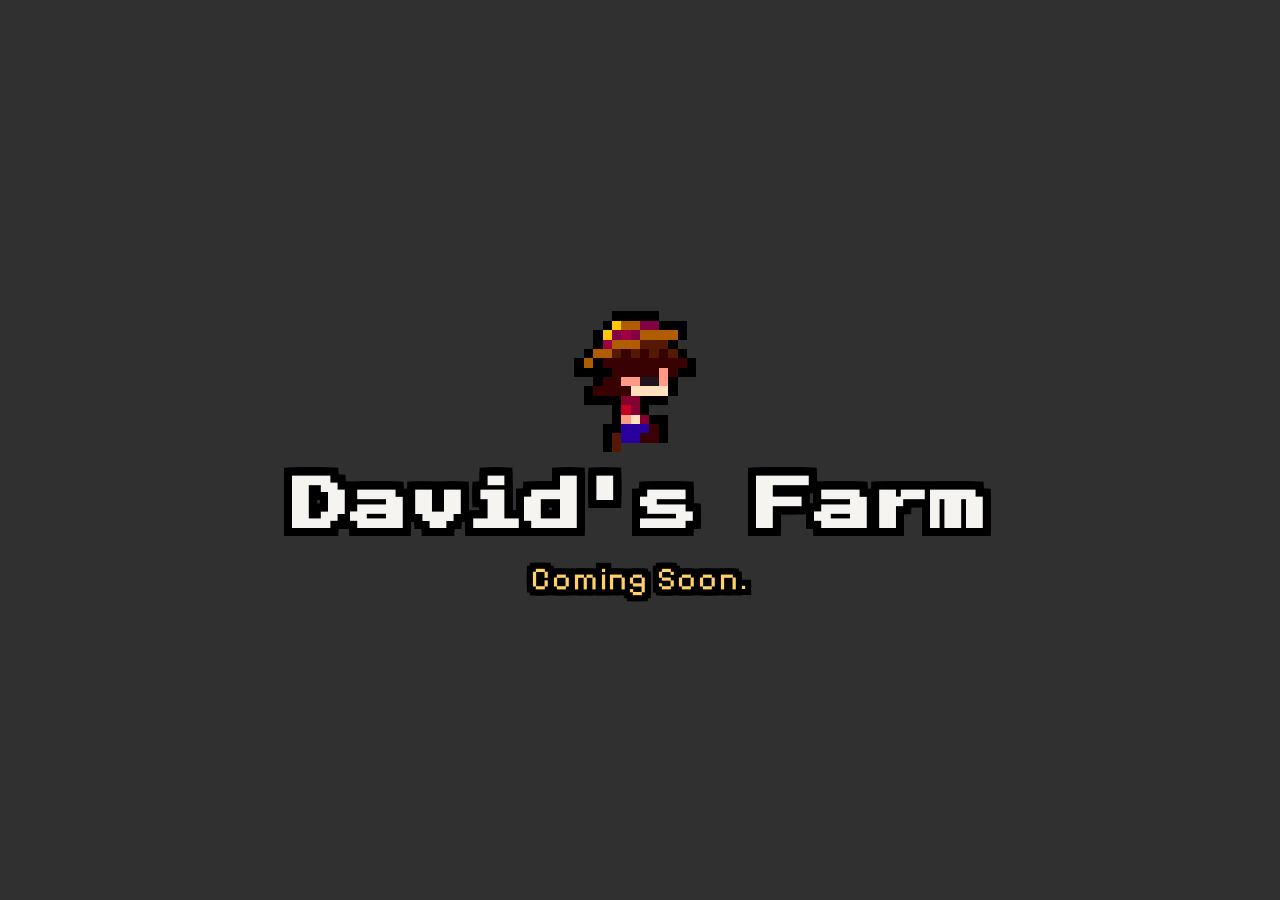
==== index.html @ 4a8867a7 "feat: base structure for David's Farm website" ====
<!DOCTYPE html>
<html lang="pt-BR">
<head>
    <meta charset="UTF-8">
    <meta name="viewport" content="width=device-width, initial-scale=1.0">
    <title>David's Farm - Coming Soon</title>
    <link rel="preconnect" href="https://fonts.googleapis.com">
    <link rel="preconnect" href="https://fonts.gstatic.com" crossorigin>
    <link href="https://fonts.googleapis.com/css2?family=Pixelify+Sans:wght@400..700&family=Press+Start+2P&family=Outfit:wght@300;400;600&display=swap" rel="stylesheet">
    <link rel="stylesheet" href="style.css">
</head>
<body>
    <main class="container">
        <img src="david.gif" alt="David's Farm" class="logo-gif">
        <h1 class="title">David's Farm</h1>
        <p class="subtitle">Coming Soon.</p>
    </main>
</body>
</html>
---- style.css ----
* {
    margin: 0;
    padding: 0;
    box-sizing: border-box;
}

body {
    background-color: #303030;
    color: #f5f4f0;
    min-height: 100vh;
    display: flex;
    justify-content: center;
    align-items: center;
}

.container {
    display: flex;
    flex-direction: column;
    align-items: center;
    justify-content: center;
    gap: 15px;
    text-align: center;
    padding: 20px;
}

.logo-gif {
    image-rendering: pixelated;
    image-rendering: crisp-edges;
    max-width: 150px;
    height: auto;
    margin-bottom: 10px;
}

.title {
    font-family: 'Press Start 2P', monospace;
    font-size: clamp(1.8rem, 4.5vw, 4rem);
    margin-bottom: 10px;
    text-shadow:
        -8px -8px 0 #000, -8px -4px 0 #000, -8px  0px 0 #000, -8px  4px 0 #000, -8px  8px 0 #000,
        -4px -8px 0 #000, -4px -4px 0 #000, -4px  0px 0 #000, -4px  4px 0 #000, -4px  8px 0 #000,
         0px -8px 0 #000,  0px -4px 0 #000,                    0px  4px 0 #000,  0px  8px 0 #000,
         4px -8px 0 #000,  4px -4px 0 #000,  4px  0px 0 #000,  4px  4px 0 #000,  4px  8px 0 #000,
         8px -8px 0 #000,  8px -4px 0 #000,  8px  0px 0 #000,  8px  4px 0 #000,  8px  8px 0 #000;
}

.subtitle {
    font-family: 'Pixelify Sans', sans-serif;
    font-size: clamp(1.2rem, 2.5vw, 2rem);
    letter-spacing: 2px;
    color: #ffd166;
    text-shadow:
        -6px -6px 0 #000, -6px -3px 0 #000, -6px  0px 0 #000, -6px  3px 0 #000, -6px  6px 0 #000,
        -3px -6px 0 #000, -3px -3px 0 #000, -3px  0px 0 #000, -3px  3px 0 #000, -3px  6px 0 #000,
         0px -6px 0 #000,  0px -3px 0 #000,                    0px  3px 0 #000,  0px  6px 0 #000,
         3px -6px 0 #000,  3px -3px 0 #000,  3px  0px 0 #000,  3px  3px 0 #000,  3px  6px 0 #000,
         6px -6px 0 #000,  6px -3px 0 #000,  6px  0px 0 #000,  6px  3px 0 #000,  6px  6px 0 #000;
}
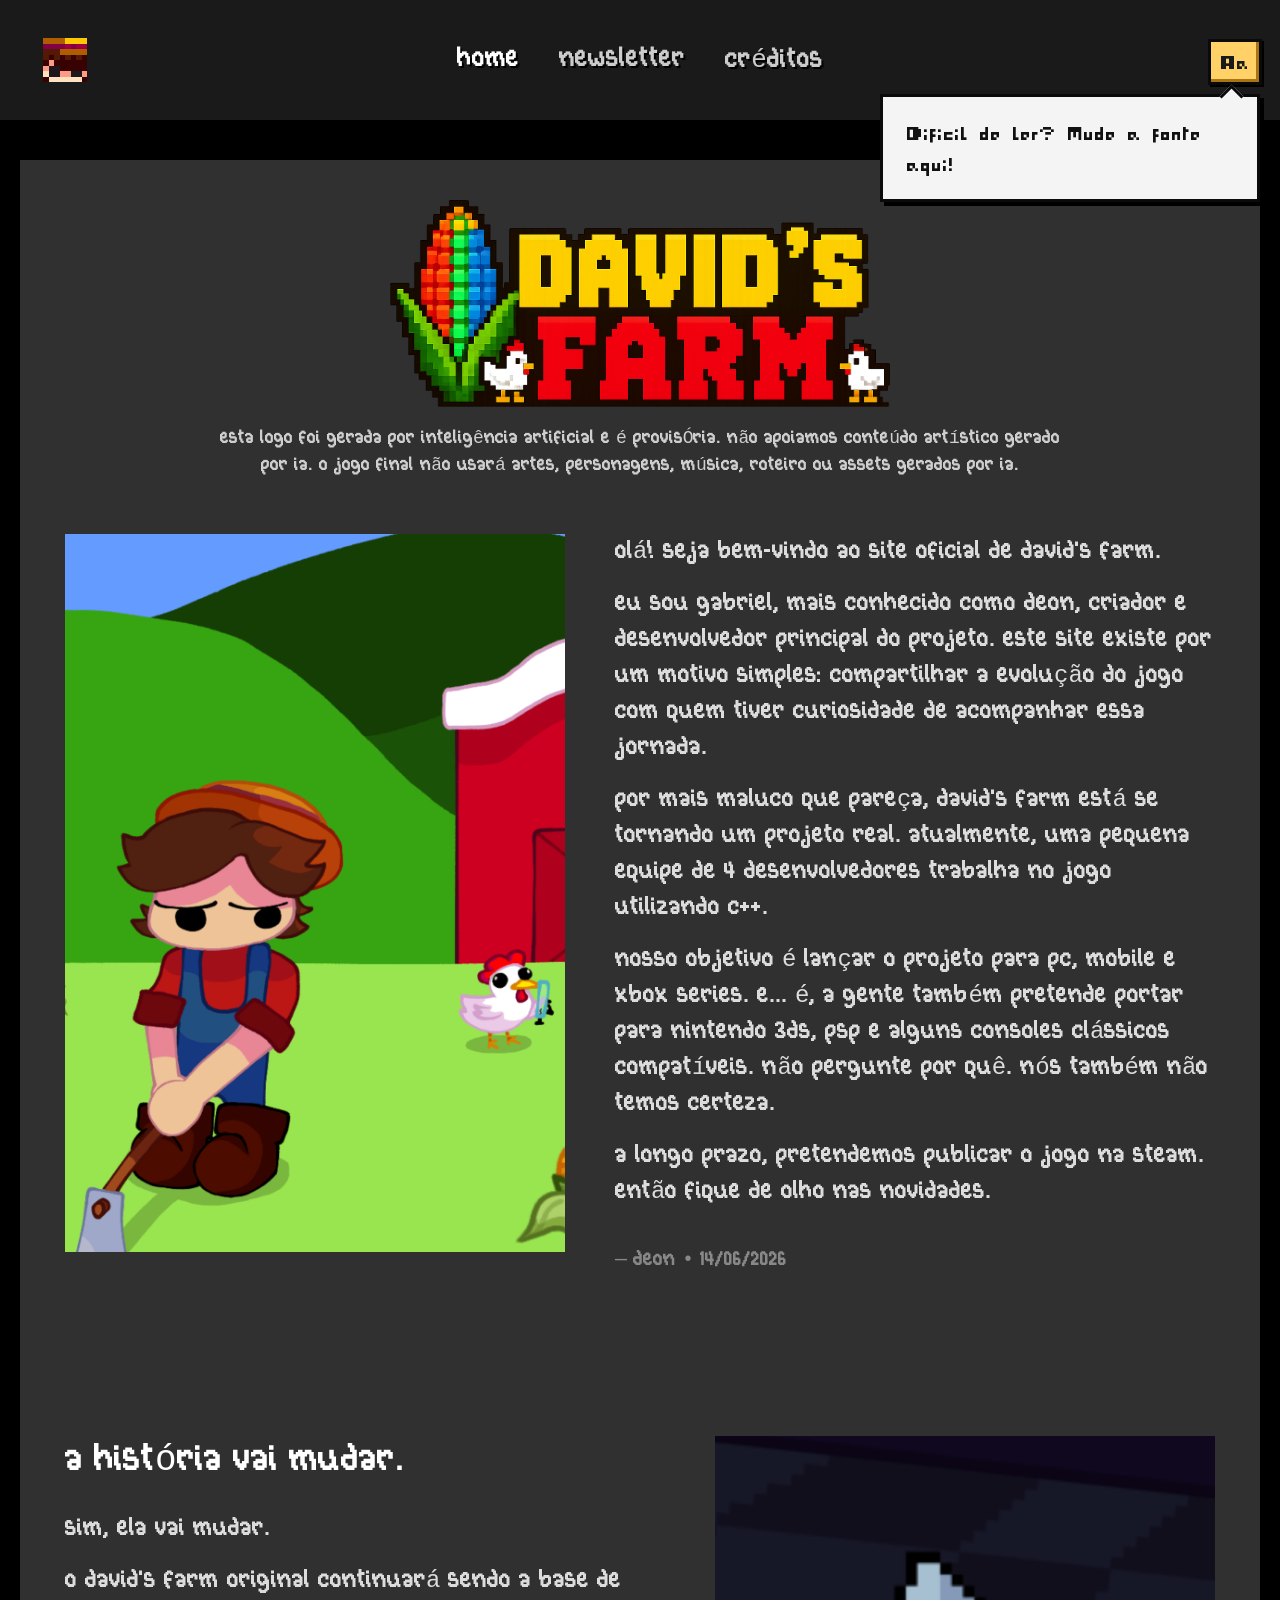
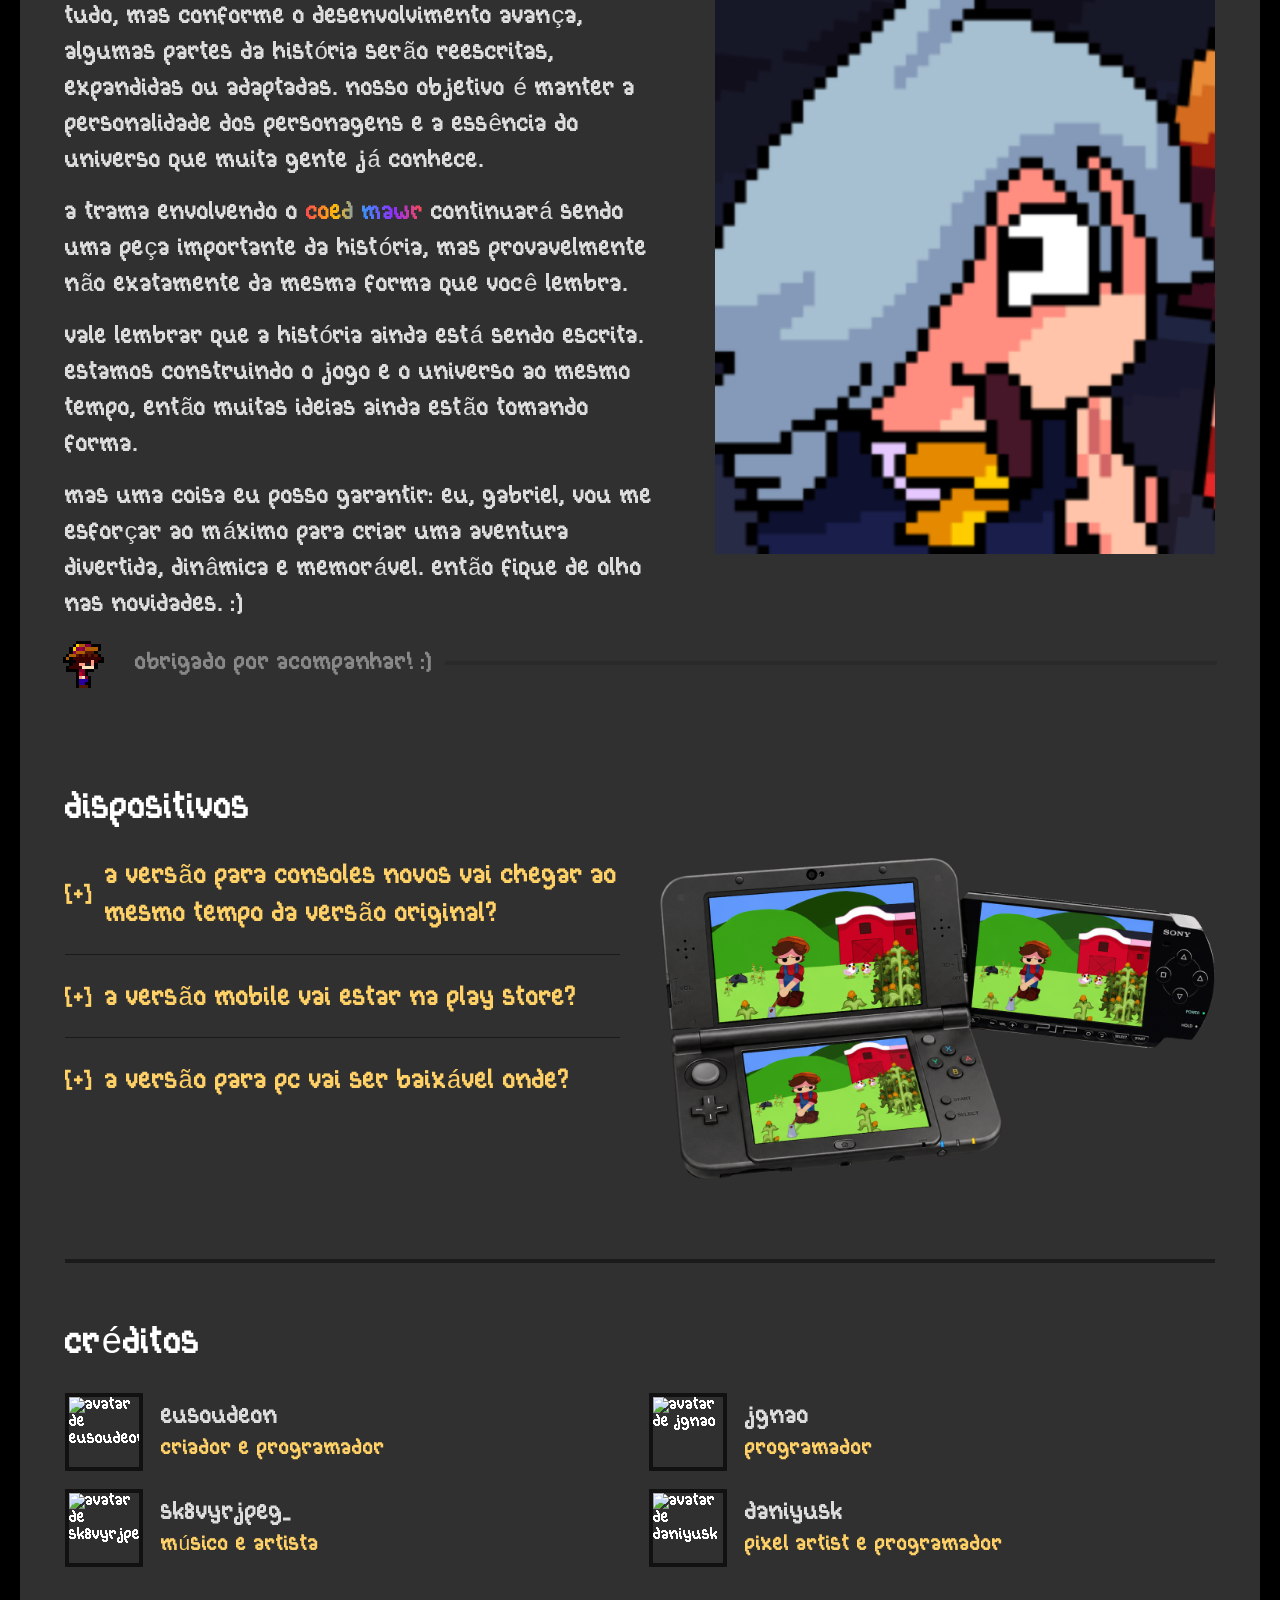
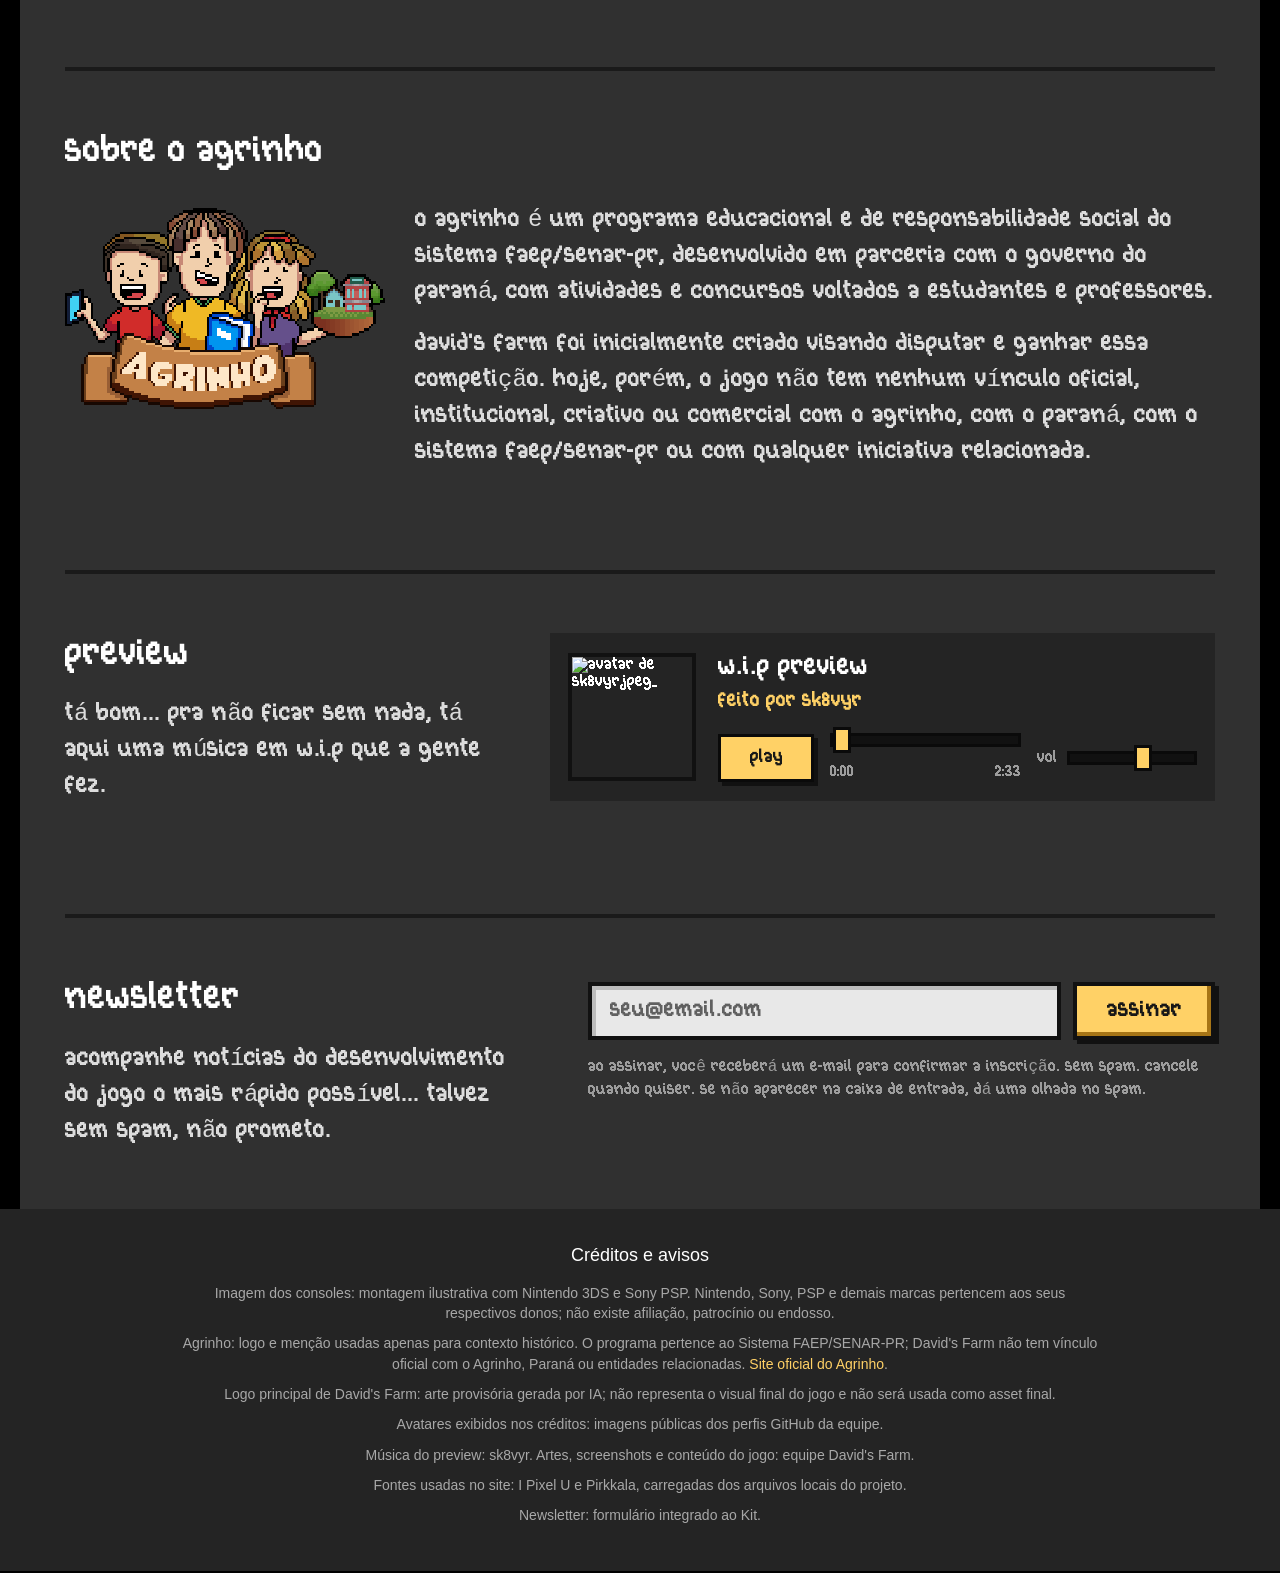
==== commit 41bedab7: "Redesign David's Farm landing page" ====
--- a/index.html
+++ b/index.html
@@ -3,17 +3,660 @@
 <head>
     <meta charset="UTF-8">
     <meta name="viewport" content="width=device-width, initial-scale=1.0">
-    <title>David's Farm - Coming Soon</title>
-    <link rel="preconnect" href="https://fonts.googleapis.com">
-    <link rel="preconnect" href="https://fonts.gstatic.com" crossorigin>
-    <link href="https://fonts.googleapis.com/css2?family=Pixelify+Sans:wght@400..700&family=Press+Start+2P&family=Outfit:wght@300;400;600&display=swap" rel="stylesheet">
-    <link rel="stylesheet" href="style.css">
+    <title>David's Farm</title>
+    <link rel="icon" type="image/png" href="images/longset_logo.png">
+    <link rel="stylesheet" href="style.css?v=20260615-32">
 </head>
-<body>
-    <main class="container">
-        <img src="david.gif" alt="David's Farm" class="logo-gif">
-        <h1 class="title">David's Farm</h1>
-        <p class="subtitle">Coming Soon.</p>
-    </main>
+<body class="font-pirkkala">
+    <header class="site-header">
+        <img src="images/longset_logo.png" alt="Longset" class="header-logo">
+        <nav class="nav-links">
+            <a href="#" class="active">Home</a>
+            <a href="#newsletter">Newsletter</a>
+            <a href="#credits">Créditos</a>
+        </nav>
+        <button class="font-toggle active" id="font-toggle" type="button" aria-label="Alternar para a fonte I Pixel U" aria-pressed="true" title="Trocar fonte">
+            Aa
+        </button>
+        <button class="font-hint" id="font-hint" type="button" aria-label="Fechar aviso de troca de fonte">
+            Dificil de ler? Mude a fonte aqui!
+        </button>
+    </header>
+    <div class="page-card">
+        <main class="container">
+            <img src="images/logo.png" alt="David's Farm Logo" class="logo">
+            <p class="logo-disclaimer">
+                Esta logo foi gerada por inteligência artificial e é PROVISÓRIA.
+                Não apoiamos conteúdo artístico gerado por IA. O jogo final não usará artes, personagens,
+                música, roteiro ou assets gerados por IA.
+            </p>
+            <div class="content-wrapper">
+                <div class="card-column">
+                    <img src="images/2yearscard.png" alt="Card 2 Anos" class="card-image">
+                </div>
+                <div class="text-column">
+                    <p>Olá! Seja bem-vindo ao site oficial de David's Farm.</p>
+                    <p>Eu sou Gabriel, mais conhecido como Deon, criador e desenvolvedor principal do projeto. Este site existe por um motivo simples: compartilhar a evolução do jogo com quem tiver curiosidade de acompanhar essa jornada.</p>
+                    <p>Por mais maluco que pareça, David's Farm está se tornando um projeto real. Atualmente, uma pequena equipe de 4 desenvolvedores trabalha no jogo utilizando C++.</p>
+                    <p>Nosso objetivo é lançar o projeto para PC, Mobile e Xbox Series. E... é, a gente também pretende portar para Nintendo 3DS, PSP e alguns consoles clássicos compatíveis. Não pergunte por quê. Nós também não temos certeza.</p>
+                    <p>A longo prazo, pretendemos publicar o jogo na Steam. Então fique de olho nas novidades.</p>
+                    <p class="signature">— Deon • 14/06/2026</p>
+                </div>
+            </div>
+
+            <div class="divider-placeholder" id="placeholder-1" style="height: 1px; margin: 80px 0 40px 0;"></div>
+
+            <div class="content-wrapper history-section">
+                <div class="text-column">
+                    <h2 class="section-title">A história vai mudar.</h2>
+                    <p>Sim, ela vai mudar.</p>
+                    <p>O David's Farm original continuará sendo a base de tudo, mas conforme o desenvolvimento avança, algumas partes da história serão reescritas, expandidas ou adaptadas. Nosso objetivo é manter a personalidade dos personagens e a essência do universo que muita gente já conhece.</p>
+                    <p>A trama envolvendo o <span class="rgb-text">Coed Mawr</span> continuará sendo uma peça importante da história, mas provavelmente não exatamente da mesma forma que você lembra.</p>
+                    <p>Vale lembrar que a história ainda está sendo escrita. Estamos construindo o jogo e o universo ao mesmo tempo, então muitas ideias ainda estão tomando forma.</p>
+                    <p>Mas uma coisa eu posso garantir: eu, Gabriel, vou me esforçar ao máximo para criar uma aventura divertida, dinâmica e memorável. Então fique de olho nas novidades. :)</p>
+                </div>
+                <div class="card-column">
+                    <img src="images/history_card.png" alt="Card Historia" class="card-image">
+                </div>
+            </div>
+
+            <div class="divider-placeholder" id="placeholder-2" style="height: 1px; margin: 40px 0 80px 0;"></div>
+
+            <div class="content-wrapper devices-section">
+                <div class="text-column">
+                    <h2 class="section-title">Dispositivos</h2>
+
+                    <div class="devices-layout">
+                        <img src="images/consoles.png" alt="Consoles" class="consoles-image">
+
+                        <div class="faq-list">
+                            <div class="faq-item">
+                                <h3>A versão para consoles novos vai chegar ao mesmo tempo da versão original?</h3>
+                                <div class="faq-answer">
+                                    <p>Vai.</p>
+                                    <p>A versão de Xbox Series está planejada para chegar junto da versão de PC.</p>
+                                    <p>Já a versão de PS5... bem, PS5 é caro pra desgraça. Vamos ver o que acontece.</p>
+                                    <p class="parenthesis">(E eu também não faço a mínima ideia de como colocar um jogo nessas lojas ainda.)</p>
+                                </div>
+                            </div>
+
+                            <div class="faq-item">
+                                <h3>A versão mobile vai estar na Play Store?</h3>
+                                <div class="faq-answer">
+                                    <p>Tem que ver com os cara lá.</p>
+                                </div>
+                            </div>
+
+                            <div class="faq-item">
+                                <h3>A versão para PC vai ser baixável onde?</h3>
+                                <div class="faq-answer">
+                                    <p>Inicialmente, na Steam.</p>
+                                </div>
+                            </div>
+                        </div>
+                    </div>
+                </div>
+            </div>
+
+            <section class="credits-section" id="credits">
+                <h2 class="section-title">Créditos</h2>
+
+                <div class="credits-grid">
+                    <article class="credit-card">
+                        <img src="https://avatars.githubusercontent.com/u/265530670?v=4" alt="Avatar de eusoudeon" class="credit-avatar">
+                        <div class="credit-info">
+                            <h3>eusoudeon</h3>
+                            <p>Criador e Programador</p>
+                        </div>
+                    </article>
+
+                    <article class="credit-card">
+                        <img src="https://avatars.githubusercontent.com/u/244514476?v=4" alt="Avatar de jgnao" class="credit-avatar">
+                        <div class="credit-info">
+                            <h3>jgnao</h3>
+                            <p>Programador</p>
+                        </div>
+                    </article>
+
+                    <article class="credit-card">
+                        <img src="https://avatars.githubusercontent.com/u/291599338?v=4" alt="Avatar de sk8vyrjpeg_" class="credit-avatar">
+                        <div class="credit-info">
+                            <h3>sk8vyrjpeg_</h3>
+                            <p>Músico e Artista</p>
+                        </div>
+                    </article>
+
+                    <article class="credit-card">
+                        <img src="https://avatars.githubusercontent.com/u/55399471?v=4" alt="Avatar de daniyusk" class="credit-avatar">
+                        <div class="credit-info">
+                            <h3>daniyusk</h3>
+                            <p>Pixel Artist e Programador</p>
+                        </div>
+                    </article>
+                </div>
+            </section>
+
+            <section class="agrinho-section" id="agrinho">
+                <h2 class="section-title">Sobre o Agrinho</h2>
+                <img src="images/agrinho.png" alt="Logo do Agrinho" class="agrinho-logo">
+
+                <div class="agrinho-copy">
+                    <p>O Agrinho é um programa educacional e de responsabilidade social do Sistema FAEP/SENAR-PR, desenvolvido em parceria com o Governo do Paraná, com atividades e concursos voltados a estudantes e professores.</p>
+                    <p>David's Farm foi inicialmente criado visando disputar e ganhar essa competição. Hoje, porém, o jogo não tem NENHUM vínculo oficial, institucional, criativo ou comercial com o Agrinho, com o Paraná, com o Sistema FAEP/SENAR-PR ou com qualquer iniciativa relacionada.</p>
+                </div>
+            </section>
+
+            <section class="preview-section" id="preview">
+                <div class="preview-copy">
+                    <h2 class="section-title">Preview</h2>
+                    <p>Tá bom... pra não ficar sem nada, tá aqui uma música em W.I.P que a gente fez.</p>
+                </div>
+
+                <div class="music-player">
+                    <img src="https://avatars.githubusercontent.com/u/291599338?v=4" alt="Avatar de sk8vyrjpeg_" class="music-cover">
+
+                    <div class="music-info">
+                        <p class="music-title">W.I.P Preview</p>
+                        <p class="music-credit">Feito por sk8vyr</p>
+
+                        <audio id="preview-audio" preload="metadata" src="music/preview.mp3"></audio>
+
+                        <div class="music-controls">
+                            <button class="music-play" id="preview-play" type="button" aria-label="Tocar preview">PLAY</button>
+                            <div class="music-progress-wrap">
+                                <input class="music-progress" id="preview-progress" type="range" value="0" min="0" max="100" step="0.1" aria-label="Progresso da música">
+                                <div class="music-time">
+                                    <span id="preview-current">0:00</span>
+                                    <span id="preview-duration">0:00</span>
+                                </div>
+                            </div>
+                            <div class="music-volume-control">
+                                <label class="music-volume-label" for="preview-volume">VOL</label>
+                                <input class="music-volume" id="preview-volume" type="range" value="60" min="0" max="100" step="1" aria-label="Volume da música">
+                            </div>
+                        </div>
+                    </div>
+                </div>
+            </section>
+
+            <section class="newsletter-section" id="newsletter">
+                <div class="newsletter-copy">
+                    <h2 class="section-title">Newsletter</h2>
+                    <p>Acompanhe notícias do desenvolvimento do jogo o mais rápido possível... talvez sem spam, não prometo.</p>
+                </div>
+
+                <form
+                    class="newsletter-form"
+                    action="https://app.kit.com/forms/9569665/subscriptions"
+                    method="post"
+                    target="kit-newsletter-target"
+                    data-sv-form="9569665"
+                    data-uid="15132f23da"
+                >
+                    <div class="newsletter-form-row">
+                        <label class="visually-hidden" for="newsletter-email">Seu e-mail</label>
+                        <input
+                            class="newsletter-input"
+                            id="newsletter-email"
+                            name="email_address"
+                            type="email"
+                            inputmode="email"
+                            autocomplete="email"
+                            placeholder="seu@email.com"
+                            required
+                        >
+                        <button class="newsletter-submit" type="submit">ASSINAR</button>
+                    </div>
+
+                    <p class="newsletter-terms">
+                        Ao assinar, você receberá um e-mail para confirmar a inscrição.
+                        Sem spam. Cancele quando quiser.
+                        Se não aparecer na caixa de entrada, dá uma olhada no spam.
+                    </p>
+                    <p class="newsletter-status" id="newsletter-status" aria-live="polite"></p>
+                </form>
+            </section>
+
+            <!-- Dynamic Snake Divider Elements -->
+            <svg id="snake-canvas" class="snake-canvas" preserveAspectRatio="none">
+                <path id="snake-path" class="snake-path" d="" />
+            </svg>
+
+            <div id="david-element" class="david-element">
+                <img src="images/david.gif" alt="David GIF" class="divider-gif" id="david-gif">
+                <span class="divider-text" id="david-text">Sobre a história...</span>
+            </div>
+        </main>
+    </div>
+
+    <footer class="site-footer" aria-label="Créditos e avisos do site">
+        <div class="footer-inner">
+            <p class="footer-title">Créditos e avisos</p>
+
+            <ul class="footer-credit-list">
+                <li>Imagem dos consoles: montagem ilustrativa com Nintendo 3DS e Sony PSP. Nintendo, Sony, PSP e demais marcas pertencem aos seus respectivos donos; não existe afiliação, patrocínio ou endosso.</li>
+                <li>Agrinho: logo e menção usadas apenas para contexto histórico. O programa pertence ao Sistema FAEP/SENAR-PR; David's Farm não tem vínculo oficial com o Agrinho, Paraná ou entidades relacionadas. <a href="https://www.sistemafaep.org.br/agrinho/" target="_blank" rel="noopener noreferrer">Site oficial do Agrinho</a>.</li>
+                <li>Logo principal de David's Farm: arte provisória gerada por IA; não representa o visual final do jogo e não será usada como asset final.</li>
+                <li>Avatares exibidos nos créditos: imagens públicas dos perfis GitHub da equipe.</li>
+                <li>Música do preview: sk8vyr. Artes, screenshots e conteúdo do jogo: equipe David's Farm.</li>
+                <li>Fontes usadas no site: I Pixel U e Pirkkala, carregadas dos arquivos locais do projeto.</li>
+                <li>Newsletter: formulário integrado ao Kit.</li>
+            </ul>
+        </div>
+    </footer>
+
+    <script>
+        document.addEventListener('DOMContentLoaded', () => {
+            const container = document.querySelector('.container');
+            const p1 = document.getElementById('placeholder-1');
+            const p2 = document.getElementById('placeholder-2');
+            const fontToggle = document.getElementById('font-toggle');
+            const fontHint = document.getElementById('font-hint');
+            const newsletterForm = document.querySelector('.newsletter-form');
+            const newsletterSubmit = document.querySelector('.newsletter-submit');
+            const newsletterStatus = document.getElementById('newsletter-status');
+            const newsletterEmail = document.getElementById('newsletter-email');
+            const previewAudio = document.getElementById('preview-audio');
+            const previewPlay = document.getElementById('preview-play');
+            const previewProgress = document.getElementById('preview-progress');
+            const previewCurrent = document.getElementById('preview-current');
+            const previewDuration = document.getElementById('preview-duration');
+            const previewVolume = document.getElementById('preview-volume');
+
+            let newsletterSubmissionPending = false;
+
+            newsletterForm.addEventListener('submit', async (event) => {
+                event.preventDefault();
+                if (newsletterSubmissionPending) return;
+
+                newsletterSubmissionPending = true;
+                newsletterSubmit.disabled = true;
+                newsletterSubmit.textContent = 'ENVIANDO...';
+                newsletterStatus.className = 'newsletter-status';
+                newsletterStatus.textContent = 'Enviando sua inscrição...';
+
+                try {
+                    const body = new URLSearchParams();
+                    body.set(newsletterEmail.name, newsletterEmail.value.trim());
+
+                    const response = await fetch(newsletterForm.action, {
+                        method: 'POST',
+                        headers: {
+                            'Accept': 'text/html',
+                            'Content-Type': 'application/x-www-form-urlencoded;charset=UTF-8'
+                        },
+                        body
+                    });
+
+                    if (!response.ok) {
+                        throw new Error(`Kit returned ${response.status}`);
+                    }
+
+                    newsletterEmail.value = '';
+                    newsletterStatus.className = 'newsletter-status success';
+                    newsletterStatus.textContent = 'Inscrição enviada! Confira seu e-mail para confirmar.';
+                } catch (error) {
+                    newsletterStatus.className = 'newsletter-status error';
+                    newsletterStatus.textContent = 'Não foi possível enviar agora. Tente novamente.';
+                } finally {
+                    newsletterSubmissionPending = false;
+                    newsletterSubmit.disabled = false;
+                    newsletterSubmit.textContent = 'ASSINAR';
+                }
+            });
+
+            function dismissFontHint() {
+                fontHint.classList.add('hidden');
+                try {
+                    sessionStorage.setItem('davids-farm-font-hint', 'dismissed');
+                } catch (error) {
+                    // The hint can still be dismissed when browser storage is unavailable.
+                }
+            }
+
+            function applyFontPreference(usePirkkala) {
+                document.body.classList.toggle('font-pirkkala', usePirkkala);
+                fontToggle.classList.toggle('active', usePirkkala);
+                fontToggle.setAttribute('aria-pressed', String(usePirkkala));
+                fontToggle.setAttribute(
+                    'aria-label',
+                    usePirkkala ? 'Alternar para a fonte I Pixel U' : 'Voltar para a fonte Pirkkala'
+                );
+            }
+
+            let usePirkkala = true;
+            try {
+                usePirkkala = localStorage.getItem('davids-farm-font') !== 'i-pixel-u';
+            } catch (error) {
+                usePirkkala = true;
+            }
+            applyFontPreference(usePirkkala);
+
+            try {
+                if (sessionStorage.getItem('davids-farm-font-hint') === 'dismissed') {
+                    fontHint.classList.add('hidden');
+                }
+            } catch (error) {
+                // Show the hint normally when browser storage is unavailable.
+            }
+
+            fontHint.addEventListener('click', dismissFontHint);
+
+            fontToggle.addEventListener('click', () => {
+                usePirkkala = !document.body.classList.contains('font-pirkkala');
+                applyFontPreference(usePirkkala);
+                dismissFontHint();
+                try {
+                    localStorage.setItem('davids-farm-font', usePirkkala ? 'pirkkala' : 'i-pixel-u');
+                } catch (error) {
+                    // The toggle still works when browser storage is unavailable.
+                }
+            });
+
+            document.addEventListener('keydown', (event) => {
+                if (event.key !== 'F8') return;
+
+                event.preventDefault();
+                try {
+                    localStorage.clear();
+                    sessionStorage.clear();
+                } catch (error) {
+                    // Reset the visible state even when browser storage is unavailable.
+                }
+
+                usePirkkala = true;
+                applyFontPreference(true);
+                fontHint.classList.remove('hidden');
+            });
+
+            function formatAudioTime(seconds) {
+                if (!Number.isFinite(seconds)) return '0:00';
+
+                const minutes = Math.floor(seconds / 60);
+                const remainingSeconds = Math.floor(seconds % 60).toString().padStart(2, '0');
+                return `${minutes}:${remainingSeconds}`;
+            }
+
+            if (previewAudio && previewPlay && previewProgress && previewCurrent && previewDuration && previewVolume) {
+                previewAudio.volume = Number(previewVolume.value) / 100;
+
+                function updatePreviewProgress() {
+                    previewProgress.value = previewAudio.duration
+                        ? String((previewAudio.currentTime / previewAudio.duration) * 100)
+                        : '0';
+                    previewCurrent.textContent = formatAudioTime(previewAudio.currentTime);
+                    previewDuration.textContent = formatAudioTime(previewAudio.duration);
+                }
+
+                previewPlay.addEventListener('click', async () => {
+                    if (previewAudio.paused) {
+                        try {
+                            await previewAudio.play();
+                        } catch (error) {
+                            previewPlay.textContent = 'PLAY';
+                            previewPlay.setAttribute('aria-label', 'Tocar preview');
+                        }
+                    } else {
+                        previewAudio.pause();
+                    }
+                });
+
+                previewAudio.addEventListener('play', () => {
+                    previewPlay.textContent = 'PAUSE';
+                    previewPlay.setAttribute('aria-label', 'Pausar preview');
+                });
+
+                previewAudio.addEventListener('pause', () => {
+                    previewPlay.textContent = 'PLAY';
+                    previewPlay.setAttribute('aria-label', 'Tocar preview');
+                });
+
+                previewAudio.addEventListener('loadedmetadata', updatePreviewProgress);
+                previewAudio.addEventListener('timeupdate', updatePreviewProgress);
+                previewAudio.addEventListener('ended', () => {
+                    previewAudio.currentTime = 0;
+                    updatePreviewProgress();
+                });
+
+                previewProgress.addEventListener('input', () => {
+                    if (!previewAudio.duration) return;
+
+                    previewAudio.currentTime = (Number(previewProgress.value) / 100) * previewAudio.duration;
+                });
+
+                previewVolume.addEventListener('input', () => {
+                    previewAudio.volume = Number(previewVolume.value) / 100;
+                });
+            }
+
+            const snakeCanvas = document.getElementById('snake-canvas');
+            const snakePath = document.getElementById('snake-path');
+            const davidElement = document.getElementById('david-element');
+            const davidGif = document.getElementById('david-gif');
+            const davidText = document.getElementById('david-text');
+
+            let currentState = 1;
+            let isAnimating = false;
+            let lastCalculatedState = { L1: 0, L2: 0, L3: 0, L_total: 0, gap: 0, startY: 0, endY: 0, startX: 0, rightX: 0, endX: 0 };
+
+            function calculatePath() {
+                const containerRect = container.getBoundingClientRect();
+                const p1Rect = p1.getBoundingClientRect();
+                const p2Rect = p2.getBoundingClientRect();
+
+                // We use offsetTop/Left relative to the container
+                // p1.offsetTop gives the Y position of placeholder 1 relative to container
+                const startY = p1.offsetTop;
+                const endY = p2.offsetTop;
+
+                const padding = 20;
+                const startX = padding;
+                const endX = padding;
+
+                // Calculate rightX: 60px away from the content edge, but keep it inside the screen
+                const historySection = document.querySelector('.history-section');
+                const wrapperRightEdge = historySection.offsetLeft + historySection.offsetWidth;
+                const rightX = wrapperRightEdge + 40; // Pass outside the content
+
+                // Create SVG Path (Delay setting it if animating)
+                const pathString = `M ${startX} ${startY} L ${rightX} ${startY} L ${rightX} ${endY} L ${endX} ${endY}`;
+                if (!isAnimating) {
+                    snakePath.setAttribute('d', pathString);
+                }
+
+                // Calculate lengths
+                const L1 = rightX - startX;
+                const L2 = endY - startY;
+                const L3 = rightX - endX; // == L1
+                const L_total = L1 + L2 + L3;
+
+                // Calculate Gap (David width + gap + Text width)
+                const gap = davidElement.offsetWidth + 15; // 15px extra breathing room
+                const snakeLength = wrapperRightEdge - startX - gap;
+
+                snakePath.style.strokeDasharray = `${snakeLength} ${L_total}`;
+
+                // State offsets
+                const offset1 = -gap;
+                const offset2 = -(L1 + L2 + (rightX - wrapperRightEdge));
+
+                lastCalculatedState = { L1, L2, L3, L_total, gap, startY, endY, startX, rightX, endX, offset1, offset2, snakeLength, pathString };
+
+                if (!isAnimating) {
+                    snakePath.setAttribute('d', pathString);
+                    snakePath.style.strokeDasharray = `${snakeLength} ${L_total}`;
+                    applyStateWithoutAnimation();
+                }
+            }
+
+            function applyStateWithoutAnimation() {
+                if (isAnimating) return;
+                const { offset1, offset2, startY, endY, startX, endX } = lastCalculatedState;
+
+                if (currentState === 1) {
+                    snakePath.style.strokeDashoffset = `${offset1}px`;
+                    davidElement.style.transform = `translate(${startX}px, ${startY - davidElement.offsetHeight/2}px)`;
+                    davidText.textContent = "Sobre a história...";
+                    davidGif.style.transform = "scaleX(1)";
+                } else {
+                    snakePath.style.strokeDashoffset = `${offset2}px`;
+                    davidElement.style.transform = `translate(${endX}px, ${endY - davidElement.offsetHeight/2}px)`;
+                    davidText.textContent = "Obrigado por acompanhar! :)";
+                    davidGif.style.transform = "scaleX(1)";
+                }
+            }
+
+            function triggerTransition() {
+                if (isAnimating) return;
+                isAnimating = true;
+
+                const { startY, endY, startX, rightX, endX, L1, L2, L3, L_total } = lastCalculatedState;
+
+                // Measure target gap dynamically
+                const currentText = davidText.textContent;
+                const targetText = currentState === 2 ? "Obrigado por acompanhar! :)" : "Sobre a história...";
+
+                davidText.textContent = targetText;
+                const targetGap = davidElement.offsetWidth + 15;
+                davidText.textContent = currentText; // restore
+                const currentGap = davidElement.offsetWidth + 15;
+
+                const historySection = document.querySelector('.history-section');
+                const wrapperRightEdge = historySection.offsetLeft + historySection.offsetWidth;
+
+                const oldSnakeLength = wrapperRightEdge - startX - currentGap;
+                const newSnakeLength = wrapperRightEdge - startX - targetGap;
+                const offset2 = -(L1 + L2 + (rightX - wrapperRightEdge));
+
+                // Animation settings
+                const duration = 1200;
+                const easing = 'cubic-bezier(0.45, 0, 0.55, 1)'; // Smooth ease in out
+
+                const davidOffset = davidGif.offsetWidth / 2;
+
+                // Path Keyframes for David
+                const davidKeyframes = currentState === 2 ? [
+                    { transform: `translate(${startX}px, ${startY - davidElement.offsetHeight/2}px)`, offset: 0 },
+                    { transform: `translate(${rightX - davidOffset}px, ${startY - davidElement.offsetHeight/2}px)`, offset: 0.4 },
+                    { transform: `translate(${rightX - davidOffset}px, ${endY - davidElement.offsetHeight/2}px)`, offset: 0.6 },
+                    { transform: `translate(${endX}px, ${endY - davidElement.offsetHeight/2}px)`, offset: 1 }
+                ] : [
+                    { transform: `translate(${endX}px, ${endY - davidElement.offsetHeight/2}px)`, offset: 0 },
+                    { transform: `translate(${rightX - davidOffset}px, ${endY - davidElement.offsetHeight/2}px)`, offset: 0.4 },
+                    { transform: `translate(${rightX - davidOffset}px, ${startY - davidElement.offsetHeight/2}px)`, offset: 0.6 },
+                    { transform: `translate(${startX}px, ${startY - davidElement.offsetHeight/2}px)`, offset: 1 }
+                ];
+
+                // Text change halfway (while invisible)
+                setTimeout(() => {
+                    davidText.textContent = currentState === 2 ? "Obrigado por acompanhar! :)" : "Sobre a história...";
+                    // calculatePath will be triggered by ResizeObserver when text changes
+                }, duration / 2);
+
+                // Text Fade In/Out Animation
+                const textFadeKeyframes = [
+                    { opacity: 1, offset: 0 },
+                    { opacity: 0, offset: 0.2 },
+                    { opacity: 0, offset: 0.8 },
+                    { opacity: 1, offset: 1 }
+                ];
+                davidText.animate(textFadeKeyframes, { duration, easing: 'ease-in-out', fill: 'forwards' });
+
+                // David Jump & Flip Animation
+                // If moving to 2: moves Right (face right), Down (face right), Left (face left)
+                // If moving to 1: moves Right (face right), Up (face right), Left (face left)
+                const gifFlipKeyframes = currentState === 2 ? [
+                    { transform: 'scaleX(1)', offset: 0 },
+                    { transform: 'scaleX(1)', offset: 0.59 },
+                    { transform: 'scaleX(-1)', offset: 0.6 },
+                    { transform: 'scaleX(-1)', offset: 0.99 },
+                    { transform: 'scaleX(1)', offset: 1 }
+                ] : [
+                    { transform: 'scaleX(1)', offset: 0 },
+                    { transform: 'scaleX(1)', offset: 0.39 },
+                    { transform: 'scaleX(-1)', offset: 0.4 },
+                    { transform: 'scaleX(-1)', offset: 0.99 },
+                    { transform: 'scaleX(1)', offset: 1 }
+                ];
+
+                davidGif.animate(gifFlipKeyframes, { duration, easing: 'linear', fill: 'forwards' });
+
+                // Add Jump class to make him bounce while slithering
+                davidGif.classList.add('jump-continuous');
+
+                // David Element Translation
+                const davidAnim = davidElement.animate(davidKeyframes, { duration, easing, fill: 'forwards' });
+
+                // Snake Line Dash Offset AND Array (for smooth length transition)
+                const lineKeyframes = currentState === 2 ? [
+                    { strokeDashoffset: `${-currentGap}px`, strokeDasharray: `${oldSnakeLength} ${L_total}` },
+                    { strokeDashoffset: `${offset2}px`, strokeDasharray: `${newSnakeLength} ${L_total}` }
+                ] : [
+                    { strokeDashoffset: `${offset2}px`, strokeDasharray: `${oldSnakeLength} ${L_total}` },
+                    { strokeDashoffset: `${-targetGap}px`, strokeDasharray: `${newSnakeLength} ${L_total}` }
+                ];
+
+                const snakeAnim = snakePath.animate(lineKeyframes, { duration, easing, fill: 'forwards' });
+                snakeAnim.onfinish = () => {
+                    davidGif.classList.remove('jump-continuous');
+                    isAnimating = false;
+
+                    // Apply the final calculated state to the CSS
+                    snakePath.setAttribute('d', lastCalculatedState.pathString);
+                    snakePath.style.strokeDasharray = `${lastCalculatedState.snakeLength} ${lastCalculatedState.L_total}`;
+                    applyStateWithoutAnimation();
+
+                    // Cancel animations to release the 'forwards' lock and let CSS take over smoothly
+                    snakeAnim.cancel();
+                    davidAnim.cancel();
+                };
+            }
+
+            function checkScroll() {
+                const rect1 = p1.getBoundingClientRect();
+                const viewportCenter = window.innerHeight * 0.45;
+
+                if (rect1.top < viewportCenter) {
+                    if (currentState !== 2 && !isAnimating) {
+                        currentState = 2;
+                        triggerTransition();
+                    }
+                } else {
+                    if (currentState !== 1 && !isAnimating) {
+                        currentState = 1;
+                        triggerTransition();
+                    }
+                }
+            }
+
+            window.addEventListener('scroll', checkScroll);
+
+            const resizeObserver = new ResizeObserver(() => {
+                calculatePath();
+            });
+            resizeObserver.observe(container);
+            resizeObserver.observe(davidElement);
+
+            // Accordion FAQ Click Handler
+            document.querySelectorAll('.faq-item h3').forEach(header => {
+                header.addEventListener('click', () => {
+                    const item = header.parentElement;
+                    item.classList.toggle('active');
+                });
+            });
+
+            // Initial setup
+            window.addEventListener('load', () => {
+                calculatePath();
+                checkScroll();
+            });
+
+            // Fallback check
+            setTimeout(() => {
+                calculatePath();
+                checkScroll();
+            }, 100);
+        });
+    </script>
 </body>
 </html>
--- a/style.css
+++ b/style.css
@@ -1,57 +1,1069 @@
+@font-face {
+    font-family: 'I Pixel U';
+    src: url('fonts/I-pixel-u.ttf') format('truetype');
+    font-style: normal;
+    font-weight: 400;
+    font-display: swap;
+}
+
+@font-face {
+    font-family: 'Pirkkala';
+    src: url('fonts/pirkkala.ttf') format('truetype');
+    font-style: normal;
+    font-weight: 400;
+    font-display: swap;
+}
+
 * {
     margin: 0;
     padding: 0;
     box-sizing: border-box;
+    font-weight: normal;
 }
 
 body {
+    background-color: #000000;
+    color: #ffffff;
+    min-height: 100vh;
+    display: flex;
+    flex-direction: column;
+    align-items: center;
+    justify-content: flex-start;
+    padding: 0;
+    overflow-x: hidden;
+    font-family: 'I Pixel U', monospace;
+}
+
+.page-card {
+    width: calc(100% - 40px);
+    max-width: 1240px;
+    margin-top: 40px;
     background-color: #303030;
-    color: #f5f4f0;
-    min-height: 100vh;
+}
+
+.site-header {
+    width: 100%;
+    background-color: #1a1a1a;
     display: flex;
     justify-content: center;
     align-items: center;
+    position: relative;
+}
+
+.header-logo {
+    position: absolute;
+    left: 20px;
+    top: 50%;
+    width: clamp(64px, 7vw, 92px);
+    max-height: 44px;
+    height: auto;
+    display: block;
+    transform: translateY(-50%);
+    object-fit: contain;
+    image-rendering: pixelated;
+}
+
+.nav-links {
+    display: flex;
+    gap: 40px;
+    width: 100%;
+    max-width: 1150px;
+    justify-content: center;
+    padding: 45px 20px;
+}
+
+.nav-links a {
+    font-family: 'I Pixel U', monospace;
+    font-size: clamp(20px, 2.1vw, 26px);
+    color: #cccccc;
+    text-decoration: none;
+    -webkit-font-smoothing: none;
+    -moz-osx-font-smoothing: none;
+    font-smooth: never;
+    text-shadow: 2px 2px 0px #000000;
+}
+
+.nav-links a:hover,
+.nav-links a.active {
+    color: #ffffff;
+}
+
+.font-toggle {
+    position: absolute;
+    top: 50%;
+    right: 20px;
+    width: 54px;
+    height: 46px;
+    border: 3px solid #0a0a0a;
+    border-radius: 0;
+    background: #4a4a4a;
+    color: #ffffff;
+    font-family: 'I Pixel U', monospace;
+    font-size: 20px;
+    line-height: 1;
+    box-shadow:
+        inset -3px -3px 0 #252525,
+        4px 4px 0 #000000;
+    cursor: pointer;
+    transform: translateY(-50%);
+    image-rendering: pixelated;
+}
+
+.font-toggle:hover {
+    background: #5a5a5a;
+}
+
+.font-toggle:active,
+.font-toggle.active {
+    background: #ffd166;
+    color: #1a1a1a;
+    box-shadow:
+        inset -3px -3px 0 #a77516,
+        2px 2px 0 #000000;
+    transform: translate(2px, calc(-50% + 2px));
+}
+
+.font-toggle:focus-visible {
+    outline: 3px solid #ffffff;
+    outline-offset: 4px;
+}
+
+.font-hint {
+    position: absolute;
+    top: calc(50% + 34px);
+    right: 20px;
+    z-index: 20;
+    width: min(380px, calc(100vw - 20px));
+    max-width: none;
+    padding: 20px 24px;
+    border: 3px solid #0a0a0a;
+    border-radius: 0;
+    background: #f4f4f4;
+    color: #111111;
+    font-family: 'I Pixel U', monospace;
+    font-size: 22px;
+    line-height: 1.4;
+    text-align: left;
+    box-shadow: 4px 4px 0 #000000;
+    cursor: pointer;
+}
+
+.font-hint::before {
+    content: '';
+    position: absolute;
+    right: 17px;
+    bottom: 100%;
+    width: 14px;
+    height: 14px;
+    background: #f4f4f4;
+    border-top: 3px solid #0a0a0a;
+    border-left: 3px solid #0a0a0a;
+    transform: translateY(8px) rotate(45deg);
+}
+
+.font-hint.hidden {
+    display: none;
+}
+
+body.font-pirkkala,
+body.font-pirkkala .nav-links a,
+body.font-pirkkala .text-column p,
+body.font-pirkkala .logo-disclaimer,
+body.font-pirkkala .divider-text,
+body.font-pirkkala .section-title,
+body.font-pirkkala .faq-item h3,
+body.font-pirkkala .faq-item p {
+    font-family: 'Pirkkala', monospace;
 }
 
 .container {
     display: flex;
     flex-direction: column;
     align-items: center;
-    justify-content: center;
-    gap: 15px;
+    width: 100%;
+    max-width: 1200px;
+    margin: 0 auto;
+    padding: 40px 20px;
+    position: relative;
+}
+
+.logo {
+    max-width: min(90vw, 500px);
+    height: auto;
+    display: block;
+}
+
+.logo-disclaimer {
+    width: 100%;
+    max-width: 840px;
+    margin-top: 18px;
+    color: #cfcfcf;
+    font-family: 'I Pixel U', monospace;
+    font-size: clamp(15px, 1.45vw, 18px);
+    line-height: 1.5;
     text-align: center;
-    padding: 20px;
-}
-
-.logo-gif {
+    -webkit-font-smoothing: none;
+    -moz-osx-font-smoothing: none;
+    font-smooth: never;
+}
+
+.content-wrapper {
+    margin-top: 55px;
+    display: flex;
+    flex-direction: row;
+    align-items: flex-start;
+    gap: 50px;
+    width: 100%;
+    max-width: 1150px;
+}
+
+.card-column {
+    flex: 1;
+    max-width: 520px;
+    width: 100%;
+}
+
+.card-image {
+    width: 100%;
+    height: auto;
+    display: block;
+}
+
+.text-column {
+    flex: 1.2;
+    text-align: left;
+}
+
+.text-column p {
+    font-family: 'I Pixel U', monospace;
+    font-size: clamp(19px, 1.9vw, 24px);
+    line-height: 1.5;
+    color: #dcdcdc;
+    -webkit-font-smoothing: none;
+    -moz-osx-font-smoothing: none;
+    font-smooth: never;
+    margin-bottom: 16px;
+}
+
+.text-column p:last-child {
+    margin-bottom: 0;
+}
+
+.signature {
+    color: #888888 !important;
+    font-size: clamp(16px, 1.6vw, 20px) !important;
+    margin-top: 35px;
+}
+
+.history-section {
+    margin-top: 40px;
+}
+
+.divider-placeholder {
+    width: 100%;
+    position: relative;
+    display: flex;
+    align-items: center;
+}
+
+.snake-canvas {
+    position: absolute;
+    top: 0;
+    left: 0;
+    width: 100%;
+    height: 100%;
+    pointer-events: none;
+    z-index: 5;
+    overflow: visible;
+}
+
+.snake-path {
+    fill: none;
+    stroke: #2a2a2a;
+    stroke-width: 4px;
+    stroke-linecap: square;
+    stroke-linejoin: miter;
+}
+
+.david-element {
+    position: absolute;
+    left: 0;
+    top: 0;
+    display: flex;
+    align-items: center;
+    gap: 25px;
+    z-index: 10;
+    max-width: 1150px;
+}
+
+.divider-gif {
+    width: 50px;
+    height: auto;
+    display: block;
     image-rendering: pixelated;
     image-rendering: crisp-edges;
-    max-width: 150px;
+}
+
+.divider-gif.jump-continuous {
+    animation: davidJumpContinuous 0.3s ease-in-out infinite;
+}
+
+.divider-text {
+    font-family: 'I Pixel U', monospace;
+    font-size: clamp(18px, 1.8vw, 23px);
+    color: #888888;
+    white-space: nowrap;
+    -webkit-font-smoothing: none;
+    -moz-osx-font-smoothing: none;
+    font-smooth: never;
+}
+
+@keyframes davidJumpContinuous {
+    0% { translate: 0 0; }
+    20% { translate: 0 4px; }
+    50% { translate: 0 -20px; }
+    80% { translate: 0 2px; }
+    100% { translate: 0 0; }
+}
+
+
+.section-title {
+    font-family: 'I Pixel U', monospace;
+    font-size: clamp(28px, 2.9vw, 36px);
+    line-height: 1.4;
+    color: #ffffff;
+    margin-bottom: 24px;
+    -webkit-font-smoothing: none;
+    -moz-osx-font-smoothing: none;
+    font-smooth: never;
+}
+
+.rgb-text {
+    background: linear-gradient(to right, #ff4b4b, #ffba08, #3f8efc, #8f2dff, #ff4b4b);
+    -webkit-background-clip: text;
+    -webkit-text-fill-color: transparent;
+    display: inline;
+}
+
+.devices-section {
+    margin-top: 40px;
+    overflow-anchor: none;
+}
+
+.devices-section .text-column {
+    flex: 1;
+    width: 100%;
+}
+
+.devices-section .section-title {
+    font-weight: 400;
+}
+
+.devices-layout {
+    display: grid;
+    grid-template-columns: minmax(0, 1fr) minmax(320px, 1fr);
+    align-items: start;
+    gap: 40px;
+}
+
+.consoles-image {
+    width: 100%;
     height: auto;
-    margin-bottom: 10px;
-}
-
-.title {
-    font-family: 'Press Start 2P', monospace;
-    font-size: clamp(1.8rem, 4.5vw, 4rem);
-    margin-bottom: 10px;
-    text-shadow:
-        -8px -8px 0 #000, -8px -4px 0 #000, -8px  0px 0 #000, -8px  4px 0 #000, -8px  8px 0 #000,
-        -4px -8px 0 #000, -4px -4px 0 #000, -4px  0px 0 #000, -4px  4px 0 #000, -4px  8px 0 #000,
-         0px -8px 0 #000,  0px -4px 0 #000,                    0px  4px 0 #000,  0px  8px 0 #000,
-         4px -8px 0 #000,  4px -4px 0 #000,  4px  0px 0 #000,  4px  4px 0 #000,  4px  8px 0 #000,
-         8px -8px 0 #000,  8px -4px 0 #000,  8px  0px 0 #000,  8px  4px 0 #000,  8px  8px 0 #000;
-}
-
-.subtitle {
-    font-family: 'Pixelify Sans', sans-serif;
-    font-size: clamp(1.2rem, 2.5vw, 2rem);
-    letter-spacing: 2px;
+    display: block;
+    grid-column: 2;
+    grid-row: 1;
+}
+
+.faq-list {
+    grid-column: 1;
+    grid-row: 1;
+    min-width: 0;
+}
+
+.faq-item {
+    margin-bottom: 25px;
+    border-bottom: 1px solid #1a1a1a;
+    padding-bottom: 20px;
+}
+
+.faq-item:last-of-type {
+    border-bottom: none;
+    padding-bottom: 0;
+}
+
+.faq-item h3 {
+    font-family: 'I Pixel U', monospace;
+    font-weight: 400;
+    font-size: clamp(20px, 2.1vw, 26px);
+    line-height: 1.45;
     color: #ffd166;
-    text-shadow:
-        -6px -6px 0 #000, -6px -3px 0 #000, -6px  0px 0 #000, -6px  3px 0 #000, -6px  6px 0 #000,
-        -3px -6px 0 #000, -3px -3px 0 #000, -3px  0px 0 #000, -3px  3px 0 #000, -3px  6px 0 #000,
-         0px -6px 0 #000,  0px -3px 0 #000,                    0px  3px 0 #000,  0px  6px 0 #000,
-         3px -6px 0 #000,  3px -3px 0 #000,  3px  0px 0 #000,  3px  3px 0 #000,  3px  6px 0 #000,
-         6px -6px 0 #000,  6px -3px 0 #000,  6px  0px 0 #000,  6px  3px 0 #000,  6px  6px 0 #000;
-}
+    margin-top: 0;
+    margin-bottom: 0;
+    -webkit-font-smoothing: none;
+    -moz-osx-font-smoothing: none;
+    font-smooth: never;
+    cursor: pointer;
+    display: flex;
+    align-items: center;
+    gap: 12px;
+    user-select: none;
+}
+
+.faq-item h3:hover {
+    color: #ffffff;
+}
+
+/* Temporary sprite placeholder: [+] and [-] */
+.faq-item h3::before {
+    content: '[+]';
+    font-size: clamp(18px, 1.8vw, 23px);
+    color: #ffd166;
+    display: inline-block;
+}
+
+.faq-item.active h3::before {
+    content: '[-]';
+    color: #ffffff;
+}
+
+.faq-answer {
+    display: none;
+}
+
+.faq-item.active .faq-answer {
+    display: block;
+    margin-top: 20px;
+}
+
+.faq-item p {
+    font-family: 'I Pixel U', monospace;
+    font-size: clamp(19px, 1.9vw, 24px);
+    line-height: 1.5;
+    color: #dcdcdc;
+    -webkit-font-smoothing: none;
+    -moz-osx-font-smoothing: none;
+    font-smooth: never;
+    margin-bottom: 16px;
+}
+
+.faq-item p:last-child {
+    margin-bottom: 0;
+}
+
+.faq-item p.parenthesis {
+    color: #888888;
+    font-size: clamp(17px, 1.7vw, 21px);
+    margin-top: 8px;
+}
+
+.newsletter-section {
+    width: 100%;
+    max-width: 1150px;
+    margin-top: 90px;
+    padding: 56px 0 20px;
+    border-top: 4px solid #1a1a1a;
+    display: grid;
+    grid-template-columns: minmax(0, 0.85fr) minmax(380px, 1.15fr);
+    align-items: center;
+    gap: 60px;
+    scroll-margin-top: 30px;
+}
+
+.newsletter-copy .section-title {
+    margin-bottom: 16px;
+}
+
+.newsletter-copy p {
+    color: #dcdcdc;
+    font-family: 'I Pixel U', monospace;
+    font-size: clamp(19px, 1.9vw, 24px);
+    line-height: 1.5;
+}
+
+.newsletter-form {
+    min-width: 0;
+}
+
+.newsletter-form-row {
+    display: flex;
+    align-items: stretch;
+    gap: 12px;
+}
+
+.newsletter-input {
+    min-width: 0;
+    min-height: 58px;
+    flex: 1;
+    height: 58px;
+    padding: 0 18px;
+    border: 4px solid #111111;
+    border-radius: 0;
+    background: #e8e8e8;
+    color: #111111;
+    font: inherit;
+    font-size: clamp(18px, 1.8vw, 22px);
+    box-shadow: inset 4px 4px 0 #bcbcbc;
+    outline: none;
+}
+
+.newsletter-input::placeholder {
+    color: #606060;
+    opacity: 1;
+}
+
+.newsletter-input:focus {
+    border-color: #ffd166;
+}
+
+.newsletter-submit {
+    min-width: 142px;
+    border: 4px solid #111111;
+    border-radius: 0;
+    background: #ffd166;
+    color: #171717;
+    font: inherit;
+    font-size: clamp(18px, 1.8vw, 22px);
+    cursor: pointer;
+    box-shadow:
+        inset -4px -4px 0 #a77516,
+        4px 4px 0 #111111;
+}
+
+.newsletter-submit:hover {
+    background: #ffe29a;
+}
+
+.newsletter-submit:disabled {
+    background: #9b9b9b;
+    color: #414141;
+    cursor: wait;
+    box-shadow:
+        inset -4px -4px 0 #666666,
+        4px 4px 0 #111111;
+}
+
+.newsletter-submit:active {
+    box-shadow:
+        inset -4px -4px 0 #a77516,
+        2px 2px 0 #111111;
+    transform: translate(2px, 2px);
+}
+
+.newsletter-terms {
+    margin-top: 16px;
+    color: #9d9d9d;
+    font-family: 'I Pixel U', monospace;
+    font-size: clamp(13px, 1.3vw, 16px);
+    line-height: 1.45;
+}
+
+.newsletter-terms a {
+    color: #cccccc;
+}
+
+.newsletter-status {
+    min-height: 1.5em;
+    margin-top: 12px;
+    color: #bdbdbd;
+    font-family: 'I Pixel U', monospace;
+    font-size: clamp(15px, 1.5vw, 18px);
+    line-height: 1.4;
+}
+
+.newsletter-status.success {
+    color: #8ee38e;
+}
+
+.newsletter-status.error {
+    color: #ff8d8d;
+}
+
+.visually-hidden {
+    position: absolute;
+    width: 1px;
+    height: 1px;
+    padding: 0;
+    margin: -1px;
+    overflow: hidden;
+    clip: rect(0, 0, 0, 0);
+    white-space: nowrap;
+    border: 0;
+}
+
+body.font-pirkkala .newsletter-copy p,
+body.font-pirkkala .newsletter-input,
+body.font-pirkkala .newsletter-submit,
+body.font-pirkkala .newsletter-terms,
+body.font-pirkkala .newsletter-status,
+body.font-pirkkala .credit-info h3,
+body.font-pirkkala .credit-info p,
+body.font-pirkkala .agrinho-copy p,
+body.font-pirkkala .preview-copy p,
+body.font-pirkkala .music-title,
+body.font-pirkkala .music-credit,
+body.font-pirkkala .music-play,
+body.font-pirkkala .music-volume-label,
+body.font-pirkkala .music-time {
+    font-family: 'Pirkkala', monospace;
+}
+
+.credits-section,
+.agrinho-section,
+.preview-section {
+    width: 100%;
+    max-width: 1150px;
+    margin-top: 80px;
+    padding: 56px 0 20px;
+    border-top: 4px solid #1a1a1a;
+    scroll-margin-top: 30px;
+}
+
+.credits-grid {
+    display: grid;
+    grid-template-columns: repeat(2, minmax(0, 1fr));
+    gap: 18px;
+}
+
+.credit-card {
+    display: flex;
+    align-items: center;
+    gap: 18px;
+    min-width: 0;
+}
+
+.credit-avatar {
+    width: 78px;
+    height: 78px;
+    flex: 0 0 auto;
+    border: 4px solid #111111;
+    object-fit: cover;
+    image-rendering: pixelated;
+}
+
+.credit-info {
+    min-width: 0;
+}
+
+.credit-info h3 {
+    color: #dcdcdc;
+    font-family: 'I Pixel U', monospace;
+    font-size: clamp(19px, 1.9vw, 24px);
+    font-weight: 400;
+    line-height: 1.35;
+    margin-bottom: 2px;
+    -webkit-font-smoothing: none;
+    -moz-osx-font-smoothing: none;
+    font-smooth: never;
+}
+
+.credit-info p {
+    color: #ffd166;
+    font-family: 'I Pixel U', monospace;
+    font-size: clamp(17px, 1.7vw, 21px);
+    line-height: 1.35;
+    overflow-wrap: anywhere;
+    -webkit-font-smoothing: none;
+    -moz-osx-font-smoothing: none;
+    font-smooth: never;
+}
+
+.agrinho-copy {
+    max-width: none;
+}
+
+.agrinho-section::after {
+    content: "";
+    display: block;
+    clear: both;
+}
+
+.agrinho-logo {
+    float: left;
+    width: min(36vw, 320px);
+    height: auto;
+    display: block;
+    margin: 0 30px 18px 0;
+    image-rendering: pixelated;
+}
+
+.agrinho-copy p {
+    color: #dcdcdc;
+    font-family: 'I Pixel U', monospace;
+    font-size: clamp(19px, 1.9vw, 24px);
+    line-height: 1.5;
+    margin-bottom: 16px;
+    -webkit-font-smoothing: none;
+    -moz-osx-font-smoothing: none;
+    font-smooth: never;
+}
+
+.agrinho-copy p:last-child {
+    margin-bottom: 0;
+}
+
+.preview-section {
+    display: grid;
+    grid-template-columns: minmax(0, 0.8fr) minmax(420px, 1.2fr);
+    align-items: center;
+    gap: 42px;
+}
+
+.preview-copy .section-title {
+    margin-bottom: 16px;
+}
+
+.preview-copy p {
+    color: #dcdcdc;
+    font-family: 'I Pixel U', monospace;
+    font-size: clamp(19px, 1.9vw, 24px);
+    line-height: 1.5;
+    -webkit-font-smoothing: none;
+    -moz-osx-font-smoothing: none;
+    font-smooth: never;
+}
+
+.music-player {
+    display: grid;
+    grid-template-columns: 128px minmax(0, 1fr);
+    align-items: center;
+    gap: 22px;
+    min-width: 0;
+    padding: 18px;
+    background: #242424;
+}
+
+.music-cover {
+    width: 128px;
+    height: 128px;
+    display: block;
+    object-fit: cover;
+    border: 4px solid #111111;
+    image-rendering: pixelated;
+}
+
+.music-info {
+    min-width: 0;
+}
+
+.music-title {
+    color: #ffffff;
+    font-family: 'I Pixel U', monospace;
+    font-size: clamp(21px, 2vw, 26px);
+    line-height: 1.3;
+    margin-bottom: 4px;
+    overflow-wrap: anywhere;
+    -webkit-font-smoothing: none;
+    -moz-osx-font-smoothing: none;
+    font-smooth: never;
+}
+
+.music-credit {
+    color: #ffd166;
+    font-family: 'I Pixel U', monospace;
+    font-size: clamp(16px, 1.55vw, 20px);
+    line-height: 1.35;
+    margin-bottom: 18px;
+    -webkit-font-smoothing: none;
+    -moz-osx-font-smoothing: none;
+    font-smooth: never;
+}
+
+.music-controls {
+    display: flex;
+    align-items: center;
+    gap: 16px;
+}
+
+.music-play {
+    flex: 0 0 auto;
+    min-width: 96px;
+    height: 48px;
+    border: 3px solid #0a0a0a;
+    border-radius: 0;
+    background: #ffd166;
+    color: #171717;
+    font-family: 'I Pixel U', monospace;
+    font-size: 18px;
+    cursor: pointer;
+    box-shadow: 4px 4px 0 #111111;
+}
+
+.music-play:hover {
+    background: #ffe29a;
+}
+
+.music-play:active {
+    transform: translate(2px, 2px);
+    box-shadow: 2px 2px 0 #111111;
+}
+
+.music-progress-wrap {
+    flex: 1;
+    min-width: 0;
+}
+
+.music-progress,
+.music-volume {
+    width: 100%;
+    height: 14px;
+    appearance: none;
+    -webkit-appearance: none;
+    background: #111111;
+    border: 3px solid #0a0a0a;
+    cursor: pointer;
+}
+
+.music-progress::-webkit-slider-thumb,
+.music-volume::-webkit-slider-thumb {
+    width: 18px;
+    height: 26px;
+    appearance: none;
+    -webkit-appearance: none;
+    background: #ffd166;
+    border: 3px solid #0a0a0a;
+}
+
+.music-progress::-moz-range-thumb,
+.music-volume::-moz-range-thumb {
+    width: 18px;
+    height: 26px;
+    background: #ffd166;
+    border: 3px solid #0a0a0a;
+    border-radius: 0;
+}
+
+.music-volume-control {
+    display: flex;
+    align-items: center;
+    gap: 10px;
+    flex: 0 0 160px;
+    min-width: 0;
+}
+
+.music-volume-label {
+    color: #9d9d9d;
+    font-family: 'I Pixel U', monospace;
+    font-size: clamp(13px, 1.3vw, 16px);
+    line-height: 1;
+    -webkit-font-smoothing: none;
+    -moz-osx-font-smoothing: none;
+    font-smooth: never;
+}
+
+.music-volume {
+    flex: 1;
+    min-width: 0;
+}
+
+.music-time {
+    display: flex;
+    justify-content: space-between;
+    margin-top: 10px;
+    color: #9d9d9d;
+    font-family: 'I Pixel U', monospace;
+    font-size: clamp(13px, 1.3vw, 16px);
+    line-height: 1.3;
+    -webkit-font-smoothing: none;
+    -moz-osx-font-smoothing: none;
+    font-smooth: never;
+}
+
+.site-footer {
+    width: 100%;
+    margin-top: 0;
+    padding: 34px 20px 46px;
+    background-color: #242424;
+    text-align: center;
+}
+
+.footer-inner {
+    width: 100%;
+    max-width: 920px;
+    margin: 0 auto;
+}
+
+.footer-title {
+    color: #ffffff;
+    font-family: Arial, Helvetica, sans-serif;
+    font-size: clamp(16px, 1.5vw, 18px);
+    line-height: 1.35;
+    margin-bottom: 16px;
+}
+
+.footer-credit-list {
+    list-style: none;
+    display: grid;
+    gap: 10px;
+    justify-items: center;
+}
+
+.footer-credit-list li {
+    color: #a8a8a8;
+    font-family: Arial, Helvetica, sans-serif;
+    font-size: clamp(12px, 1.1vw, 14px);
+    line-height: 1.45;
+    max-width: 920px;
+}
+
+.footer-credit-list a {
+    color: #ffd166;
+    font-family: Arial, Helvetica, sans-serif;
+    text-decoration: none;
+}
+
+.footer-credit-list a:hover {
+    color: #ffffff;
+}
+
+@media (max-width: 768px) {
+    .font-toggle {
+        top: 8px;
+        right: 8px;
+        width: 40px;
+        height: 34px;
+        border-width: 2px;
+        font-size: 16px;
+        transform: none;
+        box-shadow:
+            inset -2px -2px 0 #252525,
+            3px 3px 0 #000000;
+    }
+
+    .font-toggle:active,
+    .font-toggle.active {
+        transform: translate(2px, 2px);
+    }
+
+    .font-hint {
+        top: 50px;
+        right: 8px;
+        width: min(300px, calc(100vw - 12px));
+        max-width: none;
+        padding: 16px 18px;
+        border-width: 2px;
+        font-size: 18px;
+        box-shadow: 3px 3px 0 #000000;
+    }
+
+    .font-hint::before {
+        right: 11px;
+        border-top-width: 2px;
+        border-left-width: 2px;
+    }
+
+    .header-logo {
+        top: 10px;
+        left: 8px;
+        width: min(72px, 22vw);
+        max-height: 34px;
+        transform: none;
+    }
+
+    .nav-links {
+        padding-top: 58px;
+    }
+
+    .content-wrapper {
+        flex-direction: column;
+        gap: 30px;
+        text-align: center;
+    }
+
+    .card-column {
+        max-width: 450px;
+    }
+
+    .text-column {
+        text-align: center;
+    }
+
+    .consoles-image {
+        grid-column: auto;
+        grid-row: auto;
+    }
+
+    .devices-layout {
+        grid-template-columns: 1fr;
+        gap: 30px;
+    }
+
+    .faq-list {
+        grid-column: auto;
+        grid-row: auto;
+    }
+
+    .newsletter-section {
+        margin-top: 70px;
+        padding-top: 42px;
+        grid-template-columns: 1fr;
+        gap: 28px;
+        text-align: center;
+    }
+
+    .credits-section,
+    .agrinho-section,
+    .preview-section {
+        margin-top: 64px;
+        padding-top: 42px;
+        text-align: center;
+    }
+
+    .agrinho-logo {
+        float: none;
+        width: min(260px, 78vw);
+        margin: 0 auto 24px;
+    }
+
+    .credits-grid {
+        grid-template-columns: 1fr;
+    }
+
+    .credit-card {
+        flex-direction: column;
+        text-align: center;
+    }
+
+    .preview-section {
+        grid-template-columns: 1fr;
+        gap: 28px;
+    }
+
+    .music-player {
+        grid-template-columns: 1fr;
+        justify-items: center;
+        text-align: center;
+    }
+
+    .music-info {
+        width: 100%;
+    }
+
+    .music-controls {
+        flex-direction: column;
+    }
+
+    .music-play,
+    .music-progress-wrap,
+    .music-volume-control {
+        width: 100%;
+    }
+
+    .music-volume-control {
+        flex-basis: auto;
+    }
+
+    .site-footer {
+        padding-bottom: 46px;
+    }
+
+    .newsletter-form-row {
+        flex-direction: column;
+    }
+
+    .newsletter-input,
+    .newsletter-submit {
+        width: 100%;
+        height: 56px;
+        min-height: 56px;
+    }
+}
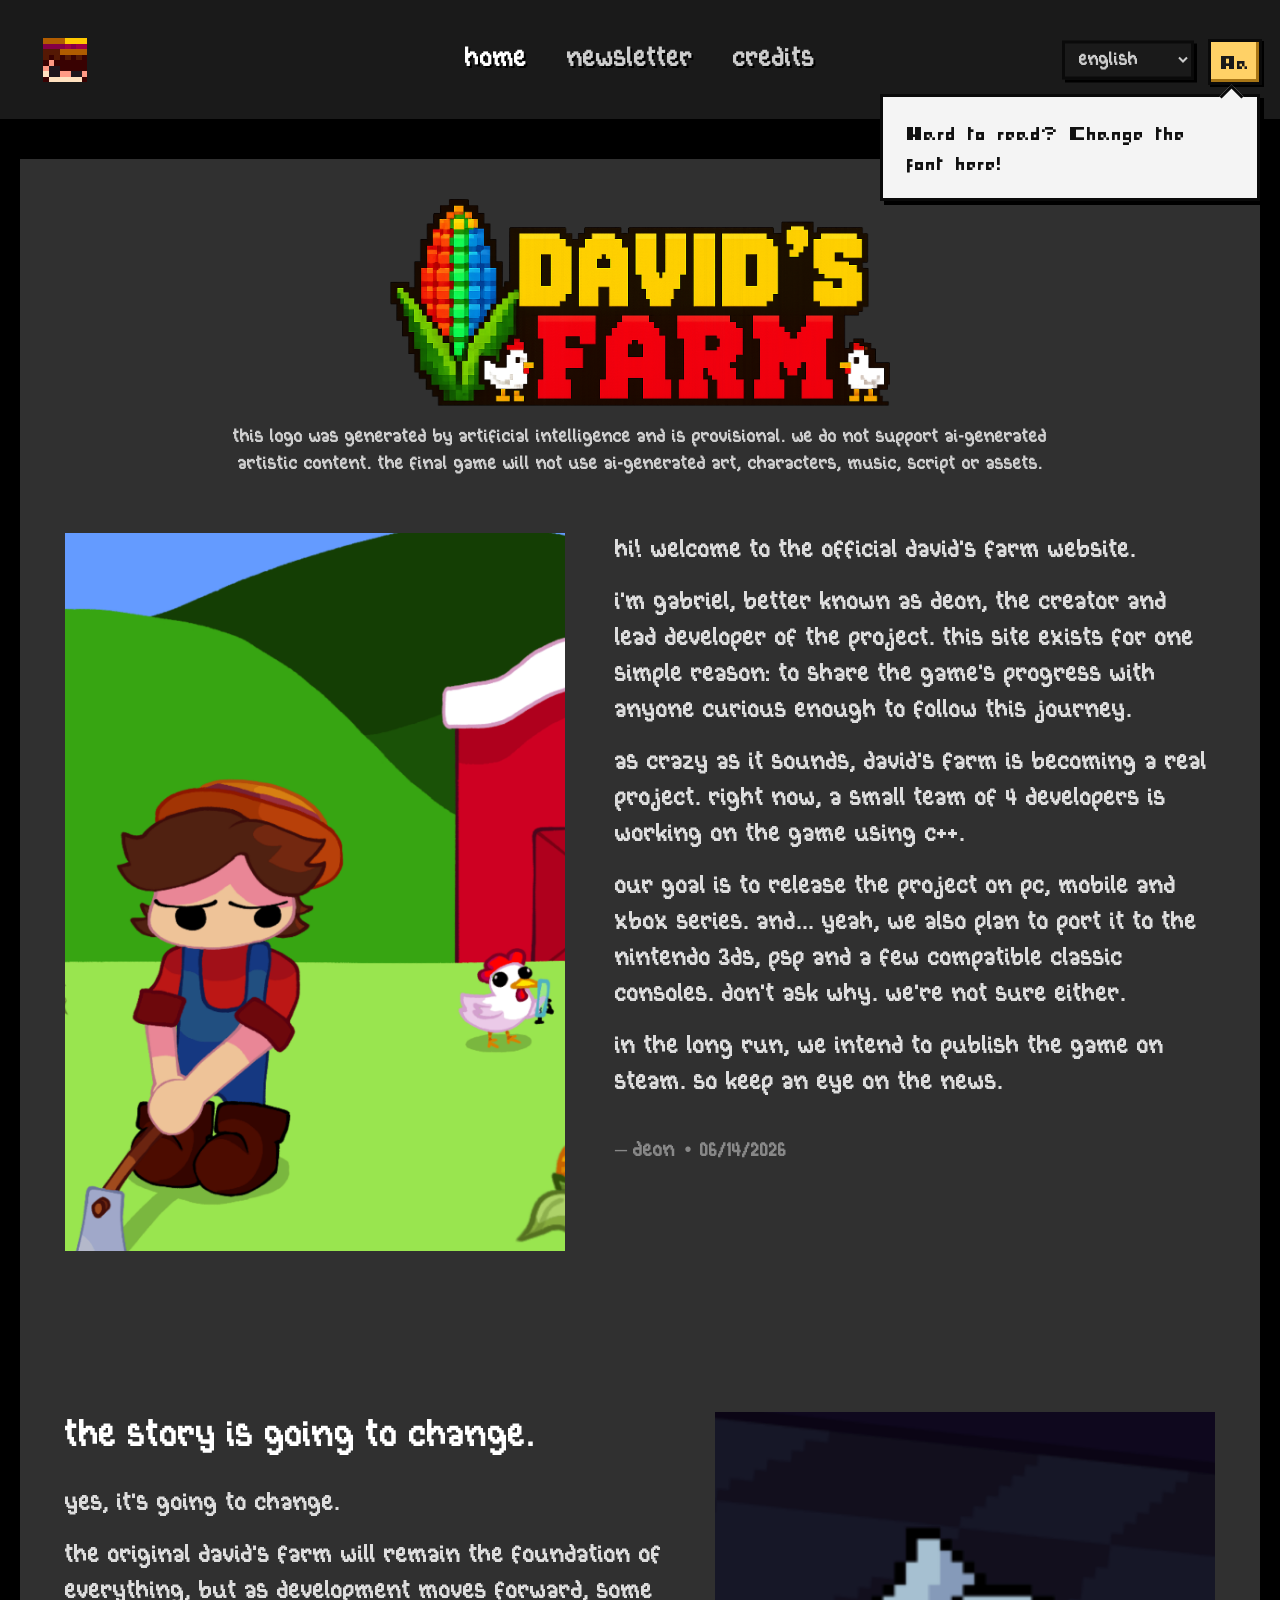
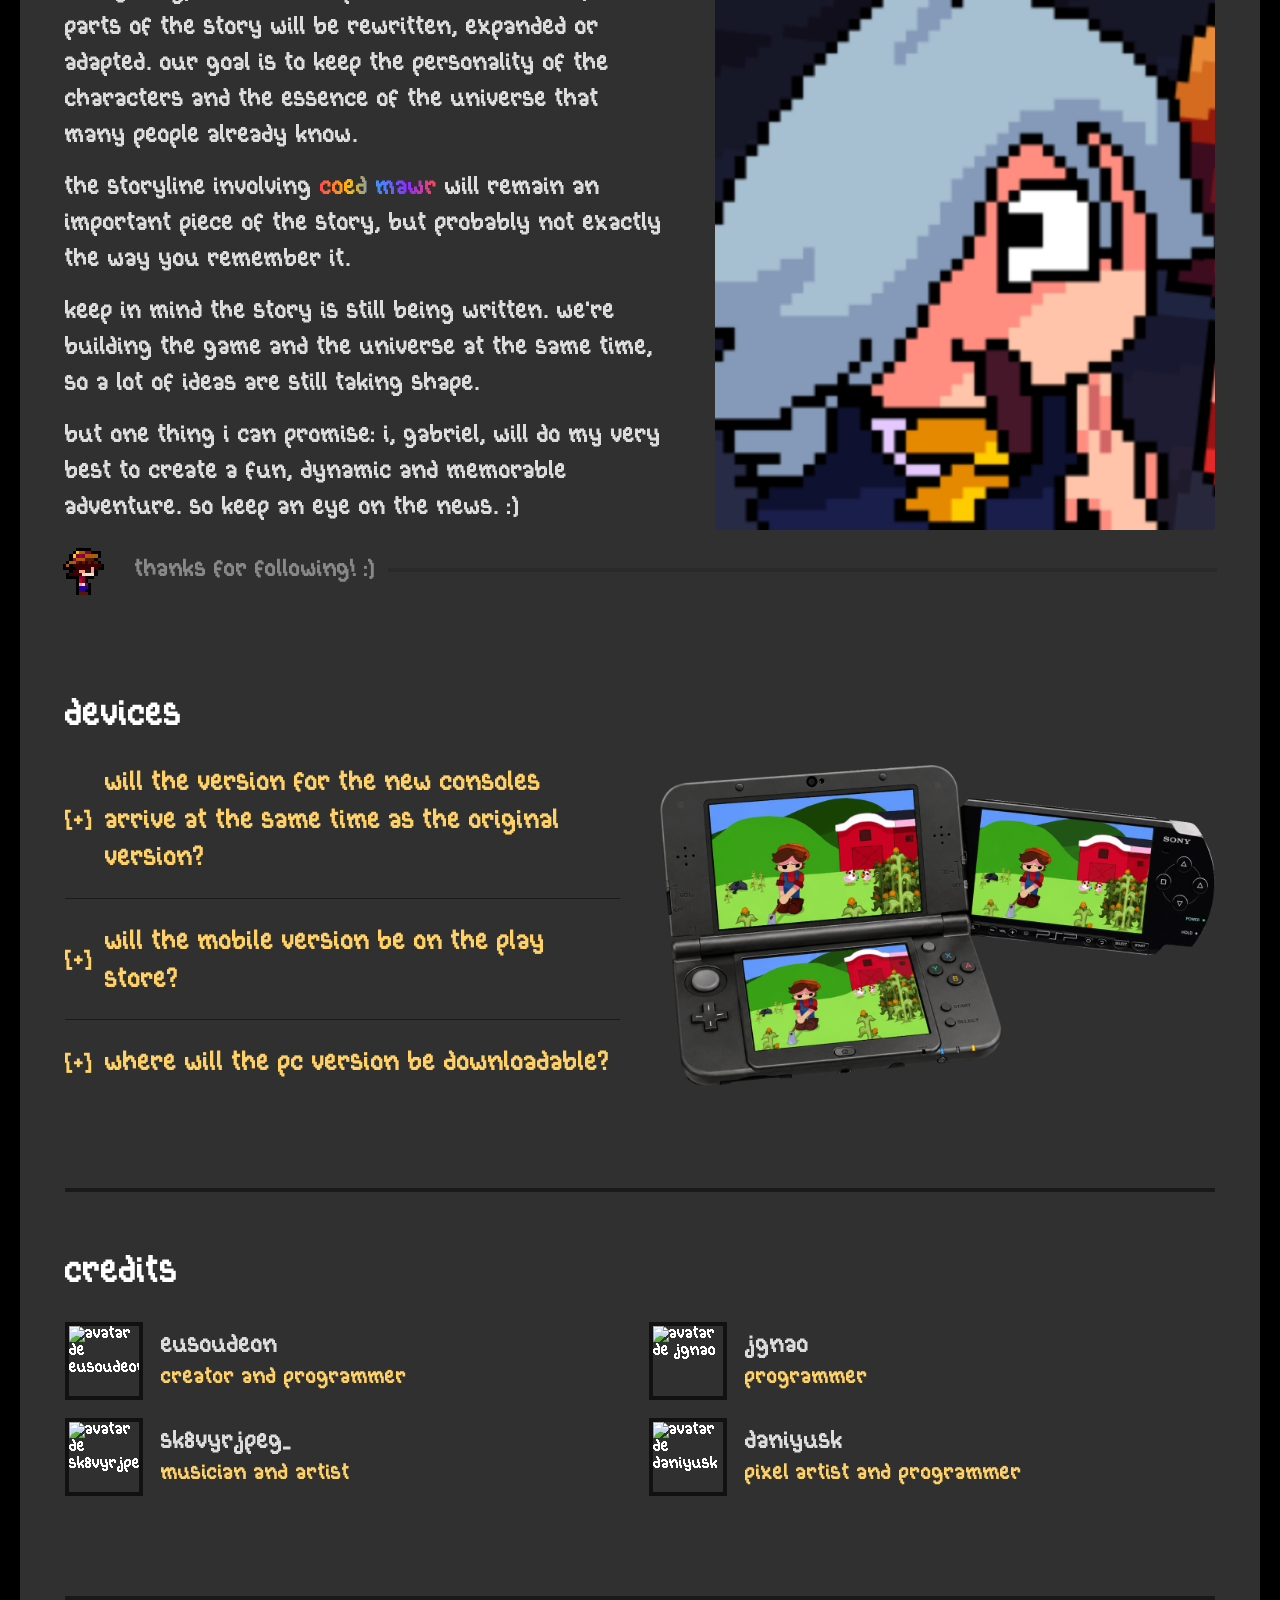
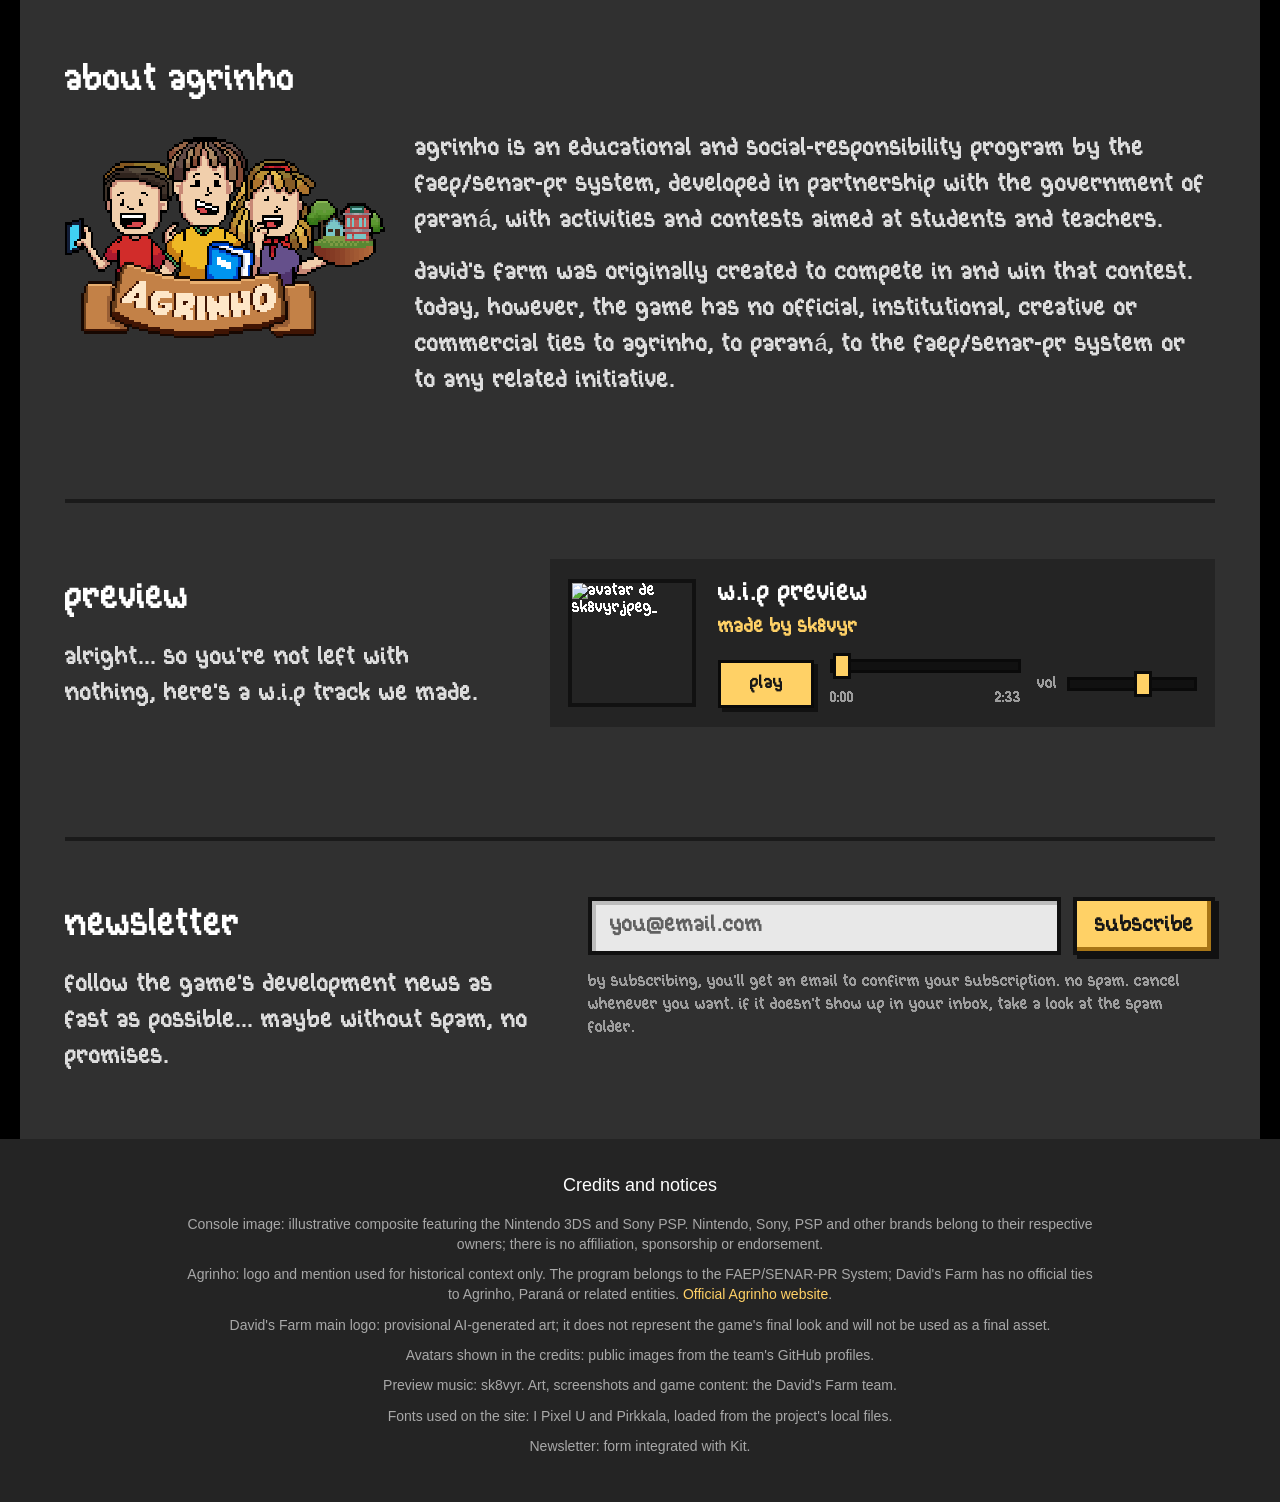
==== commit 7b96e6b3: "Languages support" ====
--- a/index.html
+++ b/index.html
@@ -5,27 +5,33 @@
     <meta name="viewport" content="width=device-width, initial-scale=1.0">
     <title>David's Farm</title>
     <link rel="icon" type="image/png" href="images/longset_logo.png">
-    <link rel="stylesheet" href="style.css?v=20260615-32">
+    <link rel="stylesheet" href="style.css?v=20260615-34">
 </head>
 <body class="font-pirkkala">
     <header class="site-header">
         <img src="images/longset_logo.png" alt="Longset" class="header-logo">
         <nav class="nav-links">
-            <a href="#" class="active">Home</a>
-            <a href="#newsletter">Newsletter</a>
-            <a href="#credits">Créditos</a>
+            <a href="#" class="active" data-i18n="nav.home">Home</a>
+            <a href="#newsletter" data-i18n="nav.newsletter">Newsletter</a>
+            <a href="#credits" data-i18n="nav.credits">Créditos</a>
         </nav>
-        <button class="font-toggle active" id="font-toggle" type="button" aria-label="Alternar para a fonte I Pixel U" aria-pressed="true" title="Trocar fonte">
+        <select class="lang-select" id="lang-select" aria-label="Idioma / Language">
+            <option value="pt">Português</option>
+            <option value="en">English</option>
+            <option value="es">Español</option>
+            <option value="ja">日本語</option>
+        </select>
+        <button class="font-toggle active" id="font-toggle" type="button" aria-label="Alternar para a fonte I Pixel U" aria-pressed="true" title="Trocar fonte" data-i18n-title="font.toggleTitle">
             Aa
         </button>
-        <button class="font-hint" id="font-hint" type="button" aria-label="Fechar aviso de troca de fonte">
+        <button class="font-hint" id="font-hint" type="button" aria-label="Fechar aviso de troca de fonte" data-i18n="font.hint" data-i18n-aria-label="font.hintAria">
             Dificil de ler? Mude a fonte aqui!
         </button>
     </header>
     <div class="page-card">
         <main class="container">
             <img src="images/logo.png" alt="David's Farm Logo" class="logo">
-            <p class="logo-disclaimer">
+            <p class="logo-disclaimer" data-i18n="logo.disclaimer">
                 Esta logo foi gerada por inteligência artificial e é PROVISÓRIA.
                 Não apoiamos conteúdo artístico gerado por IA. O jogo final não usará artes, personagens,
                 música, roteiro ou assets gerados por IA.
@@ -35,12 +41,12 @@
                     <img src="images/2yearscard.png" alt="Card 2 Anos" class="card-image">
                 </div>
                 <div class="text-column">
-                    <p>Olá! Seja bem-vindo ao site oficial de David's Farm.</p>
-                    <p>Eu sou Gabriel, mais conhecido como Deon, criador e desenvolvedor principal do projeto. Este site existe por um motivo simples: compartilhar a evolução do jogo com quem tiver curiosidade de acompanhar essa jornada.</p>
-                    <p>Por mais maluco que pareça, David's Farm está se tornando um projeto real. Atualmente, uma pequena equipe de 4 desenvolvedores trabalha no jogo utilizando C++.</p>
-                    <p>Nosso objetivo é lançar o projeto para PC, Mobile e Xbox Series. E... é, a gente também pretende portar para Nintendo 3DS, PSP e alguns consoles clássicos compatíveis. Não pergunte por quê. Nós também não temos certeza.</p>
-                    <p>A longo prazo, pretendemos publicar o jogo na Steam. Então fique de olho nas novidades.</p>
-                    <p class="signature">— Deon • 14/06/2026</p>
+                    <p data-i18n="intro.p1">Olá! Seja bem-vindo ao site oficial de David's Farm.</p>
+                    <p data-i18n="intro.p2">Eu sou Gabriel, mais conhecido como Deon, criador e desenvolvedor principal do projeto. Este site existe por um motivo simples: compartilhar a evolução do jogo com quem tiver curiosidade de acompanhar essa jornada.</p>
+                    <p data-i18n="intro.p3">Por mais maluco que pareça, David's Farm está se tornando um projeto real. Atualmente, uma pequena equipe de 4 desenvolvedores trabalha no jogo utilizando C++.</p>
+                    <p data-i18n="intro.p4">Nosso objetivo é lançar o projeto para PC, Mobile e Xbox Series. E... é, a gente também pretende portar para Nintendo 3DS, PSP e alguns consoles clássicos compatíveis. Não pergunte por quê. Nós também não temos certeza.</p>
+                    <p data-i18n="intro.p5">A longo prazo, pretendemos publicar o jogo na Steam. Então fique de olho nas novidades.</p>
+                    <p class="signature" data-i18n="intro.signature">— Deon • 14/06/2026</p>
                 </div>
             </div>
 
@@ -48,12 +54,12 @@
 
             <div class="content-wrapper history-section">
                 <div class="text-column">
-                    <h2 class="section-title">A história vai mudar.</h2>
-                    <p>Sim, ela vai mudar.</p>
-                    <p>O David's Farm original continuará sendo a base de tudo, mas conforme o desenvolvimento avança, algumas partes da história serão reescritas, expandidas ou adaptadas. Nosso objetivo é manter a personalidade dos personagens e a essência do universo que muita gente já conhece.</p>
-                    <p>A trama envolvendo o <span class="rgb-text">Coed Mawr</span> continuará sendo uma peça importante da história, mas provavelmente não exatamente da mesma forma que você lembra.</p>
-                    <p>Vale lembrar que a história ainda está sendo escrita. Estamos construindo o jogo e o universo ao mesmo tempo, então muitas ideias ainda estão tomando forma.</p>
-                    <p>Mas uma coisa eu posso garantir: eu, Gabriel, vou me esforçar ao máximo para criar uma aventura divertida, dinâmica e memorável. Então fique de olho nas novidades. :)</p>
+                    <h2 class="section-title" data-i18n="history.title">A história vai mudar.</h2>
+                    <p data-i18n="history.p1">Sim, ela vai mudar.</p>
+                    <p data-i18n="history.p2">O David's Farm original continuará sendo a base de tudo, mas conforme o desenvolvimento avança, algumas partes da história serão reescritas, expandidas ou adaptadas. Nosso objetivo é manter a personalidade dos personagens e a essência do universo que muita gente já conhece.</p>
+                    <p data-i18n="history.p3" data-i18n-html>A trama envolvendo o <span class="rgb-text">Coed Mawr</span> continuará sendo uma peça importante da história, mas provavelmente não exatamente da mesma forma que você lembra.</p>
+                    <p data-i18n="history.p4">Vale lembrar que a história ainda está sendo escrita. Estamos construindo o jogo e o universo ao mesmo tempo, então muitas ideias ainda estão tomando forma.</p>
+                    <p data-i18n="history.p5">Mas uma coisa eu posso garantir: eu, Gabriel, vou me esforçar ao máximo para criar uma aventura divertida, dinâmica e memorável. Então fique de olho nas novidades. :)</p>
                 </div>
                 <div class="card-column">
                     <img src="images/history_card.png" alt="Card Historia" class="card-image">
@@ -64,33 +70,33 @@
 
             <div class="content-wrapper devices-section">
                 <div class="text-column">
-                    <h2 class="section-title">Dispositivos</h2>
+                    <h2 class="section-title" data-i18n="devices.title">Dispositivos</h2>
 
                     <div class="devices-layout">
                         <img src="images/consoles.png" alt="Consoles" class="consoles-image">
 
                         <div class="faq-list">
                             <div class="faq-item">
-                                <h3>A versão para consoles novos vai chegar ao mesmo tempo da versão original?</h3>
+                                <h3 data-i18n="devices.faq1q">A versão para consoles novos vai chegar ao mesmo tempo da versão original?</h3>
                                 <div class="faq-answer">
-                                    <p>Vai.</p>
-                                    <p>A versão de Xbox Series está planejada para chegar junto da versão de PC.</p>
-                                    <p>Já a versão de PS5... bem, PS5 é caro pra desgraça. Vamos ver o que acontece.</p>
-                                    <p class="parenthesis">(E eu também não faço a mínima ideia de como colocar um jogo nessas lojas ainda.)</p>
+                                    <p data-i18n="devices.faq1a1">Vai.</p>
+                                    <p data-i18n="devices.faq1a2">A versão de Xbox Series está planejada para chegar junto da versão de PC.</p>
+                                    <p data-i18n="devices.faq1a3">Já a versão de PS5... bem, PS5 é caro pra desgraça. Vamos ver o que acontece.</p>
+                                    <p class="parenthesis" data-i18n="devices.faq1a4">(E eu também não faço a mínima ideia de como colocar um jogo nessas lojas ainda.)</p>
                                 </div>
                             </div>
 
                             <div class="faq-item">
-                                <h3>A versão mobile vai estar na Play Store?</h3>
+                                <h3 data-i18n="devices.faq2q">A versão mobile vai estar na Play Store?</h3>
                                 <div class="faq-answer">
-                                    <p>Tem que ver com os cara lá.</p>
+                                    <p data-i18n="devices.faq2a1">Tem que ver com os cara lá.</p>
                                 </div>
                             </div>
 
                             <div class="faq-item">
-                                <h3>A versão para PC vai ser baixável onde?</h3>
+                                <h3 data-i18n="devices.faq3q">A versão para PC vai ser baixável onde?</h3>
                                 <div class="faq-answer">
-                                    <p>Inicialmente, na Steam.</p>
+                                    <p data-i18n="devices.faq3a1">Inicialmente, na Steam.</p>
                                 </div>
                             </div>
                         </div>
@@ -99,14 +105,14 @@
             </div>
 
             <section class="credits-section" id="credits">
-                <h2 class="section-title">Créditos</h2>
+                <h2 class="section-title" data-i18n="credits.title">Créditos</h2>
 
                 <div class="credits-grid">
                     <article class="credit-card">
                         <img src="https://avatars.githubusercontent.com/u/265530670?v=4" alt="Avatar de eusoudeon" class="credit-avatar">
                         <div class="credit-info">
                             <h3>eusoudeon</h3>
-                            <p>Criador e Programador</p>
+                            <p data-i18n="credits.roleCreatorProgrammer">Criador e Programador</p>
                         </div>
                     </article>
 
@@ -114,7 +120,7 @@
                         <img src="https://avatars.githubusercontent.com/u/244514476?v=4" alt="Avatar de jgnao" class="credit-avatar">
                         <div class="credit-info">
                             <h3>jgnao</h3>
-                            <p>Programador</p>
+                            <p data-i18n="credits.roleProgrammer">Programador</p>
                         </div>
                     </article>
 
@@ -122,7 +128,7 @@
                         <img src="https://avatars.githubusercontent.com/u/291599338?v=4" alt="Avatar de sk8vyrjpeg_" class="credit-avatar">
                         <div class="credit-info">
                             <h3>sk8vyrjpeg_</h3>
-                            <p>Músico e Artista</p>
+                            <p data-i18n="credits.roleMusicianArtist">Músico e Artista</p>
                         </div>
                     </article>
 
@@ -130,39 +136,39 @@
                         <img src="https://avatars.githubusercontent.com/u/55399471?v=4" alt="Avatar de daniyusk" class="credit-avatar">
                         <div class="credit-info">
                             <h3>daniyusk</h3>
-                            <p>Pixel Artist e Programador</p>
+                            <p data-i18n="credits.rolePixelProgrammer">Pixel Artist e Programador</p>
                         </div>
                     </article>
                 </div>
             </section>
 
             <section class="agrinho-section" id="agrinho">
-                <h2 class="section-title">Sobre o Agrinho</h2>
+                <h2 class="section-title" data-i18n="agrinho.title">Sobre o Agrinho</h2>
                 <img src="images/agrinho.png" alt="Logo do Agrinho" class="agrinho-logo">
 
                 <div class="agrinho-copy">
-                    <p>O Agrinho é um programa educacional e de responsabilidade social do Sistema FAEP/SENAR-PR, desenvolvido em parceria com o Governo do Paraná, com atividades e concursos voltados a estudantes e professores.</p>
-                    <p>David's Farm foi inicialmente criado visando disputar e ganhar essa competição. Hoje, porém, o jogo não tem NENHUM vínculo oficial, institucional, criativo ou comercial com o Agrinho, com o Paraná, com o Sistema FAEP/SENAR-PR ou com qualquer iniciativa relacionada.</p>
+                    <p data-i18n="agrinho.p1">O Agrinho é um programa educacional e de responsabilidade social do Sistema FAEP/SENAR-PR, desenvolvido em parceria com o Governo do Paraná, com atividades e concursos voltados a estudantes e professores.</p>
+                    <p data-i18n="agrinho.p2">David's Farm foi inicialmente criado visando disputar e ganhar essa competição. Hoje, porém, o jogo não tem NENHUM vínculo oficial, institucional, criativo ou comercial com o Agrinho, com o Paraná, com o Sistema FAEP/SENAR-PR ou com qualquer iniciativa relacionada.</p>
                 </div>
             </section>
 
             <section class="preview-section" id="preview">
                 <div class="preview-copy">
-                    <h2 class="section-title">Preview</h2>
-                    <p>Tá bom... pra não ficar sem nada, tá aqui uma música em W.I.P que a gente fez.</p>
+                    <h2 class="section-title" data-i18n="preview.title">Preview</h2>
+                    <p data-i18n="preview.intro">Tá bom... pra não ficar sem nada, tá aqui uma música em W.I.P que a gente fez.</p>
                 </div>
 
                 <div class="music-player">
                     <img src="https://avatars.githubusercontent.com/u/291599338?v=4" alt="Avatar de sk8vyrjpeg_" class="music-cover">
 
                     <div class="music-info">
-                        <p class="music-title">W.I.P Preview</p>
-                        <p class="music-credit">Feito por sk8vyr</p>
+                        <p class="music-title" data-i18n="preview.musicTitle">W.I.P Preview</p>
+                        <p class="music-credit" data-i18n="preview.musicCredit">Feito por sk8vyr</p>
 
                         <audio id="preview-audio" preload="metadata" src="music/preview.mp3"></audio>
 
                         <div class="music-controls">
-                            <button class="music-play" id="preview-play" type="button" aria-label="Tocar preview">PLAY</button>
+                            <button class="music-play" id="preview-play" type="button" aria-label="Tocar preview" data-i18n-aria-label="preview.playAria">PLAY</button>
                             <div class="music-progress-wrap">
                                 <input class="music-progress" id="preview-progress" type="range" value="0" min="0" max="100" step="0.1" aria-label="Progresso da música">
                                 <div class="music-time">
@@ -181,8 +187,8 @@
 
             <section class="newsletter-section" id="newsletter">
                 <div class="newsletter-copy">
-                    <h2 class="section-title">Newsletter</h2>
-                    <p>Acompanhe notícias do desenvolvimento do jogo o mais rápido possível... talvez sem spam, não prometo.</p>
+                    <h2 class="section-title" data-i18n="newsletter.title">Newsletter</h2>
+                    <p data-i18n="newsletter.intro">Acompanhe notícias do desenvolvimento do jogo o mais rápido possível... talvez sem spam, não prometo.</p>
                 </div>
 
                 <form
@@ -194,7 +200,7 @@
                     data-uid="15132f23da"
                 >
                     <div class="newsletter-form-row">
-                        <label class="visually-hidden" for="newsletter-email">Seu e-mail</label>
+                        <label class="visually-hidden" for="newsletter-email" data-i18n="newsletter.emailLabel">Seu e-mail</label>
                         <input
                             class="newsletter-input"
                             id="newsletter-email"
@@ -203,12 +209,13 @@
                             inputmode="email"
                             autocomplete="email"
                             placeholder="seu@email.com"
+                            data-i18n-placeholder="newsletter.placeholder"
                             required
                         >
-                        <button class="newsletter-submit" type="submit">ASSINAR</button>
+                        <button class="newsletter-submit" type="submit" data-i18n="newsletter.submit">ASSINAR</button>
                     </div>
 
-                    <p class="newsletter-terms">
+                    <p class="newsletter-terms" data-i18n="newsletter.terms">
                         Ao assinar, você receberá um e-mail para confirmar a inscrição.
                         Sem spam. Cancele quando quiser.
                         Se não aparecer na caixa de entrada, dá uma olhada no spam.
@@ -224,23 +231,23 @@
 
             <div id="david-element" class="david-element">
                 <img src="images/david.gif" alt="David GIF" class="divider-gif" id="david-gif">
-                <span class="divider-text" id="david-text">Sobre a história...</span>
+                <span class="divider-text" id="david-text" data-i18n="divider.history">Sobre a história...</span>
             </div>
         </main>
     </div>
 
     <footer class="site-footer" aria-label="Créditos e avisos do site">
         <div class="footer-inner">
-            <p class="footer-title">Créditos e avisos</p>
+            <p class="footer-title" data-i18n="footer.title">Créditos e avisos</p>
 
             <ul class="footer-credit-list">
-                <li>Imagem dos consoles: montagem ilustrativa com Nintendo 3DS e Sony PSP. Nintendo, Sony, PSP e demais marcas pertencem aos seus respectivos donos; não existe afiliação, patrocínio ou endosso.</li>
-                <li>Agrinho: logo e menção usadas apenas para contexto histórico. O programa pertence ao Sistema FAEP/SENAR-PR; David's Farm não tem vínculo oficial com o Agrinho, Paraná ou entidades relacionadas. <a href="https://www.sistemafaep.org.br/agrinho/" target="_blank" rel="noopener noreferrer">Site oficial do Agrinho</a>.</li>
-                <li>Logo principal de David's Farm: arte provisória gerada por IA; não representa o visual final do jogo e não será usada como asset final.</li>
-                <li>Avatares exibidos nos créditos: imagens públicas dos perfis GitHub da equipe.</li>
-                <li>Música do preview: sk8vyr. Artes, screenshots e conteúdo do jogo: equipe David's Farm.</li>
-                <li>Fontes usadas no site: I Pixel U e Pirkkala, carregadas dos arquivos locais do projeto.</li>
-                <li>Newsletter: formulário integrado ao Kit.</li>
+                <li data-i18n="footer.item1">Imagem dos consoles: montagem ilustrativa com Nintendo 3DS e Sony PSP. Nintendo, Sony, PSP e demais marcas pertencem aos seus respectivos donos; não existe afiliação, patrocínio ou endosso.</li>
+                <li data-i18n="footer.item2" data-i18n-html>Agrinho: logo e menção usadas apenas para contexto histórico. O programa pertence ao Sistema FAEP/SENAR-PR; David's Farm não tem vínculo oficial com o Agrinho, Paraná ou entidades relacionadas. <a href="https://www.sistemafaep.org.br/agrinho/" target="_blank" rel="noopener noreferrer">Site oficial do Agrinho</a>.</li>
+                <li data-i18n="footer.item3">Logo principal de David's Farm: arte provisória gerada por IA; não representa o visual final do jogo e não será usada como asset final.</li>
+                <li data-i18n="footer.item4">Avatares exibidos nos créditos: imagens públicas dos perfis GitHub da equipe.</li>
+                <li data-i18n="footer.item5">Música do preview: sk8vyr. Artes, screenshots e conteúdo do jogo: equipe David's Farm.</li>
+                <li data-i18n="footer.item6">Fontes usadas no site: I Pixel U e Pirkkala, carregadas dos arquivos locais do projeto.</li>
+                <li data-i18n="footer.item7">Newsletter: formulário integrado ao Kit.</li>
             </ul>
         </div>
     </footer>
@@ -252,6 +259,7 @@
             const p2 = document.getElementById('placeholder-2');
             const fontToggle = document.getElementById('font-toggle');
             const fontHint = document.getElementById('font-hint');
+            const langSelect = document.getElementById('lang-select');
             const newsletterForm = document.querySelector('.newsletter-form');
             const newsletterSubmit = document.querySelector('.newsletter-submit');
             const newsletterStatus = document.getElementById('newsletter-status');
@@ -263,6 +271,95 @@
             const previewDuration = document.getElementById('preview-duration');
             const previewVolume = document.getElementById('preview-volume');
 
+            // --- Internationalization (JSON-based) ---
+            const I18N_SUPPORTED = ['pt', 'en', 'es', 'ja'];
+            const I18N_DEFAULT = 'pt';
+            let currentTranslations = {};
+
+            function resolveI18nKey(obj, path) {
+                return path.split('.').reduce(
+                    (acc, part) => (acc && acc[part] != null ? acc[part] : null),
+                    obj
+                );
+            }
+
+            function t(path, fallback) {
+                const value = resolveI18nKey(currentTranslations, path);
+                if (value != null) return value;
+                return fallback == null ? '' : fallback;
+            }
+
+            function applyTranslations() {
+                document.querySelectorAll('[data-i18n]').forEach((el) => {
+                    const value = resolveI18nKey(currentTranslations, el.getAttribute('data-i18n'));
+                    if (value == null) return;
+                    if (el.hasAttribute('data-i18n-html')) {
+                        el.innerHTML = value;
+                    } else {
+                        el.textContent = value;
+                    }
+                });
+
+                const attrMap = [
+                    ['data-i18n-placeholder', 'placeholder'],
+                    ['data-i18n-title', 'title'],
+                    ['data-i18n-aria-label', 'aria-label']
+                ];
+                attrMap.forEach(([dataAttr, targetAttr]) => {
+                    document.querySelectorAll('[' + dataAttr + ']').forEach((el) => {
+                        const value = resolveI18nKey(currentTranslations, el.getAttribute(dataAttr));
+                        if (value != null) el.setAttribute(targetAttr, value);
+                    });
+                });
+            }
+
+            function refreshDividerTexts() {
+                if (isAnimating) return;
+                if (!davidText) return;
+                davidText.textContent = currentState === 1
+                    ? t('divider.history', 'Sobre a história...')
+                    : t('divider.thanks', 'Obrigado por acompanhar! :)');
+            }
+
+            function refreshPreviewAriaLabels() {
+                if (!previewAudio || !previewPlay) return;
+                previewPlay.setAttribute(
+                    'aria-label',
+                    previewAudio.paused
+                        ? t('preview.playAria', 'Tocar preview')
+                        : t('preview.pauseAria', 'Pausar preview')
+                );
+            }
+
+            async function loadLanguage(lang) {
+                if (!I18N_SUPPORTED.includes(lang)) lang = I18N_DEFAULT;
+                try {
+                    const response = await fetch('lang/' + lang + '.json', { cache: 'no-cache' });
+                    if (!response.ok) throw new Error('status ' + response.status);
+                    currentTranslations = await response.json();
+                } catch (error) {
+                    // Keep the Portuguese content already present in the HTML.
+                    return;
+                }
+
+                const htmlLang = currentTranslations.meta && currentTranslations.meta.htmlLang
+                    ? currentTranslations.meta.htmlLang
+                    : lang;
+                document.documentElement.setAttribute('lang', htmlLang);
+
+                applyTranslations();
+                applyFontPreference(usePirkkala);
+                refreshDividerTexts();
+                refreshPreviewAriaLabels();
+
+                if (langSelect) langSelect.value = lang;
+                try {
+                    localStorage.setItem('davids-farm-lang', lang);
+                } catch (error) {
+                    // The language still applies when browser storage is unavailable.
+                }
+            }
+
             let newsletterSubmissionPending = false;
 
             newsletterForm.addEventListener('submit', async (event) => {
@@ -271,9 +368,9 @@
 
                 newsletterSubmissionPending = true;
                 newsletterSubmit.disabled = true;
-                newsletterSubmit.textContent = 'ENVIANDO...';
+                newsletterSubmit.textContent = t('newsletter.sending', 'ENVIANDO...');
                 newsletterStatus.className = 'newsletter-status';
-                newsletterStatus.textContent = 'Enviando sua inscrição...';
+                newsletterStatus.textContent = t('newsletter.statusSending', 'Enviando sua inscrição...');
 
                 try {
                     const body = new URLSearchParams();
@@ -294,14 +391,14 @@
 
                     newsletterEmail.value = '';
                     newsletterStatus.className = 'newsletter-status success';
-                    newsletterStatus.textContent = 'Inscrição enviada! Confira seu e-mail para confirmar.';
+                    newsletterStatus.textContent = t('newsletter.statusSuccess', 'Inscrição enviada! Confira seu e-mail para confirmar.');
                 } catch (error) {
                     newsletterStatus.className = 'newsletter-status error';
-                    newsletterStatus.textContent = 'Não foi possível enviar agora. Tente novamente.';
+                    newsletterStatus.textContent = t('newsletter.statusError', 'Não foi possível enviar agora. Tente novamente.');
                 } finally {
                     newsletterSubmissionPending = false;
                     newsletterSubmit.disabled = false;
-                    newsletterSubmit.textContent = 'ASSINAR';
+                    newsletterSubmit.textContent = t('newsletter.submit', 'ASSINAR');
                 }
             });
 
@@ -320,7 +417,9 @@
                 fontToggle.setAttribute('aria-pressed', String(usePirkkala));
                 fontToggle.setAttribute(
                     'aria-label',
-                    usePirkkala ? 'Alternar para a fonte I Pixel U' : 'Voltar para a fonte Pirkkala'
+                    usePirkkala
+                        ? t('font.ariaSwitchToPixel', 'Alternar para a fonte I Pixel U')
+                        : t('font.ariaSwitchToPirkkala', 'Voltar para a fonte Pirkkala')
                 );
             }
 
@@ -367,6 +466,9 @@
                 usePirkkala = true;
                 applyFontPreference(true);
                 fontHint.classList.remove('hidden');
+
+                if (langSelect) langSelect.value = I18N_DEFAULT;
+                loadLanguage(I18N_DEFAULT);
             });
 
             function formatAudioTime(seconds) {
@@ -394,7 +496,7 @@
                             await previewAudio.play();
                         } catch (error) {
                             previewPlay.textContent = 'PLAY';
-                            previewPlay.setAttribute('aria-label', 'Tocar preview');
+                            previewPlay.setAttribute('aria-label', t('preview.playAria', 'Tocar preview'));
                         }
                     } else {
                         previewAudio.pause();
@@ -403,12 +505,12 @@
 
                 previewAudio.addEventListener('play', () => {
                     previewPlay.textContent = 'PAUSE';
-                    previewPlay.setAttribute('aria-label', 'Pausar preview');
+                    previewPlay.setAttribute('aria-label', t('preview.pauseAria', 'Pausar preview'));
                 });
 
                 previewAudio.addEventListener('pause', () => {
                     previewPlay.textContent = 'PLAY';
-                    previewPlay.setAttribute('aria-label', 'Tocar preview');
+                    previewPlay.setAttribute('aria-label', t('preview.playAria', 'Tocar preview'));
                 });
 
                 previewAudio.addEventListener('loadedmetadata', updatePreviewProgress);
@@ -496,12 +598,12 @@
                 if (currentState === 1) {
                     snakePath.style.strokeDashoffset = `${offset1}px`;
                     davidElement.style.transform = `translate(${startX}px, ${startY - davidElement.offsetHeight/2}px)`;
-                    davidText.textContent = "Sobre a história...";
+                    davidText.textContent = t('divider.history', 'Sobre a história...');
                     davidGif.style.transform = "scaleX(1)";
                 } else {
                     snakePath.style.strokeDashoffset = `${offset2}px`;
                     davidElement.style.transform = `translate(${endX}px, ${endY - davidElement.offsetHeight/2}px)`;
-                    davidText.textContent = "Obrigado por acompanhar! :)";
+                    davidText.textContent = t('divider.thanks', 'Obrigado por acompanhar! :)');
                     davidGif.style.transform = "scaleX(1)";
                 }
             }
@@ -514,7 +616,9 @@
 
                 // Measure target gap dynamically
                 const currentText = davidText.textContent;
-                const targetText = currentState === 2 ? "Obrigado por acompanhar! :)" : "Sobre a história...";
+                const targetText = currentState === 2
+                    ? t('divider.thanks', 'Obrigado por acompanhar! :)')
+                    : t('divider.history', 'Sobre a história...');
 
                 davidText.textContent = targetText;
                 const targetGap = davidElement.offsetWidth + 15;
@@ -549,7 +653,9 @@
 
                 // Text change halfway (while invisible)
                 setTimeout(() => {
-                    davidText.textContent = currentState === 2 ? "Obrigado por acompanhar! :)" : "Sobre a história...";
+                    davidText.textContent = currentState === 2
+                        ? t('divider.thanks', 'Obrigado por acompanhar! :)')
+                        : t('divider.history', 'Sobre a história...');
                     // calculatePath will be triggered by ResizeObserver when text changes
                 }, duration / 2);
 
@@ -645,6 +751,29 @@
                 });
             });
 
+            // Language setup: stored preference, then browser language, else default.
+            let initialLang = I18N_DEFAULT;
+            try {
+                const storedLang = localStorage.getItem('davids-farm-lang');
+                if (storedLang && I18N_SUPPORTED.includes(storedLang)) {
+                    initialLang = storedLang;
+                } else {
+                    const browserLang = (navigator.language || '').slice(0, 2).toLowerCase();
+                    if (I18N_SUPPORTED.includes(browserLang)) initialLang = browserLang;
+                }
+            } catch (error) {
+                initialLang = I18N_DEFAULT;
+            }
+
+            if (langSelect) {
+                langSelect.value = initialLang;
+                langSelect.addEventListener('change', () => {
+                    loadLanguage(langSelect.value);
+                });
+            }
+
+            loadLanguage(initialLang);
+
             // Initial setup
             window.addEventListener('load', () => {
                 calculatePath();
--- a/style.css
+++ b/style.css
@@ -86,6 +86,42 @@
 .nav-links a:hover,
 .nav-links a.active {
     color: #ffffff;
+}
+
+.lang-select {
+    position: absolute;
+    top: 50%;
+    right: 86px;
+    transform: translateY(-50%);
+    z-index: 21;
+    font-family: 'I Pixel U', monospace;
+    font-size: clamp(15px, 1.6vw, 18px);
+    color: #cccccc;
+    background-color: #1a1a1a;
+    border: 3px solid #0a0a0a;
+    border-radius: 0;
+    padding: 6px 10px;
+    line-height: 1;
+    cursor: pointer;
+    box-shadow: 3px 3px 0 #000000;
+    -webkit-font-smoothing: none;
+    -moz-osx-font-smoothing: none;
+    font-smooth: never;
+    image-rendering: pixelated;
+}
+
+.lang-select:hover {
+    color: #ffffff;
+    background-color: #242424;
+}
+
+.lang-select:focus-visible {
+    outline: 3px solid #ffffff;
+    outline-offset: 3px;
+}
+
+body.font-pirkkala .lang-select {
+    font-family: 'Pirkkala', monospace;
 }
 
 .font-toggle {
@@ -963,6 +999,16 @@
         padding-top: 58px;
     }
 
+    .lang-select {
+        top: 10px;
+        right: 56px;
+        transform: none;
+        font-size: 15px;
+        padding: 4px 7px;
+        border-width: 2px;
+        box-shadow: 2px 2px 0 #000000;
+    }
+
     .content-wrapper {
         flex-direction: column;
         gap: 30px;
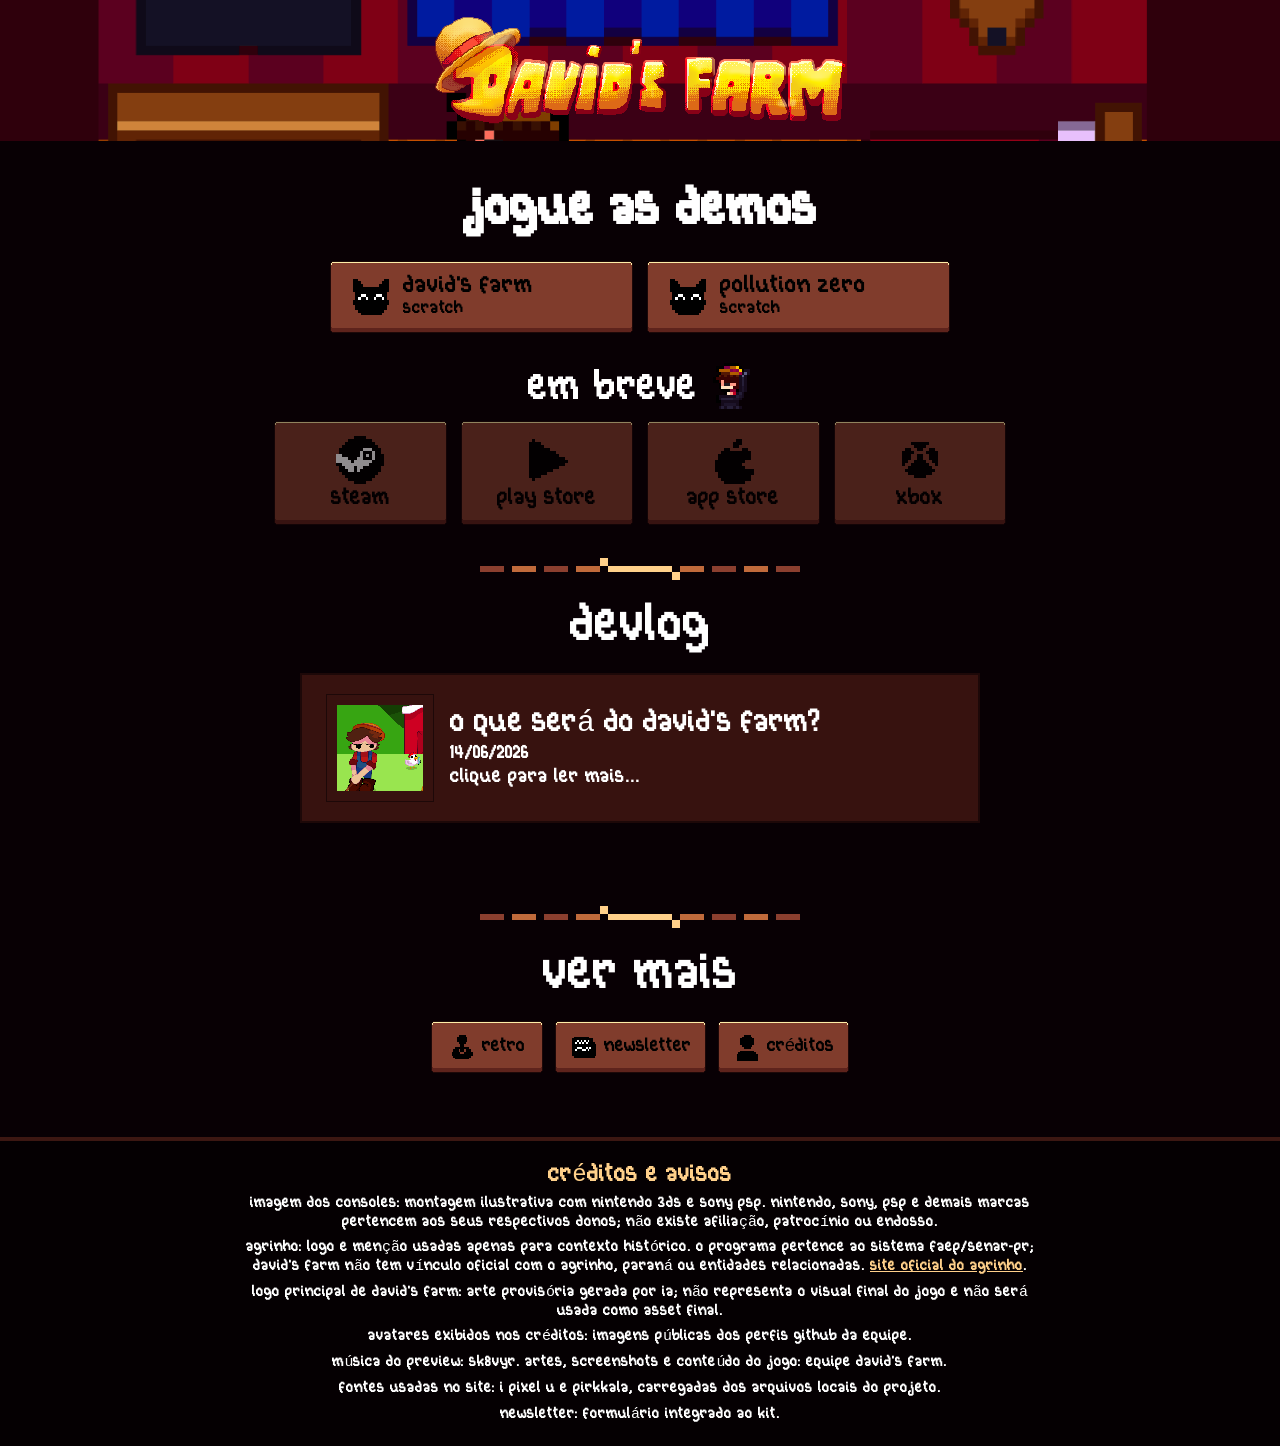
==== commit 076e9f6c: "Update site redesign and subpages" ====
--- a/index.html
+++ b/index.html
@@ -4,787 +4,919 @@
     <meta charset="UTF-8">
     <meta name="viewport" content="width=device-width, initial-scale=1.0">
     <title>David's Farm</title>
+    <meta name="title" content="David's Farm">
+    <meta property="og:title" content="David's Farm">
+    <meta name="twitter:title" content="David's Farm">
     <link rel="icon" type="image/png" href="images/longset_logo.png">
-    <link rel="stylesheet" href="style.css?v=20260615-34">
+    <link rel="preload" as="image" href="images/hero.png">
+    <link rel="preload" as="image" href="images/logo.png">
+    <link rel="preload" as="image" href="images/david_chair.png">
+    <link rel="preload" as="image" href="images/devlog_button.png">
+    <style>
+        @font-face {
+            font-family: 'Pirkkala';
+            src: url('fonts/pirkkala.ttf') format('truetype');
+            font-style: normal;
+            font-weight: 400;
+            font-display: swap;
+        }
+
+        * {
+            box-sizing: border-box;
+        }
+
+        html,
+        body {
+            margin: 0;
+            min-height: 100%;
+            background: #080004;
+        }
+
+        body {
+            color: #ffffff;
+            font-family: 'Pirkkala', monospace;
+            -webkit-font-smoothing: none;
+            -moz-osx-font-smoothing: none;
+            font-smooth: never;
+        }
+
+        img {
+            max-width: 100%;
+        }
+
+        .page {
+            min-height: 100vh;
+            background: #080004;
+        }
+
+        .hero {
+            position: relative;
+            width: 100%;
+            height: clamp(88px, 11vw, 145px);
+            overflow: hidden;
+            background: #080004;
+        }
+
+        .hero__image {
+            position: absolute;
+            top: 50%;
+            left: 0;
+            display: block;
+            width: 100%;
+            height: auto;
+            transform: translateY(-50%);
+            image-rendering: pixelated;
+            image-rendering: crisp-edges;
+        }
+
+        .hero__logo {
+            position: absolute;
+            top: 50%;
+            left: 50%;
+            width: clamp(240px, 32vw, 470px);
+            max-width: 84vw;
+            height: auto;
+            transform: translate(-50%, -50%);
+            image-rendering: pixelated;
+            image-rendering: crisp-edges;
+        }
+
+        .demos {
+            width: min(760px, 100%);
+            margin: 0 auto;
+            padding: clamp(24px, 5vw, 46px) 14px clamp(20px, 4vw, 30px);
+            text-align: center;
+        }
+
+        .demos__title {
+            margin: 0 0 clamp(16px, 3vw, 24px);
+            color: #ffffff;
+            font-size: clamp(30px, 5vw, 50px);
+            line-height: 1;
+        }
+
+        .demos__scratch-list {
+            display: grid;
+            grid-template-columns: repeat(2, minmax(0, 1fr));
+            gap: clamp(8px, 1.5vw, 14px);
+            width: min(620px, 100%);
+            margin: 0 auto;
+        }
+
+        .demo-button {
+            display: flex;
+            flex-direction: row;
+            align-items: center;
+            justify-content: flex-start;
+            gap: clamp(7px, 1.2vw, 11px);
+            min-height: clamp(58px, 6vw, 72px);
+            padding: clamp(6px, 1vw, 9px) clamp(8px, 1.6vw, 14px);
+            color: #000000;
+            text-align: left;
+            text-decoration: none;
+            border: 6px solid transparent;
+            border-image-source: url('images/button.png');
+            border-image-slice: 5 fill;
+            border-image-width: 6px;
+            border-image-repeat: stretch;
+            image-rendering: pixelated;
+        }
+
+        .demo-button:focus-visible {
+            outline: 3px solid #ffffff;
+            outline-offset: 3px;
+        }
+
+        .demo-button--disabled {
+            cursor: default;
+            opacity: 0.55;
+        }
+
+        .demo-button__icon {
+            flex: 0 0 auto;
+            width: clamp(30px, 3.8vw, 42px);
+            height: clamp(30px, 3.8vw, 42px);
+            object-fit: contain;
+            image-rendering: pixelated;
+            image-rendering: crisp-edges;
+        }
+
+        .demo-button__copy {
+            display: flex;
+            flex-direction: column;
+            gap: 2px;
+            min-width: 0;
+        }
+
+        .demo-button__title,
+        .demo-button__platform {
+            display: block;
+            overflow-wrap: normal;
+            word-break: normal;
+        }
+
+        .demo-button__title {
+            font-size: clamp(17px, 2.3vw, 23px);
+            line-height: 0.95;
+        }
+
+        .demo-button__platform {
+            color: #000000;
+            font-size: clamp(13px, 1.7vw, 17px);
+            line-height: 1;
+        }
+
+        .coming-soon {
+            width: min(1040px, 100%);
+            margin: clamp(18px, 4vw, 30px) auto 0;
+        }
+
+        .coming-soon__title {
+            margin: 0 0 12px;
+            color: #ffffff;
+            font-size: clamp(26px, 4.2vw, 40px);
+            line-height: 1;
+            font-weight: normal;
+            display: inline-flex;
+            align-items: flex-end;
+            justify-content: center;
+            gap: 10px;
+        }
+
+        .coming-soon__mascot {
+            width: clamp(30px, 4vw, 46px);
+            height: clamp(30px, 4vw, 46px);
+            image-rendering: pixelated;
+            image-rendering: crisp-edges;
+            transform-origin: 50% 92%;
+            animation: david-chair-rock 1.8s ease-in-out infinite;
+        }
+
+        .coming-soon__list {
+            display: grid;
+            grid-template-columns: repeat(4, minmax(0, 1fr));
+            gap: clamp(8px, 1.5vw, 14px);
+        }
+
+        .coming-soon .demo-button {
+            flex-direction: column;
+            justify-content: center;
+            gap: 4px;
+            text-align: center;
+            min-height: clamp(58px, 6vw, 72px);
+        }
+
+        .coming-soon .demo-button__icon {
+            width: clamp(34px, 4vw, 48px);
+            height: clamp(34px, 4vw, 48px);
+        }
+
+        .coming-soon .demo-button__platform {
+            font-size: clamp(17px, 2.1vw, 22px);
+        }
+
+        @keyframes david-chair-rock {
+            0%,
+            100% {
+                transform: scaleX(-1) rotate(-9deg) translateY(1px);
+            }
+
+            50% {
+                transform: scaleX(-1) rotate(9deg) translateY(-1px);
+            }
+        }
+
+        .pixel-divider {
+            width: min(640px, calc(100% - 28px));
+            height: 28px;
+            margin: 0 auto clamp(12px, 2.4vw, 20px);
+            display: block;
+            image-rendering: pixelated;
+        }
+
+        .devlog {
+            width: min(760px, 100%);
+            margin: 0 auto;
+            padding: 0 14px clamp(54px, 8vw, 80px);
+            text-align: center;
+        }
+
+        .devlog__title {
+            margin: 0 0 clamp(14px, 2.6vw, 20px);
+            color: #ffffff;
+            font-size: clamp(30px, 5vw, 50px);
+            line-height: 1;
+            font-weight: normal;
+        }
+
+        .devlog-list {
+            display: grid;
+            gap: clamp(10px, 2vw, 16px);
+            width: min(680px, 100%);
+            margin: 0 auto;
+        }
+
+        .devlog-card {
+            display: grid;
+            grid-template-columns: clamp(78px, 12vw, 108px) 1fr;
+            align-items: center;
+            gap: clamp(10px, 2vw, 16px);
+            width: 100%;
+            padding: clamp(9px, 1.7vw, 13px) clamp(12px, 2.4vw, 18px);
+            color: #ffffff;
+            background: transparent;
+            text-align: left;
+            cursor: pointer;
+            font: inherit;
+            border: 8px solid transparent;
+            border-image-source: url('images/devlog_button.png');
+            border-image-slice: 5 fill;
+            border-image-width: 8px;
+            border-image-repeat: stretch;
+            image-rendering: pixelated;
+        }
+
+        .devlog-card:focus-visible {
+            outline: 3px solid #ffffff;
+            outline-offset: 3px;
+        }
+
+        .devlog-card__thumb-frame {
+            width: 100%;
+            aspect-ratio: 1;
+            padding: 5px;
+            border: 6px solid transparent;
+            border-image-source: url('images/devlog_button.png');
+            border-image-slice: 5 fill;
+            border-image-width: 6px;
+            border-image-repeat: stretch;
+            image-rendering: pixelated;
+        }
+
+        .devlog-card__thumb {
+            display: block;
+            width: 100%;
+            height: 100%;
+            object-fit: cover;
+            object-position: 42% 65%;
+        }
+
+        .devlog-card__copy {
+            min-width: 0;
+        }
+
+        .devlog-card__title,
+        .devlog-card__date,
+        .devlog-card__hint {
+            display: block;
+        }
+
+        .devlog-card__title {
+            font-size: clamp(21px, 3.3vw, 30px);
+            line-height: 1;
+        }
+
+        .devlog-card__date,
+        .devlog-card__hint {
+            margin-top: 5px;
+            font-size: clamp(14px, 2.2vw, 19px);
+            line-height: 1;
+        }
+
+        .devlog-modal {
+            width: min(1180px, calc(100vw - 20px));
+            max-height: min(94dvh, 960px);
+            padding: clamp(18px, 3.2vw, 36px);
+            color: #ffffff;
+            background: transparent;
+            border: 10px solid transparent;
+            border-image-source: url('images/devlog_button.png');
+            border-image-slice: 5 fill;
+            border-image-width: 10px;
+            border-image-repeat: stretch;
+            image-rendering: pixelated;
+            overflow: auto;
+            scrollbar-color: #ffd08a #3c1712;
+            scrollbar-width: auto;
+        }
+
+        .devlog-modal::backdrop {
+            background: rgba(0, 0, 0, 0.72);
+        }
+
+        .devlog-modal::-webkit-scrollbar {
+            width: 18px;
+        }
+
+        .devlog-modal::-webkit-scrollbar-track {
+            background: #3c1712;
+            border-left: 4px solid #080004;
+        }
+
+        .devlog-modal::-webkit-scrollbar-thumb {
+            background: #ffd08a;
+            border: 4px solid #3c1712;
+            border-radius: 0;
+        }
+
+        .devlog-modal::-webkit-scrollbar-corner {
+            background: #3c1712;
+        }
+
+        .devlog-modal__top {
+            display: flex;
+            align-items: flex-start;
+            justify-content: space-between;
+            gap: 18px;
+            margin-bottom: clamp(16px, 2.6vw, 24px);
+        }
+
+        .devlog-modal__title {
+            margin: 0;
+            color: #ffffff;
+            font-size: clamp(26px, 5vw, 44px);
+            line-height: 1;
+            font-weight: normal;
+        }
+
+        .devlog-modal__date {
+            display: block;
+            margin-top: 8px;
+            font-size: clamp(15px, 2.6vw, 20px);
+            line-height: 1;
+        }
+
+        .devlog-modal__close {
+            flex: 0 0 auto;
+            min-width: 40px;
+            min-height: 36px;
+            color: #000000;
+            background: transparent;
+            cursor: pointer;
+            font: inherit;
+            font-size: 22px;
+            line-height: 1;
+            border: 6px solid transparent;
+            border-image-source: url('images/button.png');
+            border-image-slice: 5 fill;
+            border-image-width: 6px;
+            border-image-repeat: stretch;
+            image-rendering: pixelated;
+        }
+
+        .devlog-modal__close:focus-visible {
+            outline: 3px solid #ffffff;
+            outline-offset: 3px;
+        }
+
+        .devlog-modal__image-frame {
+            padding: 8px;
+            border: 8px solid transparent;
+            border-image-source: url('images/devlog_button.png');
+            border-image-slice: 5 fill;
+            border-image-width: 8px;
+            border-image-repeat: stretch;
+            image-rendering: pixelated;
+        }
+
+        .devlog-modal__image {
+            display: block;
+            width: 100%;
+            aspect-ratio: 4 / 5;
+            object-fit: cover;
+            object-position: 42% 65%;
+        }
+
+        .devlog-modal__body {
+            text-align: left;
+            font-size: clamp(17px, 2.2vw, 23px);
+            line-height: 1.45;
+        }
+
+        .devlog-modal__section {
+            display: grid;
+            grid-template-columns: minmax(210px, 320px) minmax(0, 1fr);
+            gap: clamp(18px, 3vw, 30px);
+            align-items: start;
+            padding-bottom: clamp(18px, 3vw, 28px);
+            margin-bottom: clamp(18px, 3vw, 28px);
+            border-bottom: 6px solid #6d2c22;
+        }
+
+        .devlog-modal__section:last-child {
+            padding-bottom: 0;
+            margin-bottom: 0;
+            border-bottom: 0;
+        }
+
+        .devlog-modal__section-copy {
+            min-width: 0;
+            max-width: 720px;
+        }
+
+        .devlog-modal__section-copy p {
+            margin: 0 0 16px;
+        }
+
+        .devlog-modal__section-copy p:last-child {
+            margin-bottom: 0;
+        }
+
+        .devlog-modal__section-title {
+            margin: 0 0 12px;
+            color: #ffd08a;
+            font-size: clamp(24px, 3.8vw, 34px);
+            line-height: 1;
+            font-weight: normal;
+        }
+
+        .devlog-modal__lead {
+            color: #ffd08a;
+            font-size: clamp(20px, 3vw, 28px);
+            line-height: 1.15;
+        }
+
+        .devlog-modal__signature {
+            margin-top: 22px;
+            color: #ffd08a;
+        }
+
+        .more {
+            width: min(760px, 100%);
+            margin: 0 auto;
+            padding: 0 14px clamp(42px, 7vw, 64px);
+            text-align: center;
+        }
+
+        .more__title {
+            margin: 0 0 clamp(14px, 2.6vw, 20px);
+            color: #ffffff;
+            font-size: clamp(30px, 5vw, 50px);
+            line-height: 1;
+            font-weight: normal;
+        }
+
+        .more__list {
+            display: grid;
+            grid-template-columns: repeat(3, auto);
+            justify-content: center;
+            gap: clamp(7px, 1.2vw, 12px);
+            width: min(520px, 100%);
+            margin: 0 auto;
+        }
+
+        .more-card {
+            display: flex;
+            flex-direction: row;
+            align-items: center;
+            justify-content: center;
+            gap: 6px;
+            min-width: clamp(82px, 11vw, 112px);
+            min-height: clamp(42px, 5vw, 52px);
+            padding: 6px 9px;
+            color: #000000;
+            text-decoration: none;
+            border: 6px solid transparent;
+            border-image-source: url('images/button.png');
+            border-image-slice: 5 fill;
+            border-image-width: 6px;
+            border-image-repeat: stretch;
+            image-rendering: pixelated;
+        }
+
+        .more-card:focus-visible {
+            outline: 3px solid #ffffff;
+            outline-offset: 3px;
+        }
+
+        .more-card__icon {
+            flex: 0 0 auto;
+            width: clamp(20px, 3vw, 28px);
+            height: clamp(20px, 3vw, 28px);
+            object-fit: contain;
+            image-rendering: pixelated;
+            image-rendering: crisp-edges;
+        }
+
+        .more-card__label {
+            font-size: clamp(14px, 2vw, 18px);
+            line-height: 1;
+            white-space: nowrap;
+        }
+
+        .site-footer {
+            width: 100%;
+            padding: 22px 14px;
+            color: #ffffff;
+            background: #050002;
+            border-top: 4px solid #3c1712;
+        }
+
+        .site-footer__inner {
+            width: min(980px, 100%);
+            margin: 0 auto;
+            display: grid;
+            gap: 18px;
+            align-items: start;
+        }
+
+        .footer-section {
+            display: grid;
+            gap: 8px;
+            text-align: center;
+        }
+
+        .footer-section__title {
+            margin: 0;
+            color: #ffd08a;
+            font-size: clamp(18px, 2.5vw, 24px);
+            line-height: 1;
+            font-weight: normal;
+        }
+
+        .footer-copy,
+        .footer-list {
+            margin: 0;
+            font-size: clamp(12px, 1.5vw, 15px);
+            line-height: 1.25;
+        }
+
+        .footer-copy + .footer-copy {
+            margin-top: 8px;
+        }
+
+        .footer-list {
+            padding-left: 0;
+            list-style: none;
+            display: grid;
+            gap: 7px;
+            max-width: 820px;
+            margin: 0 auto;
+        }
+
+        .footer-list a {
+            color: #ffd08a;
+        }
+
+        @media (prefers-reduced-motion: reduce) {
+            .coming-soon__mascot {
+                animation: none;
+            }
+        }
+
+        @media (max-width: 700px) {
+            .hero {
+                height: clamp(82px, 23vw, 104px);
+            }
+
+            .hero__image {
+                top: 0;
+                transform: none;
+            }
+
+            .hero__logo {
+                width: clamp(190px, 68vw, 285px);
+            }
+
+            .demos {
+                padding: 24px 10px 26px;
+            }
+
+            .demo-button {
+                min-height: 64px;
+                gap: 6px;
+                padding: 6px;
+            }
+
+            .demo-button__icon {
+                width: 28px;
+                height: 28px;
+            }
+
+            .demo-button__title {
+                font-size: clamp(14px, 4.4vw, 18px);
+            }
+
+            .demo-button__platform {
+                font-size: clamp(11px, 3.5vw, 14px);
+            }
+
+            .coming-soon .demo-button__icon {
+                width: 34px;
+                height: 34px;
+            }
+
+            .coming-soon .demo-button__platform {
+                font-size: clamp(15px, 4.5vw, 18px);
+            }
+
+            .coming-soon__mascot {
+                width: 34px;
+                height: 34px;
+            }
+
+            .coming-soon__list {
+                grid-template-columns: repeat(2, minmax(0, 1fr));
+            }
+
+            .devlog {
+                padding: 0 10px 54px;
+            }
+
+            .pixel-divider {
+                margin-bottom: 10px;
+            }
+
+            .devlog-modal {
+                width: calc(100vw - 16px);
+                max-height: 90dvh;
+                padding: 16px;
+            }
+
+            .devlog-modal__top {
+                gap: 10px;
+            }
+
+            .devlog-modal__body {
+                font-size: clamp(17px, 4.8vw, 21px);
+            }
+
+            .devlog-modal__section {
+                grid-template-columns: 1fr;
+            }
+
+            .devlog-modal__section .devlog-modal__image-frame {
+                width: min(280px, 100%);
+                margin: 0 auto;
+            }
+
+            .more__list {
+                grid-template-columns: repeat(3, auto);
+                width: 100%;
+            }
+
+            .more-card {
+                min-width: 88px;
+            }
+
+            .site-footer__inner {
+                grid-template-columns: 1fr;
+            }
+        }
+    </style>
 </head>
-<body class="font-pirkkala">
-    <header class="site-header">
-        <img src="images/longset_logo.png" alt="Longset" class="header-logo">
-        <nav class="nav-links">
-            <a href="#" class="active" data-i18n="nav.home">Home</a>
-            <a href="#newsletter" data-i18n="nav.newsletter">Newsletter</a>
-            <a href="#credits" data-i18n="nav.credits">Créditos</a>
-        </nav>
-        <select class="lang-select" id="lang-select" aria-label="Idioma / Language">
-            <option value="pt">Português</option>
-            <option value="en">English</option>
-            <option value="es">Español</option>
-            <option value="ja">日本語</option>
-        </select>
-        <button class="font-toggle active" id="font-toggle" type="button" aria-label="Alternar para a fonte I Pixel U" aria-pressed="true" title="Trocar fonte" data-i18n-title="font.toggleTitle">
-            Aa
-        </button>
-        <button class="font-hint" id="font-hint" type="button" aria-label="Fechar aviso de troca de fonte" data-i18n="font.hint" data-i18n-aria-label="font.hintAria">
-            Dificil de ler? Mude a fonte aqui!
-        </button>
-    </header>
-    <div class="page-card">
-        <main class="container">
-            <img src="images/logo.png" alt="David's Farm Logo" class="logo">
-            <p class="logo-disclaimer" data-i18n="logo.disclaimer">
-                Esta logo foi gerada por inteligência artificial e é PROVISÓRIA.
-                Não apoiamos conteúdo artístico gerado por IA. O jogo final não usará artes, personagens,
-                música, roteiro ou assets gerados por IA.
-            </p>
-            <div class="content-wrapper">
-                <div class="card-column">
-                    <img src="images/2yearscard.png" alt="Card 2 Anos" class="card-image">
-                </div>
-                <div class="text-column">
-                    <p data-i18n="intro.p1">Olá! Seja bem-vindo ao site oficial de David's Farm.</p>
-                    <p data-i18n="intro.p2">Eu sou Gabriel, mais conhecido como Deon, criador e desenvolvedor principal do projeto. Este site existe por um motivo simples: compartilhar a evolução do jogo com quem tiver curiosidade de acompanhar essa jornada.</p>
-                    <p data-i18n="intro.p3">Por mais maluco que pareça, David's Farm está se tornando um projeto real. Atualmente, uma pequena equipe de 4 desenvolvedores trabalha no jogo utilizando C++.</p>
-                    <p data-i18n="intro.p4">Nosso objetivo é lançar o projeto para PC, Mobile e Xbox Series. E... é, a gente também pretende portar para Nintendo 3DS, PSP e alguns consoles clássicos compatíveis. Não pergunte por quê. Nós também não temos certeza.</p>
-                    <p data-i18n="intro.p5">A longo prazo, pretendemos publicar o jogo na Steam. Então fique de olho nas novidades.</p>
-                    <p class="signature" data-i18n="intro.signature">— Deon • 14/06/2026</p>
-                </div>
+<body>
+    <main class="page">
+        <section class="hero" aria-label="Hero de David's Farm">
+            <img class="hero__image" src="images/hero.png" alt="Cena pixel art de David's Farm">
+            <img class="hero__logo" src="images/logo.png" alt="David's Farm">
+        </section>
+
+        <section class="demos" aria-labelledby="demos-title">
+            <h1 class="demos__title" id="demos-title">Jogue as Demos</h1>
+
+            <div class="demos__scratch-list">
+                <a class="demo-button" href="https://scratch.mit.edu/projects/1005715087/" target="_blank" rel="noopener noreferrer">
+                    <img class="demo-button__icon" src="images/scratch_icon.png" alt="">
+                    <span class="demo-button__copy">
+                        <span class="demo-button__title">David's Farm</span>
+                        <span class="demo-button__platform">Scratch</span>
+                    </span>
+                </a>
+
+                <a class="demo-button" href="https://scratch.mit.edu/projects/1168676248/" target="_blank" rel="noopener noreferrer">
+                    <img class="demo-button__icon" src="images/scratch_icon.png" alt="">
+                    <span class="demo-button__copy">
+                        <span class="demo-button__title">Pollution Zero</span>
+                        <span class="demo-button__platform">Scratch</span>
+                    </span>
+                </a>
             </div>
 
-            <div class="divider-placeholder" id="placeholder-1" style="height: 1px; margin: 80px 0 40px 0;"></div>
-
-            <div class="content-wrapper history-section">
-                <div class="text-column">
-                    <h2 class="section-title" data-i18n="history.title">A história vai mudar.</h2>
-                    <p data-i18n="history.p1">Sim, ela vai mudar.</p>
-                    <p data-i18n="history.p2">O David's Farm original continuará sendo a base de tudo, mas conforme o desenvolvimento avança, algumas partes da história serão reescritas, expandidas ou adaptadas. Nosso objetivo é manter a personalidade dos personagens e a essência do universo que muita gente já conhece.</p>
-                    <p data-i18n="history.p3" data-i18n-html>A trama envolvendo o <span class="rgb-text">Coed Mawr</span> continuará sendo uma peça importante da história, mas provavelmente não exatamente da mesma forma que você lembra.</p>
-                    <p data-i18n="history.p4">Vale lembrar que a história ainda está sendo escrita. Estamos construindo o jogo e o universo ao mesmo tempo, então muitas ideias ainda estão tomando forma.</p>
-                    <p data-i18n="history.p5">Mas uma coisa eu posso garantir: eu, Gabriel, vou me esforçar ao máximo para criar uma aventura divertida, dinâmica e memorável. Então fique de olho nas novidades. :)</p>
-                </div>
-                <div class="card-column">
-                    <img src="images/history_card.png" alt="Card Historia" class="card-image">
-                </div>
-            </div>
-
-            <div class="divider-placeholder" id="placeholder-2" style="height: 1px; margin: 40px 0 80px 0;"></div>
-
-            <div class="content-wrapper devices-section">
-                <div class="text-column">
-                    <h2 class="section-title" data-i18n="devices.title">Dispositivos</h2>
-
-                    <div class="devices-layout">
-                        <img src="images/consoles.png" alt="Consoles" class="consoles-image">
-
-                        <div class="faq-list">
-                            <div class="faq-item">
-                                <h3 data-i18n="devices.faq1q">A versão para consoles novos vai chegar ao mesmo tempo da versão original?</h3>
-                                <div class="faq-answer">
-                                    <p data-i18n="devices.faq1a1">Vai.</p>
-                                    <p data-i18n="devices.faq1a2">A versão de Xbox Series está planejada para chegar junto da versão de PC.</p>
-                                    <p data-i18n="devices.faq1a3">Já a versão de PS5... bem, PS5 é caro pra desgraça. Vamos ver o que acontece.</p>
-                                    <p class="parenthesis" data-i18n="devices.faq1a4">(E eu também não faço a mínima ideia de como colocar um jogo nessas lojas ainda.)</p>
-                                </div>
-                            </div>
-
-                            <div class="faq-item">
-                                <h3 data-i18n="devices.faq2q">A versão mobile vai estar na Play Store?</h3>
-                                <div class="faq-answer">
-                                    <p data-i18n="devices.faq2a1">Tem que ver com os cara lá.</p>
-                                </div>
-                            </div>
-
-                            <div class="faq-item">
-                                <h3 data-i18n="devices.faq3q">A versão para PC vai ser baixável onde?</h3>
-                                <div class="faq-answer">
-                                    <p data-i18n="devices.faq3a1">Inicialmente, na Steam.</p>
-                                </div>
-                            </div>
-                        </div>
+            <div class="coming-soon">
+                <h2 class="coming-soon__title">
+                    <span>Em breve</span>
+                    <img class="coming-soon__mascot" src="images/david_chair.png" alt="">
+                </h2>
+                <div class="coming-soon__list">
+                    <div class="demo-button demo-button--disabled" aria-disabled="true">
+                        <img class="demo-button__icon" src="images/steam_icon.png" alt="">
+                        <span class="demo-button__copy">
+                            <span class="demo-button__platform">Steam</span>
+                        </span>
+                    </div>
+
+                    <div class="demo-button demo-button--disabled" aria-disabled="true">
+                        <img class="demo-button__icon" src="images/play_store_icon.png" alt="">
+                        <span class="demo-button__copy">
+                            <span class="demo-button__platform">Play Store</span>
+                        </span>
+                    </div>
+
+                    <div class="demo-button demo-button--disabled" aria-disabled="true">
+                        <img class="demo-button__icon" src="images/apple_icon.png" alt="">
+                        <span class="demo-button__copy">
+                            <span class="demo-button__platform">App Store</span>
+                        </span>
+                    </div>
+
+                    <div class="demo-button demo-button--disabled" aria-disabled="true">
+                        <img class="demo-button__icon" src="images/xbox_icon.png" alt="">
+                        <span class="demo-button__copy">
+                            <span class="demo-button__platform">Xbox</span>
+                        </span>
                     </div>
                 </div>
             </div>
-
-            <section class="credits-section" id="credits">
-                <h2 class="section-title" data-i18n="credits.title">Créditos</h2>
-
-                <div class="credits-grid">
-                    <article class="credit-card">
-                        <img src="https://avatars.githubusercontent.com/u/265530670?v=4" alt="Avatar de eusoudeon" class="credit-avatar">
-                        <div class="credit-info">
-                            <h3>eusoudeon</h3>
-                            <p data-i18n="credits.roleCreatorProgrammer">Criador e Programador</p>
-                        </div>
-                    </article>
-
-                    <article class="credit-card">
-                        <img src="https://avatars.githubusercontent.com/u/244514476?v=4" alt="Avatar de jgnao" class="credit-avatar">
-                        <div class="credit-info">
-                            <h3>jgnao</h3>
-                            <p data-i18n="credits.roleProgrammer">Programador</p>
-                        </div>
-                    </article>
-
-                    <article class="credit-card">
-                        <img src="https://avatars.githubusercontent.com/u/291599338?v=4" alt="Avatar de sk8vyrjpeg_" class="credit-avatar">
-                        <div class="credit-info">
-                            <h3>sk8vyrjpeg_</h3>
-                            <p data-i18n="credits.roleMusicianArtist">Músico e Artista</p>
-                        </div>
-                    </article>
-
-                    <article class="credit-card">
-                        <img src="https://avatars.githubusercontent.com/u/55399471?v=4" alt="Avatar de daniyusk" class="credit-avatar">
-                        <div class="credit-info">
-                            <h3>daniyusk</h3>
-                            <p data-i18n="credits.rolePixelProgrammer">Pixel Artist e Programador</p>
-                        </div>
-                    </article>
+        </section>
+
+        <svg class="pixel-divider" viewBox="0 0 320 28" aria-hidden="true">
+            <rect x="0" y="11" width="24" height="6" fill="#8b3f2f" />
+            <rect x="32" y="11" width="24" height="6" fill="#c06a3b" />
+            <rect x="64" y="11" width="24" height="6" fill="#8b3f2f" />
+            <rect x="96" y="11" width="24" height="6" fill="#c06a3b" />
+            <rect x="128" y="11" width="64" height="6" fill="#ffd08a" />
+            <rect x="200" y="11" width="24" height="6" fill="#c06a3b" />
+            <rect x="232" y="11" width="24" height="6" fill="#8b3f2f" />
+            <rect x="264" y="11" width="24" height="6" fill="#c06a3b" />
+            <rect x="296" y="11" width="24" height="6" fill="#8b3f2f" />
+            <rect x="120" y="3" width="8" height="8" fill="#ffd08a" />
+            <rect x="192" y="17" width="8" height="8" fill="#ffd08a" />
+        </svg>
+
+        <section class="devlog" aria-labelledby="devlog-title">
+            <h2 class="devlog__title" id="devlog-title">Devlog</h2>
+
+            <div class="devlog-list">
+                <button class="devlog-card" type="button" data-devlog-open="devlog-modal-intro">
+                    <span class="devlog-card__thumb-frame">
+                        <img class="devlog-card__thumb" src="images/2yearscard.png" alt="">
+                    </span>
+                    <span class="devlog-card__copy">
+                        <span class="devlog-card__title">O que será do David's Farm?</span>
+                        <span class="devlog-card__date">14/06/2026</span>
+                        <span class="devlog-card__hint">Clique para ler mais...</span>
+                    </span>
+                </button>
+
+            </div>
+        </section>
+
+        <svg class="pixel-divider" viewBox="0 0 320 28" aria-hidden="true">
+            <rect x="0" y="11" width="24" height="6" fill="#8b3f2f" />
+            <rect x="32" y="11" width="24" height="6" fill="#c06a3b" />
+            <rect x="64" y="11" width="24" height="6" fill="#8b3f2f" />
+            <rect x="96" y="11" width="24" height="6" fill="#c06a3b" />
+            <rect x="128" y="11" width="64" height="6" fill="#ffd08a" />
+            <rect x="200" y="11" width="24" height="6" fill="#c06a3b" />
+            <rect x="232" y="11" width="24" height="6" fill="#8b3f2f" />
+            <rect x="264" y="11" width="24" height="6" fill="#c06a3b" />
+            <rect x="296" y="11" width="24" height="6" fill="#8b3f2f" />
+            <rect x="120" y="3" width="8" height="8" fill="#ffd08a" />
+            <rect x="192" y="17" width="8" height="8" fill="#ffd08a" />
+        </svg>
+
+        <section class="more" aria-labelledby="more-title">
+            <h2 class="more__title" id="more-title">Ver mais</h2>
+
+            <div class="more__list">
+                <a class="more-card" href="retro/">
+                    <img class="more-card__icon" src="images/retro_icon.png" alt="">
+                    <span class="more-card__label">Retro</span>
+                </a>
+
+                <a class="more-card" href="newsletter/">
+                    <img class="more-card__icon" src="images/newsletter_icon.png" alt="">
+                    <span class="more-card__label">Newsletter</span>
+                </a>
+
+                <a class="more-card" href="creditos/">
+                    <img class="more-card__icon" src="images/credits_icon.png" alt="">
+                    <span class="more-card__label">Créditos</span>
+                </a>
+            </div>
+        </section>
+
+        <dialog class="devlog-modal" id="devlog-modal-intro" aria-labelledby="devlog-modal-intro-title">
+            <div class="devlog-modal__top">
+                <div>
+                    <h2 class="devlog-modal__title" id="devlog-modal-intro-title">O que será do David's Farm?</h2>
+                    <span class="devlog-modal__date">Escrito em 14/06/2026</span>
                 </div>
+                <button class="devlog-modal__close" type="button" data-devlog-close aria-label="Fechar devlog">X</button>
+            </div>
+
+            <article class="devlog-modal__body">
+                <section class="devlog-modal__section">
+                    <div class="devlog-modal__image-frame">
+                        <img class="devlog-modal__image" src="images/2yearscard.png" alt="">
+                    </div>
+
+                    <div class="devlog-modal__section-copy">
+                        <h3 class="devlog-modal__section-title">O projeto</h3>
+                        <p class="devlog-modal__lead">Olá! Seja bem-vindo ao site oficial de David's Farm.</p>
+                        <p>Eu sou Gabriel, mais conhecido como Deon, criador e desenvolvedor principal do projeto. Este site existe por um motivo simples: compartilhar a evolução do jogo com quem tiver curiosidade de acompanhar essa jornada.</p>
+                        <p>Por mais maluco que pareça, David's Farm está se tornando um projeto real. Atualmente, uma pequena equipe de 4 desenvolvedores trabalha no jogo utilizando C++.</p>
+                        <p>Nosso objetivo é lançar o projeto para PC, Mobile e Xbox Series. E... é, a gente também pretende portar para Nintendo 3DS, PSP e alguns consoles clássicos compatíveis. Não pergunte por quê. Nós também não temos certeza.</p>
+                        <p>A longo prazo, pretendemos publicar o jogo na Steam. Então fique de olho nas novidades.</p>
+                    </div>
+                </section>
+
+                <section class="devlog-modal__section">
+                    <div class="devlog-modal__image-frame">
+                        <img class="devlog-modal__image" src="images/history_card.png" alt="">
+                    </div>
+
+                    <div class="devlog-modal__section-copy">
+                        <h3 class="devlog-modal__section-title">A história</h3>
+                        <p class="devlog-modal__lead">A história vai mudar. Sim, ela vai mudar.</p>
+                        <p>O David's Farm original continuará sendo a base de tudo, mas conforme o desenvolvimento avança, algumas partes da história serão reescritas, expandidas ou adaptadas. Nosso objetivo é manter a personalidade dos personagens e a essência do universo que muita gente já conhece.</p>
+                        <p>A trama envolvendo o Coed Mawr continuará sendo uma peça importante da história, mas provavelmente não exatamente da mesma forma que você lembra.</p>
+                        <p>Vale lembrar que a história ainda está sendo escrita. Estamos construindo o jogo e o universo ao mesmo tempo, então muitas ideias ainda estão tomando forma.</p>
+                        <p>Mas uma coisa eu posso garantir: eu, Gabriel, vou me esforçar ao máximo para criar uma aventura divertida, dinâmica e memorável. Então fique de olho nas novidades. :)</p>
+                        <p class="devlog-modal__signature">— Deon • 14/06/2026</p>
+                    </div>
+                </section>
+            </article>
+        </dialog>
+    </main>
+
+    <footer class="site-footer" id="credits">
+        <div class="site-footer__inner">
+            <section class="footer-section" aria-labelledby="credits-title">
+                <h2 class="footer-section__title" id="credits-title">Créditos e avisos</h2>
+
+                <ul class="footer-list">
+                    <li>Imagem dos consoles: montagem ilustrativa com Nintendo 3DS e Sony PSP. Nintendo, Sony, PSP e demais marcas pertencem aos seus respectivos donos; não existe afiliação, patrocínio ou endosso.</li>
+                    <li>Agrinho: logo e menção usadas apenas para contexto histórico. O programa pertence ao Sistema FAEP/SENAR-PR; David's Farm não tem vínculo oficial com o Agrinho, Paraná ou entidades relacionadas. <a href="https://www.sistemafaep.org.br/agrinho/" target="_blank" rel="noopener noreferrer">Site oficial do Agrinho</a>.</li>
+                    <li>Logo principal de David's Farm: arte provisória gerada por IA; não representa o visual final do jogo e não será usada como asset final.</li>
+                    <li>Avatares exibidos nos créditos: imagens públicas dos perfis GitHub da equipe.</li>
+                    <li>Música do preview: sk8vyr. Artes, screenshots e conteúdo do jogo: equipe David's Farm.</li>
+                    <li>Fontes usadas no site: I Pixel U e Pirkkala, carregadas dos arquivos locais do projeto.</li>
+                    <li>Newsletter: formulário integrado ao Kit.</li>
+                </ul>
             </section>
-
-            <section class="agrinho-section" id="agrinho">
-                <h2 class="section-title" data-i18n="agrinho.title">Sobre o Agrinho</h2>
-                <img src="images/agrinho.png" alt="Logo do Agrinho" class="agrinho-logo">
-
-                <div class="agrinho-copy">
-                    <p data-i18n="agrinho.p1">O Agrinho é um programa educacional e de responsabilidade social do Sistema FAEP/SENAR-PR, desenvolvido em parceria com o Governo do Paraná, com atividades e concursos voltados a estudantes e professores.</p>
-                    <p data-i18n="agrinho.p2">David's Farm foi inicialmente criado visando disputar e ganhar essa competição. Hoje, porém, o jogo não tem NENHUM vínculo oficial, institucional, criativo ou comercial com o Agrinho, com o Paraná, com o Sistema FAEP/SENAR-PR ou com qualquer iniciativa relacionada.</p>
-                </div>
-            </section>
-
-            <section class="preview-section" id="preview">
-                <div class="preview-copy">
-                    <h2 class="section-title" data-i18n="preview.title">Preview</h2>
-                    <p data-i18n="preview.intro">Tá bom... pra não ficar sem nada, tá aqui uma música em W.I.P que a gente fez.</p>
-                </div>
-
-                <div class="music-player">
-                    <img src="https://avatars.githubusercontent.com/u/291599338?v=4" alt="Avatar de sk8vyrjpeg_" class="music-cover">
-
-                    <div class="music-info">
-                        <p class="music-title" data-i18n="preview.musicTitle">W.I.P Preview</p>
-                        <p class="music-credit" data-i18n="preview.musicCredit">Feito por sk8vyr</p>
-
-                        <audio id="preview-audio" preload="metadata" src="music/preview.mp3"></audio>
-
-                        <div class="music-controls">
-                            <button class="music-play" id="preview-play" type="button" aria-label="Tocar preview" data-i18n-aria-label="preview.playAria">PLAY</button>
-                            <div class="music-progress-wrap">
-                                <input class="music-progress" id="preview-progress" type="range" value="0" min="0" max="100" step="0.1" aria-label="Progresso da música">
-                                <div class="music-time">
-                                    <span id="preview-current">0:00</span>
-                                    <span id="preview-duration">0:00</span>
-                                </div>
-                            </div>
-                            <div class="music-volume-control">
-                                <label class="music-volume-label" for="preview-volume">VOL</label>
-                                <input class="music-volume" id="preview-volume" type="range" value="60" min="0" max="100" step="1" aria-label="Volume da música">
-                            </div>
-                        </div>
-                    </div>
-                </div>
-            </section>
-
-            <section class="newsletter-section" id="newsletter">
-                <div class="newsletter-copy">
-                    <h2 class="section-title" data-i18n="newsletter.title">Newsletter</h2>
-                    <p data-i18n="newsletter.intro">Acompanhe notícias do desenvolvimento do jogo o mais rápido possível... talvez sem spam, não prometo.</p>
-                </div>
-
-                <form
-                    class="newsletter-form"
-                    action="https://app.kit.com/forms/9569665/subscriptions"
-                    method="post"
-                    target="kit-newsletter-target"
-                    data-sv-form="9569665"
-                    data-uid="15132f23da"
-                >
-                    <div class="newsletter-form-row">
-                        <label class="visually-hidden" for="newsletter-email" data-i18n="newsletter.emailLabel">Seu e-mail</label>
-                        <input
-                            class="newsletter-input"
-                            id="newsletter-email"
-                            name="email_address"
-                            type="email"
-                            inputmode="email"
-                            autocomplete="email"
-                            placeholder="seu@email.com"
-                            data-i18n-placeholder="newsletter.placeholder"
-                            required
-                        >
-                        <button class="newsletter-submit" type="submit" data-i18n="newsletter.submit">ASSINAR</button>
-                    </div>
-
-                    <p class="newsletter-terms" data-i18n="newsletter.terms">
-                        Ao assinar, você receberá um e-mail para confirmar a inscrição.
-                        Sem spam. Cancele quando quiser.
-                        Se não aparecer na caixa de entrada, dá uma olhada no spam.
-                    </p>
-                    <p class="newsletter-status" id="newsletter-status" aria-live="polite"></p>
-                </form>
-            </section>
-
-            <!-- Dynamic Snake Divider Elements -->
-            <svg id="snake-canvas" class="snake-canvas" preserveAspectRatio="none">
-                <path id="snake-path" class="snake-path" d="" />
-            </svg>
-
-            <div id="david-element" class="david-element">
-                <img src="images/david.gif" alt="David GIF" class="divider-gif" id="david-gif">
-                <span class="divider-text" id="david-text" data-i18n="divider.history">Sobre a história...</span>
-            </div>
-        </main>
-    </div>
-
-    <footer class="site-footer" aria-label="Créditos e avisos do site">
-        <div class="footer-inner">
-            <p class="footer-title" data-i18n="footer.title">Créditos e avisos</p>
-
-            <ul class="footer-credit-list">
-                <li data-i18n="footer.item1">Imagem dos consoles: montagem ilustrativa com Nintendo 3DS e Sony PSP. Nintendo, Sony, PSP e demais marcas pertencem aos seus respectivos donos; não existe afiliação, patrocínio ou endosso.</li>
-                <li data-i18n="footer.item2" data-i18n-html>Agrinho: logo e menção usadas apenas para contexto histórico. O programa pertence ao Sistema FAEP/SENAR-PR; David's Farm não tem vínculo oficial com o Agrinho, Paraná ou entidades relacionadas. <a href="https://www.sistemafaep.org.br/agrinho/" target="_blank" rel="noopener noreferrer">Site oficial do Agrinho</a>.</li>
-                <li data-i18n="footer.item3">Logo principal de David's Farm: arte provisória gerada por IA; não representa o visual final do jogo e não será usada como asset final.</li>
-                <li data-i18n="footer.item4">Avatares exibidos nos créditos: imagens públicas dos perfis GitHub da equipe.</li>
-                <li data-i18n="footer.item5">Música do preview: sk8vyr. Artes, screenshots e conteúdo do jogo: equipe David's Farm.</li>
-                <li data-i18n="footer.item6">Fontes usadas no site: I Pixel U e Pirkkala, carregadas dos arquivos locais do projeto.</li>
-                <li data-i18n="footer.item7">Newsletter: formulário integrado ao Kit.</li>
-            </ul>
         </div>
     </footer>
 
     <script>
-        document.addEventListener('DOMContentLoaded', () => {
-            const container = document.querySelector('.container');
-            const p1 = document.getElementById('placeholder-1');
-            const p2 = document.getElementById('placeholder-2');
-            const fontToggle = document.getElementById('font-toggle');
-            const fontHint = document.getElementById('font-hint');
-            const langSelect = document.getElementById('lang-select');
-            const newsletterForm = document.querySelector('.newsletter-form');
-            const newsletterSubmit = document.querySelector('.newsletter-submit');
-            const newsletterStatus = document.getElementById('newsletter-status');
-            const newsletterEmail = document.getElementById('newsletter-email');
-            const previewAudio = document.getElementById('preview-audio');
-            const previewPlay = document.getElementById('preview-play');
-            const previewProgress = document.getElementById('preview-progress');
-            const previewCurrent = document.getElementById('preview-current');
-            const previewDuration = document.getElementById('preview-duration');
-            const previewVolume = document.getElementById('preview-volume');
-
-            // --- Internationalization (JSON-based) ---
-            const I18N_SUPPORTED = ['pt', 'en', 'es', 'ja'];
-            const I18N_DEFAULT = 'pt';
-            let currentTranslations = {};
-
-            function resolveI18nKey(obj, path) {
-                return path.split('.').reduce(
-                    (acc, part) => (acc && acc[part] != null ? acc[part] : null),
-                    obj
-                );
-            }
-
-            function t(path, fallback) {
-                const value = resolveI18nKey(currentTranslations, path);
-                if (value != null) return value;
-                return fallback == null ? '' : fallback;
-            }
-
-            function applyTranslations() {
-                document.querySelectorAll('[data-i18n]').forEach((el) => {
-                    const value = resolveI18nKey(currentTranslations, el.getAttribute('data-i18n'));
-                    if (value == null) return;
-                    if (el.hasAttribute('data-i18n-html')) {
-                        el.innerHTML = value;
-                    } else {
-                        el.textContent = value;
-                    }
-                });
-
-                const attrMap = [
-                    ['data-i18n-placeholder', 'placeholder'],
-                    ['data-i18n-title', 'title'],
-                    ['data-i18n-aria-label', 'aria-label']
-                ];
-                attrMap.forEach(([dataAttr, targetAttr]) => {
-                    document.querySelectorAll('[' + dataAttr + ']').forEach((el) => {
-                        const value = resolveI18nKey(currentTranslations, el.getAttribute(dataAttr));
-                        if (value != null) el.setAttribute(targetAttr, value);
-                    });
-                });
-            }
-
-            function refreshDividerTexts() {
-                if (isAnimating) return;
-                if (!davidText) return;
-                davidText.textContent = currentState === 1
-                    ? t('divider.history', 'Sobre a história...')
-                    : t('divider.thanks', 'Obrigado por acompanhar! :)');
-            }
-
-            function refreshPreviewAriaLabels() {
-                if (!previewAudio || !previewPlay) return;
-                previewPlay.setAttribute(
-                    'aria-label',
-                    previewAudio.paused
-                        ? t('preview.playAria', 'Tocar preview')
-                        : t('preview.pauseAria', 'Pausar preview')
-                );
-            }
-
-            async function loadLanguage(lang) {
-                if (!I18N_SUPPORTED.includes(lang)) lang = I18N_DEFAULT;
-                try {
-                    const response = await fetch('lang/' + lang + '.json', { cache: 'no-cache' });
-                    if (!response.ok) throw new Error('status ' + response.status);
-                    currentTranslations = await response.json();
-                } catch (error) {
-                    // Keep the Portuguese content already present in the HTML.
-                    return;
-                }
-
-                const htmlLang = currentTranslations.meta && currentTranslations.meta.htmlLang
-                    ? currentTranslations.meta.htmlLang
-                    : lang;
-                document.documentElement.setAttribute('lang', htmlLang);
-
-                applyTranslations();
-                applyFontPreference(usePirkkala);
-                refreshDividerTexts();
-                refreshPreviewAriaLabels();
-
-                if (langSelect) langSelect.value = lang;
-                try {
-                    localStorage.setItem('davids-farm-lang', lang);
-                } catch (error) {
-                    // The language still applies when browser storage is unavailable.
-                }
-            }
-
-            let newsletterSubmissionPending = false;
-
-            newsletterForm.addEventListener('submit', async (event) => {
-                event.preventDefault();
-                if (newsletterSubmissionPending) return;
-
-                newsletterSubmissionPending = true;
-                newsletterSubmit.disabled = true;
-                newsletterSubmit.textContent = t('newsletter.sending', 'ENVIANDO...');
-                newsletterStatus.className = 'newsletter-status';
-                newsletterStatus.textContent = t('newsletter.statusSending', 'Enviando sua inscrição...');
-
-                try {
-                    const body = new URLSearchParams();
-                    body.set(newsletterEmail.name, newsletterEmail.value.trim());
-
-                    const response = await fetch(newsletterForm.action, {
-                        method: 'POST',
-                        headers: {
-                            'Accept': 'text/html',
-                            'Content-Type': 'application/x-www-form-urlencoded;charset=UTF-8'
-                        },
-                        body
-                    });
-
-                    if (!response.ok) {
-                        throw new Error(`Kit returned ${response.status}`);
-                    }
-
-                    newsletterEmail.value = '';
-                    newsletterStatus.className = 'newsletter-status success';
-                    newsletterStatus.textContent = t('newsletter.statusSuccess', 'Inscrição enviada! Confira seu e-mail para confirmar.');
-                } catch (error) {
-                    newsletterStatus.className = 'newsletter-status error';
-                    newsletterStatus.textContent = t('newsletter.statusError', 'Não foi possível enviar agora. Tente novamente.');
-                } finally {
-                    newsletterSubmissionPending = false;
-                    newsletterSubmit.disabled = false;
-                    newsletterSubmit.textContent = t('newsletter.submit', 'ASSINAR');
+        document.querySelectorAll('[data-devlog-open]').forEach((button) => {
+            button.addEventListener('click', () => {
+                const modal = document.getElementById(button.dataset.devlogOpen);
+                modal.showModal();
+            });
+        });
+
+        document.querySelectorAll('.devlog-modal').forEach((modal) => {
+            modal.querySelector('[data-devlog-close]').addEventListener('click', () => {
+                modal.close();
+            });
+
+            modal.addEventListener('click', (event) => {
+                if (event.target === modal) {
+                    modal.close();
                 }
             });
-
-            function dismissFontHint() {
-                fontHint.classList.add('hidden');
-                try {
-                    sessionStorage.setItem('davids-farm-font-hint', 'dismissed');
-                } catch (error) {
-                    // The hint can still be dismissed when browser storage is unavailable.
-                }
-            }
-
-            function applyFontPreference(usePirkkala) {
-                document.body.classList.toggle('font-pirkkala', usePirkkala);
-                fontToggle.classList.toggle('active', usePirkkala);
-                fontToggle.setAttribute('aria-pressed', String(usePirkkala));
-                fontToggle.setAttribute(
-                    'aria-label',
-                    usePirkkala
-                        ? t('font.ariaSwitchToPixel', 'Alternar para a fonte I Pixel U')
-                        : t('font.ariaSwitchToPirkkala', 'Voltar para a fonte Pirkkala')
-                );
-            }
-
-            let usePirkkala = true;
-            try {
-                usePirkkala = localStorage.getItem('davids-farm-font') !== 'i-pixel-u';
-            } catch (error) {
-                usePirkkala = true;
-            }
-            applyFontPreference(usePirkkala);
-
-            try {
-                if (sessionStorage.getItem('davids-farm-font-hint') === 'dismissed') {
-                    fontHint.classList.add('hidden');
-                }
-            } catch (error) {
-                // Show the hint normally when browser storage is unavailable.
-            }
-
-            fontHint.addEventListener('click', dismissFontHint);
-
-            fontToggle.addEventListener('click', () => {
-                usePirkkala = !document.body.classList.contains('font-pirkkala');
-                applyFontPreference(usePirkkala);
-                dismissFontHint();
-                try {
-                    localStorage.setItem('davids-farm-font', usePirkkala ? 'pirkkala' : 'i-pixel-u');
-                } catch (error) {
-                    // The toggle still works when browser storage is unavailable.
-                }
-            });
-
-            document.addEventListener('keydown', (event) => {
-                if (event.key !== 'F8') return;
-
-                event.preventDefault();
-                try {
-                    localStorage.clear();
-                    sessionStorage.clear();
-                } catch (error) {
-                    // Reset the visible state even when browser storage is unavailable.
-                }
-
-                usePirkkala = true;
-                applyFontPreference(true);
-                fontHint.classList.remove('hidden');
-
-                if (langSelect) langSelect.value = I18N_DEFAULT;
-                loadLanguage(I18N_DEFAULT);
-            });
-
-            function formatAudioTime(seconds) {
-                if (!Number.isFinite(seconds)) return '0:00';
-
-                const minutes = Math.floor(seconds / 60);
-                const remainingSeconds = Math.floor(seconds % 60).toString().padStart(2, '0');
-                return `${minutes}:${remainingSeconds}`;
-            }
-
-            if (previewAudio && previewPlay && previewProgress && previewCurrent && previewDuration && previewVolume) {
-                previewAudio.volume = Number(previewVolume.value) / 100;
-
-                function updatePreviewProgress() {
-                    previewProgress.value = previewAudio.duration
-                        ? String((previewAudio.currentTime / previewAudio.duration) * 100)
-                        : '0';
-                    previewCurrent.textContent = formatAudioTime(previewAudio.currentTime);
-                    previewDuration.textContent = formatAudioTime(previewAudio.duration);
-                }
-
-                previewPlay.addEventListener('click', async () => {
-                    if (previewAudio.paused) {
-                        try {
-                            await previewAudio.play();
-                        } catch (error) {
-                            previewPlay.textContent = 'PLAY';
-                            previewPlay.setAttribute('aria-label', t('preview.playAria', 'Tocar preview'));
-                        }
-                    } else {
-                        previewAudio.pause();
-                    }
-                });
-
-                previewAudio.addEventListener('play', () => {
-                    previewPlay.textContent = 'PAUSE';
-                    previewPlay.setAttribute('aria-label', t('preview.pauseAria', 'Pausar preview'));
-                });
-
-                previewAudio.addEventListener('pause', () => {
-                    previewPlay.textContent = 'PLAY';
-                    previewPlay.setAttribute('aria-label', t('preview.playAria', 'Tocar preview'));
-                });
-
-                previewAudio.addEventListener('loadedmetadata', updatePreviewProgress);
-                previewAudio.addEventListener('timeupdate', updatePreviewProgress);
-                previewAudio.addEventListener('ended', () => {
-                    previewAudio.currentTime = 0;
-                    updatePreviewProgress();
-                });
-
-                previewProgress.addEventListener('input', () => {
-                    if (!previewAudio.duration) return;
-
-                    previewAudio.currentTime = (Number(previewProgress.value) / 100) * previewAudio.duration;
-                });
-
-                previewVolume.addEventListener('input', () => {
-                    previewAudio.volume = Number(previewVolume.value) / 100;
-                });
-            }
-
-            const snakeCanvas = document.getElementById('snake-canvas');
-            const snakePath = document.getElementById('snake-path');
-            const davidElement = document.getElementById('david-element');
-            const davidGif = document.getElementById('david-gif');
-            const davidText = document.getElementById('david-text');
-
-            let currentState = 1;
-            let isAnimating = false;
-            let lastCalculatedState = { L1: 0, L2: 0, L3: 0, L_total: 0, gap: 0, startY: 0, endY: 0, startX: 0, rightX: 0, endX: 0 };
-
-            function calculatePath() {
-                const containerRect = container.getBoundingClientRect();
-                const p1Rect = p1.getBoundingClientRect();
-                const p2Rect = p2.getBoundingClientRect();
-
-                // We use offsetTop/Left relative to the container
-                // p1.offsetTop gives the Y position of placeholder 1 relative to container
-                const startY = p1.offsetTop;
-                const endY = p2.offsetTop;
-
-                const padding = 20;
-                const startX = padding;
-                const endX = padding;
-
-                // Calculate rightX: 60px away from the content edge, but keep it inside the screen
-                const historySection = document.querySelector('.history-section');
-                const wrapperRightEdge = historySection.offsetLeft + historySection.offsetWidth;
-                const rightX = wrapperRightEdge + 40; // Pass outside the content
-
-                // Create SVG Path (Delay setting it if animating)
-                const pathString = `M ${startX} ${startY} L ${rightX} ${startY} L ${rightX} ${endY} L ${endX} ${endY}`;
-                if (!isAnimating) {
-                    snakePath.setAttribute('d', pathString);
-                }
-
-                // Calculate lengths
-                const L1 = rightX - startX;
-                const L2 = endY - startY;
-                const L3 = rightX - endX; // == L1
-                const L_total = L1 + L2 + L3;
-
-                // Calculate Gap (David width + gap + Text width)
-                const gap = davidElement.offsetWidth + 15; // 15px extra breathing room
-                const snakeLength = wrapperRightEdge - startX - gap;
-
-                snakePath.style.strokeDasharray = `${snakeLength} ${L_total}`;
-
-                // State offsets
-                const offset1 = -gap;
-                const offset2 = -(L1 + L2 + (rightX - wrapperRightEdge));
-
-                lastCalculatedState = { L1, L2, L3, L_total, gap, startY, endY, startX, rightX, endX, offset1, offset2, snakeLength, pathString };
-
-                if (!isAnimating) {
-                    snakePath.setAttribute('d', pathString);
-                    snakePath.style.strokeDasharray = `${snakeLength} ${L_total}`;
-                    applyStateWithoutAnimation();
-                }
-            }
-
-            function applyStateWithoutAnimation() {
-                if (isAnimating) return;
-                const { offset1, offset2, startY, endY, startX, endX } = lastCalculatedState;
-
-                if (currentState === 1) {
-                    snakePath.style.strokeDashoffset = `${offset1}px`;
-                    davidElement.style.transform = `translate(${startX}px, ${startY - davidElement.offsetHeight/2}px)`;
-                    davidText.textContent = t('divider.history', 'Sobre a história...');
-                    davidGif.style.transform = "scaleX(1)";
-                } else {
-                    snakePath.style.strokeDashoffset = `${offset2}px`;
-                    davidElement.style.transform = `translate(${endX}px, ${endY - davidElement.offsetHeight/2}px)`;
-                    davidText.textContent = t('divider.thanks', 'Obrigado por acompanhar! :)');
-                    davidGif.style.transform = "scaleX(1)";
-                }
-            }
-
-            function triggerTransition() {
-                if (isAnimating) return;
-                isAnimating = true;
-
-                const { startY, endY, startX, rightX, endX, L1, L2, L3, L_total } = lastCalculatedState;
-
-                // Measure target gap dynamically
-                const currentText = davidText.textContent;
-                const targetText = currentState === 2
-                    ? t('divider.thanks', 'Obrigado por acompanhar! :)')
-                    : t('divider.history', 'Sobre a história...');
-
-                davidText.textContent = targetText;
-                const targetGap = davidElement.offsetWidth + 15;
-                davidText.textContent = currentText; // restore
-                const currentGap = davidElement.offsetWidth + 15;
-
-                const historySection = document.querySelector('.history-section');
-                const wrapperRightEdge = historySection.offsetLeft + historySection.offsetWidth;
-
-                const oldSnakeLength = wrapperRightEdge - startX - currentGap;
-                const newSnakeLength = wrapperRightEdge - startX - targetGap;
-                const offset2 = -(L1 + L2 + (rightX - wrapperRightEdge));
-
-                // Animation settings
-                const duration = 1200;
-                const easing = 'cubic-bezier(0.45, 0, 0.55, 1)'; // Smooth ease in out
-
-                const davidOffset = davidGif.offsetWidth / 2;
-
-                // Path Keyframes for David
-                const davidKeyframes = currentState === 2 ? [
-                    { transform: `translate(${startX}px, ${startY - davidElement.offsetHeight/2}px)`, offset: 0 },
-                    { transform: `translate(${rightX - davidOffset}px, ${startY - davidElement.offsetHeight/2}px)`, offset: 0.4 },
-                    { transform: `translate(${rightX - davidOffset}px, ${endY - davidElement.offsetHeight/2}px)`, offset: 0.6 },
-                    { transform: `translate(${endX}px, ${endY - davidElement.offsetHeight/2}px)`, offset: 1 }
-                ] : [
-                    { transform: `translate(${endX}px, ${endY - davidElement.offsetHeight/2}px)`, offset: 0 },
-                    { transform: `translate(${rightX - davidOffset}px, ${endY - davidElement.offsetHeight/2}px)`, offset: 0.4 },
-                    { transform: `translate(${rightX - davidOffset}px, ${startY - davidElement.offsetHeight/2}px)`, offset: 0.6 },
-                    { transform: `translate(${startX}px, ${startY - davidElement.offsetHeight/2}px)`, offset: 1 }
-                ];
-
-                // Text change halfway (while invisible)
-                setTimeout(() => {
-                    davidText.textContent = currentState === 2
-                        ? t('divider.thanks', 'Obrigado por acompanhar! :)')
-                        : t('divider.history', 'Sobre a história...');
-                    // calculatePath will be triggered by ResizeObserver when text changes
-                }, duration / 2);
-
-                // Text Fade In/Out Animation
-                const textFadeKeyframes = [
-                    { opacity: 1, offset: 0 },
-                    { opacity: 0, offset: 0.2 },
-                    { opacity: 0, offset: 0.8 },
-                    { opacity: 1, offset: 1 }
-                ];
-                davidText.animate(textFadeKeyframes, { duration, easing: 'ease-in-out', fill: 'forwards' });
-
-                // David Jump & Flip Animation
-                // If moving to 2: moves Right (face right), Down (face right), Left (face left)
-                // If moving to 1: moves Right (face right), Up (face right), Left (face left)
-                const gifFlipKeyframes = currentState === 2 ? [
-                    { transform: 'scaleX(1)', offset: 0 },
-                    { transform: 'scaleX(1)', offset: 0.59 },
-                    { transform: 'scaleX(-1)', offset: 0.6 },
-                    { transform: 'scaleX(-1)', offset: 0.99 },
-                    { transform: 'scaleX(1)', offset: 1 }
-                ] : [
-                    { transform: 'scaleX(1)', offset: 0 },
-                    { transform: 'scaleX(1)', offset: 0.39 },
-                    { transform: 'scaleX(-1)', offset: 0.4 },
-                    { transform: 'scaleX(-1)', offset: 0.99 },
-                    { transform: 'scaleX(1)', offset: 1 }
-                ];
-
-                davidGif.animate(gifFlipKeyframes, { duration, easing: 'linear', fill: 'forwards' });
-
-                // Add Jump class to make him bounce while slithering
-                davidGif.classList.add('jump-continuous');
-
-                // David Element Translation
-                const davidAnim = davidElement.animate(davidKeyframes, { duration, easing, fill: 'forwards' });
-
-                // Snake Line Dash Offset AND Array (for smooth length transition)
-                const lineKeyframes = currentState === 2 ? [
-                    { strokeDashoffset: `${-currentGap}px`, strokeDasharray: `${oldSnakeLength} ${L_total}` },
-                    { strokeDashoffset: `${offset2}px`, strokeDasharray: `${newSnakeLength} ${L_total}` }
-                ] : [
-                    { strokeDashoffset: `${offset2}px`, strokeDasharray: `${oldSnakeLength} ${L_total}` },
-                    { strokeDashoffset: `${-targetGap}px`, strokeDasharray: `${newSnakeLength} ${L_total}` }
-                ];
-
-                const snakeAnim = snakePath.animate(lineKeyframes, { duration, easing, fill: 'forwards' });
-                snakeAnim.onfinish = () => {
-                    davidGif.classList.remove('jump-continuous');
-                    isAnimating = false;
-
-                    // Apply the final calculated state to the CSS
-                    snakePath.setAttribute('d', lastCalculatedState.pathString);
-                    snakePath.style.strokeDasharray = `${lastCalculatedState.snakeLength} ${lastCalculatedState.L_total}`;
-                    applyStateWithoutAnimation();
-
-                    // Cancel animations to release the 'forwards' lock and let CSS take over smoothly
-                    snakeAnim.cancel();
-                    davidAnim.cancel();
-                };
-            }
-
-            function checkScroll() {
-                const rect1 = p1.getBoundingClientRect();
-                const viewportCenter = window.innerHeight * 0.45;
-
-                if (rect1.top < viewportCenter) {
-                    if (currentState !== 2 && !isAnimating) {
-                        currentState = 2;
-                        triggerTransition();
-                    }
-                } else {
-                    if (currentState !== 1 && !isAnimating) {
-                        currentState = 1;
-                        triggerTransition();
-                    }
-                }
-            }
-
-            window.addEventListener('scroll', checkScroll);
-
-            const resizeObserver = new ResizeObserver(() => {
-                calculatePath();
-            });
-            resizeObserver.observe(container);
-            resizeObserver.observe(davidElement);
-
-            // Accordion FAQ Click Handler
-            document.querySelectorAll('.faq-item h3').forEach(header => {
-                header.addEventListener('click', () => {
-                    const item = header.parentElement;
-                    item.classList.toggle('active');
-                });
-            });
-
-            // Language setup: stored preference, then browser language, else default.
-            let initialLang = I18N_DEFAULT;
-            try {
-                const storedLang = localStorage.getItem('davids-farm-lang');
-                if (storedLang && I18N_SUPPORTED.includes(storedLang)) {
-                    initialLang = storedLang;
-                } else {
-                    const browserLang = (navigator.language || '').slice(0, 2).toLowerCase();
-                    if (I18N_SUPPORTED.includes(browserLang)) initialLang = browserLang;
-                }
-            } catch (error) {
-                initialLang = I18N_DEFAULT;
-            }
-
-            if (langSelect) {
-                langSelect.value = initialLang;
-                langSelect.addEventListener('change', () => {
-                    loadLanguage(langSelect.value);
-                });
-            }
-
-            loadLanguage(initialLang);
-
-            // Initial setup
-            window.addEventListener('load', () => {
-                calculatePath();
-                checkScroll();
-            });
-
-            // Fallback check
-            setTimeout(() => {
-                calculatePath();
-                checkScroll();
-            }, 100);
         });
     </script>
 </body>
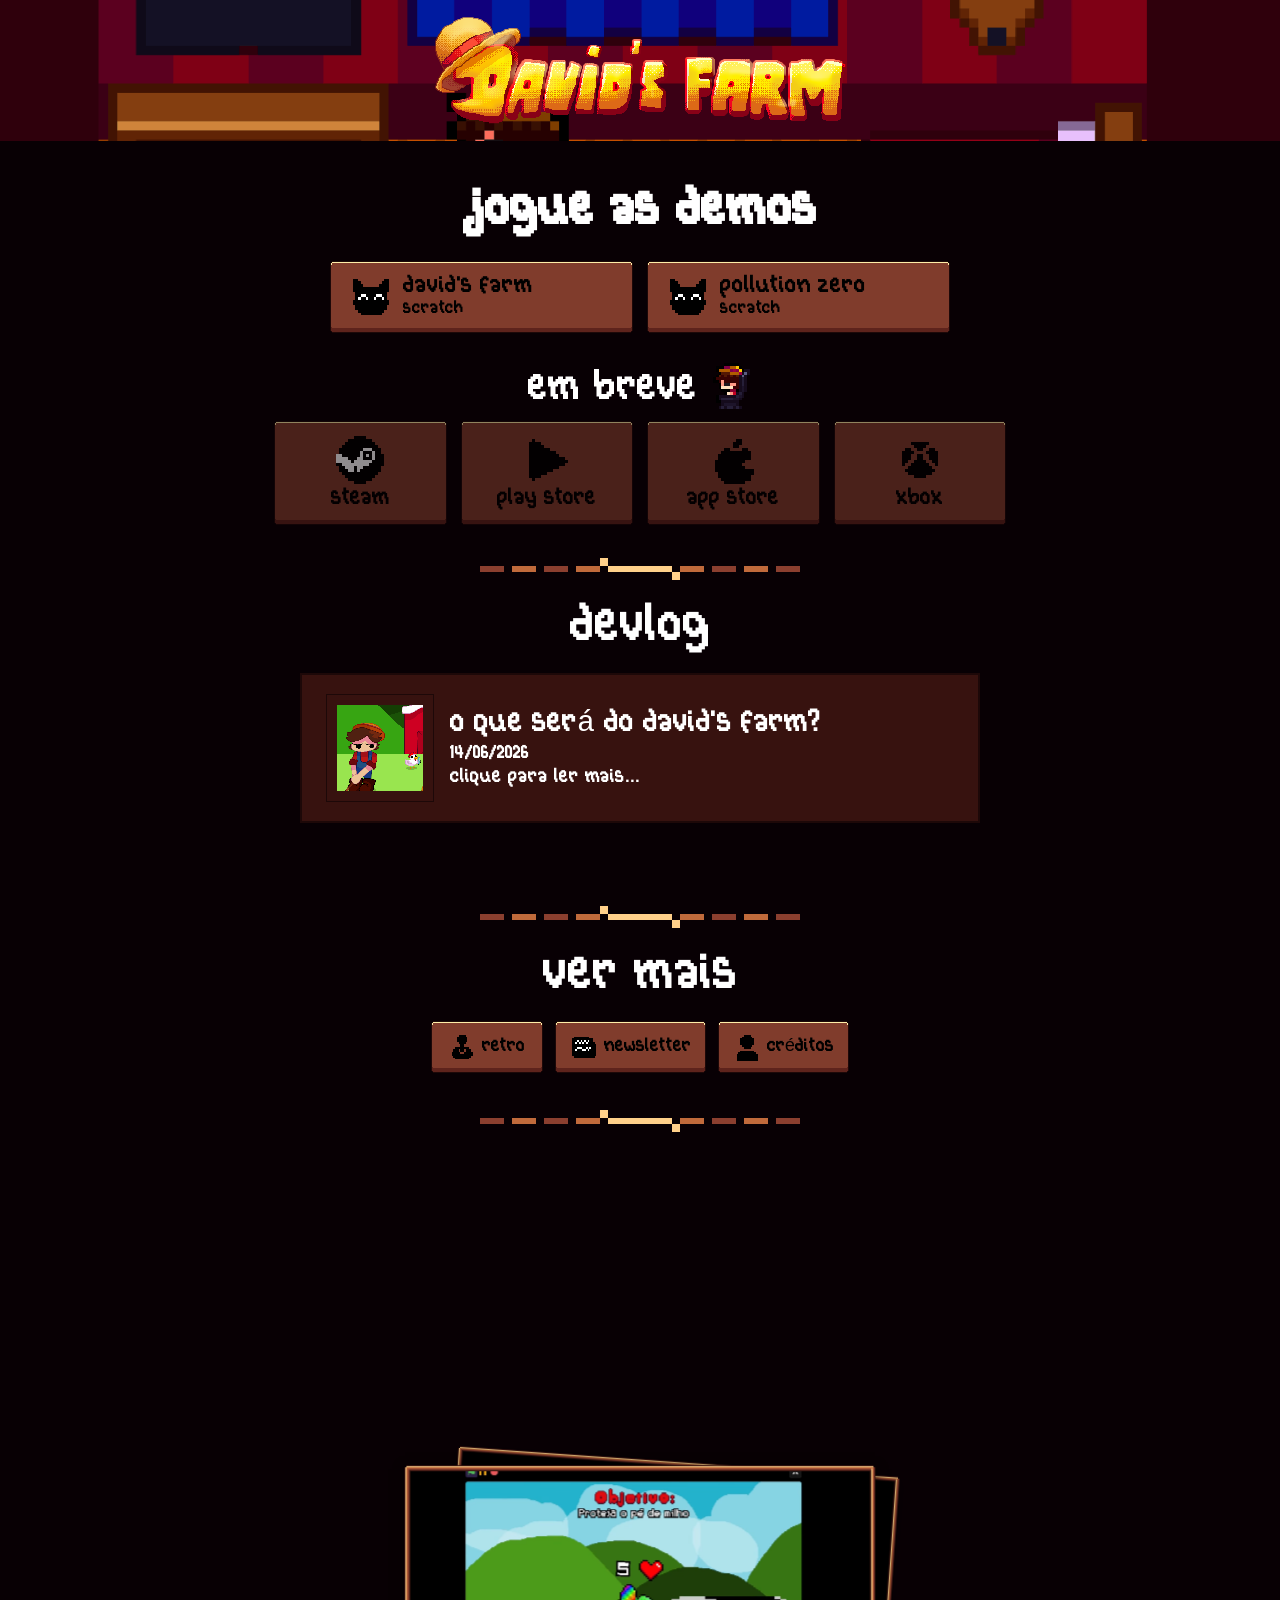
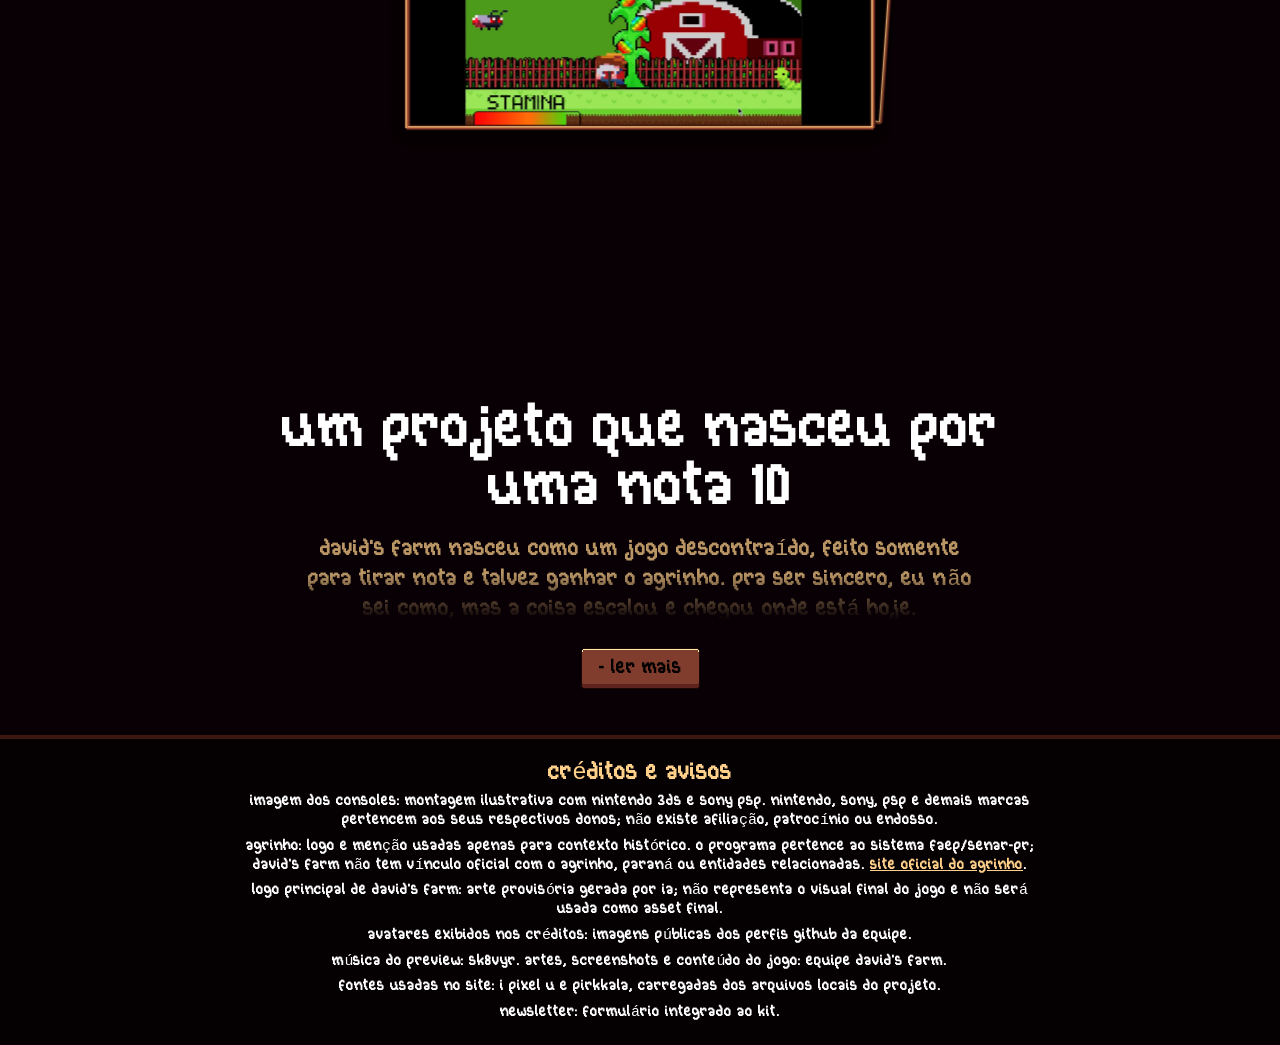
==== commit ef6dfff1: "style(scroll-video): refine dual video stack transitions, visibility and pixel-art frames" ====
--- a/index.html
+++ b/index.html
@@ -30,6 +30,7 @@
             margin: 0;
             min-height: 100%;
             background: #080004;
+            overflow-x: hidden;
         }
 
         body {
@@ -38,6 +39,47 @@
             -webkit-font-smoothing: none;
             -moz-osx-font-smoothing: none;
             font-smooth: never;
+        }
+
+        html {
+            scrollbar-color: #ffd08a #3c1712;
+            scrollbar-width: auto;
+        }
+
+        ::-webkit-scrollbar {
+            width: 18px;
+            height: 18px;
+        }
+
+        ::-webkit-scrollbar-track {
+            background: #080004;
+            border-left: 4px solid #3c1712;
+            box-shadow: inset 0 0 0 4px #1f0808;
+        }
+
+        ::-webkit-scrollbar-thumb {
+            background: #ffd08a;
+            border: 4px solid #3c1712;
+            border-radius: 0;
+            box-shadow:
+                inset 3px 3px 0 #fff0b8,
+                inset -3px -3px 0 #c06a3b;
+        }
+
+        ::-webkit-scrollbar-thumb:hover {
+            background: #ffe0a8;
+        }
+
+        ::-webkit-scrollbar-button {
+            width: 18px;
+            height: 18px;
+            background: #8b3f2f;
+            border: 4px solid #3c1712;
+            box-shadow: inset -3px -3px 0 #4a1712;
+        }
+
+        ::-webkit-scrollbar-corner {
+            background: #3c1712;
         }
 
         img {
@@ -232,6 +274,10 @@
             margin: 0 auto clamp(12px, 2.4vw, 20px);
             display: block;
             image-rendering: pixelated;
+        }
+
+        .pixel-divider--video {
+            margin-bottom: 0;
         }
 
         .devlog {
@@ -484,7 +530,7 @@
         .more {
             width: min(760px, 100%);
             margin: 0 auto;
-            padding: 0 14px clamp(42px, 7vw, 64px);
+            padding: 0 14px clamp(18px, 4vw, 34px);
             text-align: center;
         }
 
@@ -544,6 +590,238 @@
             white-space: nowrap;
         }
 
+        .scroll-video {
+            --video-grow-progress: 0;
+            --video-rise-offset: 36px;
+            min-height: 86svh;
+            margin-top: 8vh;
+            padding: 0 14px;
+            background: #080004;
+        }
+
+        .scroll-video__sticky {
+            position: sticky;
+            top: 10svh;
+            min-height: 76svh;
+            display: flex;
+            align-items: center;
+            justify-content: center;
+        }
+
+        .scroll-video__stack {
+            position: relative;
+            display: block;
+            width: min(1240px, 100%);
+            aspect-ratio: 16 / 9;
+            transform: translate3d(0, var(--video-rise-offset), 0) scale(calc(0.38 + (var(--video-grow-progress) * 0.62)));
+            transform-origin: center;
+            transition: transform 120ms ease-out;
+            will-change: transform;
+        }
+
+        .scroll-video__media-wrap {
+            position: absolute;
+            top: 0;
+            left: 0;
+            display: block;
+            width: 100%;
+            height: 100%;
+            color: inherit;
+            text-decoration: none;
+            cursor: pointer;
+            will-change: transform;
+            transition: transform 0.5s cubic-bezier(0.3, 1, 0.4, 1), filter 0.5s ease, box-shadow 0.5s ease;
+            box-shadow: 0 8px 30px rgba(0, 0, 0, 0.6);
+        }
+
+        .scroll-video__media-wrap::after {
+            content: '';
+            position: absolute;
+            top: 0;
+            left: 0;
+            width: 100%;
+            height: 100%;
+            box-sizing: border-box;
+            border: 15px solid transparent;
+            border-image-source: url("data:image/svg+xml,%3Csvg xmlns='http://www.w3.org/2000/svg' width='16' height='16'%3E%3Cdefs%3E%3Cmask id='m'%3E%3Crect width='16' height='16' fill='%23fff'/%3E%3Crect x='5' y='5' width='6' height='6' fill='%23000'/%3E%3C/mask%3E%3C/defs%3E%3Cg mask='url(%23m)'%3E%3Cpath fill='%233c1712' d='M2 0h12v2h2v12h-2v2H2v-2H0V2h2V0z'/%3E%3Cpath fill='%23ffd08a' d='M2 1h12v1H2zM1 2h1v12H1z'/%3E%3Cpath fill='%238b3f2f' d='M2 14h12v1H2zM14 2h1v12H14z'/%3E%3Crect x='2' y='2' width='12' height='12' fill='%23c06a3b'/%3E%3Cpath fill='%238b3f2f' d='M3 3h10v1H3zM3 3h1v10H3z'/%3E%3Cpath fill='%23ffd08a' d='M3 12h10v1H3zM12 3h1v10H12z'/%3E%3Crect x='4' y='4' width='8' height='8' fill='%233c1712'/%3E%3C/g%3E%3C/svg%3E");
+            border-image-slice: 5;
+            border-image-width: 15px;
+            image-rendering: pixelated;
+            pointer-events: none;
+            transition: border-image-source 0.5s ease;
+            z-index: 2;
+        }
+
+        .scroll-video__media-wrap.is-front {
+            z-index: 2;
+            transform: translate3d(0, 0, 0) rotate(0deg) scale(1);
+            filter: brightness(1);
+        }
+
+        .scroll-video__media-wrap.is-back {
+            z-index: 1;
+            transform: translate3d(80px, -32px, 0) rotate(4deg) scale(0.94);
+            filter: brightness(0.8);
+        }
+
+        .scroll-video__media-wrap.is-back:hover {
+            transform: translate3d(95px, -45px, 0) rotate(5deg) scale(0.96);
+            filter: brightness(0.9);
+            box-shadow: 0 12px 40px rgba(0, 0, 0, 0.8);
+        }
+
+        .scroll-video__media-wrap.is-back:hover::after {
+            border-image-source: url("data:image/svg+xml,%3Csvg xmlns='http://www.w3.org/2000/svg' width='16' height='16'%3E%3Cdefs%3E%3Cmask id='m'%3E%3Crect width='16' height='16' fill='%23fff'/%3E%3Crect x='5' y='5' width='6' height='6' fill='%23000'/%3E%3C/mask%3E%3C/defs%3E%3Cg mask='url(%23m)'%3E%3Cpath fill='%238b3f2f' d='M2 0h12v2h2v12h-2v2H2v-2H0V2h2V0z'/%3E%3Cpath fill='%23fff' d='M2 1h12v1H2zM1 2h1v12H1z'/%3E%3Cpath fill='%23c06a3b' d='M2 14h12v1H2zM14 2h1v12H14z'/%3E%3Crect x='2' y='2' width='12' height='12' fill='%23ffd08a'/%3E%3Cpath fill='%23c06a3b' d='M3 3h10v1H3zM3 3h1v10H3z'/%3E%3Cpath fill='%23fff' d='M3 12h10v1H3zM12 3h1v10H12z'/%3E%3Crect x='4' y='4' width='8' height='8' fill='%238b3f2f'/%3E%3C/g%3E%3C/svg%3E");
+        }
+
+        .scroll-video__media-wrap:focus-visible {
+            outline: 3px solid #ffffff;
+            outline-offset: 6px;
+            z-index: 3;
+        }
+
+        .scroll-video__media {
+            display: block;
+            width: 100%;
+            height: 100%;
+            object-fit: cover;
+            background: #000000;
+            border: 0;
+            clip-path: polygon(6px 0, calc(100% - 6px) 0, calc(100% - 6px) 6px, 100% 6px, 100% calc(100% - 6px), calc(100% - 6px) calc(100% - 6px), calc(100% - 6px) 100%, 6px 100%, 6px calc(100% - 6px), 0 calc(100% - 6px), 0 6px, 6px 6px);
+            box-shadow: none;
+            pointer-events: none;
+        }
+
+        .scroll-video__tooltip {
+            position: fixed;
+            left: -9999px;
+            top: -9999px;
+            z-index: 100;
+            width: min(238px, 72vw);
+            height: auto;
+            image-rendering: pixelated;
+            pointer-events: none;
+            display: none;
+            visibility: hidden;
+            opacity: 0;
+            transform: scale(0.78);
+            transform-origin: 0 0;
+            transition:
+                opacity 120ms ease,
+                visibility 0s linear 120ms;
+        }
+
+        .scroll-video__tooltip.is-visible {
+            display: block;
+            visibility: visible;
+            opacity: 1;
+            transition-delay: 0s;
+            animation: tooltip-pop 0.42s cubic-bezier(0.18, 0.9, 0.22, 1.25) both;
+        }
+
+        @keyframes tooltip-pop {
+            0% {
+                opacity: 0;
+                transform: scale(0.62);
+            }
+
+            58% {
+                opacity: 1;
+                transform: scale(1.13);
+            }
+
+            100% {
+                opacity: 1;
+                transform: scale(1);
+            }
+        }
+
+        .scroll-video__story {
+            width: min(1120px, calc(100vw - 28px));
+            margin: 0 auto;
+            padding: clamp(12px, 2.4vw, 22px) 14px clamp(26px, 4.6vw, 46px);
+            text-align: center;
+        }
+
+        .scroll-video__story-title {
+            max-width: 820px;
+            margin: 0 auto clamp(10px, 1.8vw, 16px);
+            color: #ffffff;
+            font-size: clamp(28px, min(5.8vw, 7.2svh), 58px);
+            line-height: 1;
+            font-weight: normal;
+            overflow-wrap: anywhere;
+        }
+
+        .scroll-video__story-copy {
+            --story-copy-collapsed-height: 4.35em;
+            --story-copy-full-height: 220px;
+            position: relative;
+            max-width: 680px;
+            max-height: var(--story-copy-collapsed-height);
+            margin: 0 auto;
+            overflow: hidden;
+            color: rgba(255, 208, 138, 0.72);
+            font-size: clamp(15px, min(2.2vw, 3svh), 22px);
+            line-height: 1.36;
+            transition:
+                max-height 320ms cubic-bezier(0.25, 0.85, 0.25, 1),
+                color 220ms ease;
+        }
+
+        .scroll-video__story-copy p {
+            margin: 0;
+        }
+
+        .scroll-video__story-copy p:not(:last-child) {
+            margin-bottom: 0.8em;
+        }
+
+        .scroll-video__story-copy::after {
+            content: "";
+            position: absolute;
+            right: 0;
+            bottom: 0;
+            left: 0;
+            height: 2.6em;
+            background: linear-gradient(to bottom, rgba(8, 0, 4, 0), #080004 82%);
+            pointer-events: none;
+            opacity: 1;
+            transition: opacity 220ms ease;
+        }
+
+        .scroll-video__story.is-open .scroll-video__story-copy {
+            max-height: var(--story-copy-full-height);
+            color: rgba(255, 208, 138, 0.9);
+        }
+
+        .scroll-video__story.is-open .scroll-video__story-copy::after {
+            opacity: 0;
+        }
+
+        .scroll-video__story-toggle {
+            margin-top: clamp(12px, 2.2vw, 18px);
+            min-height: 40px;
+            padding: 5px 12px;
+            color: #000000;
+            background: transparent;
+            cursor: pointer;
+            font: inherit;
+            font-size: clamp(15px, 1.9vw, 19px);
+            line-height: 1;
+            border: 6px solid transparent;
+            border-image-source: url('images/button.png');
+            border-image-slice: 5 fill;
+            border-image-width: 6px;
+            border-image-repeat: stretch;
+            image-rendering: pixelated;
+        }
+
+        .scroll-video__story-toggle:focus-visible {
+            outline: 3px solid #ffffff;
+            outline-offset: 3px;
+        }
+
         .site-footer {
             width: 100%;
             padding: 22px 14px;
@@ -602,6 +880,19 @@
             .coming-soon__mascot {
                 animation: none;
             }
+
+            .scroll-video {
+                --video-grow-progress: 1;
+                --video-rise-offset: 0px;
+            }
+
+            .scroll-video__stack {
+                will-change: auto;
+            }
+
+            .scroll-video__media-wrap {
+                transition: none !important;
+            }
         }
 
         @media (max-width: 700px) {
@@ -697,6 +988,55 @@
 
             .more-card {
                 min-width: 88px;
+            }
+
+            .scroll-video {
+                --video-rise-offset: 28px;
+                min-height: 82svh;
+                padding: 0 10px;
+            }
+
+            .scroll-video__sticky {
+                top: 5svh;
+                min-height: 72svh;
+            }
+
+            .scroll-video__stack {
+                width: calc(100vw - 20px);
+            }
+
+            .scroll-video__media-wrap.is-back {
+                transform: translate3d(32px, -16px, 0) rotate(3deg) scale(0.95);
+            }
+
+            .scroll-video__media-wrap.is-back:hover {
+                transform: translate3d(40px, -22px, 0) rotate(4deg) scale(0.97);
+            }
+
+            .scroll-video__media {
+                border-radius: 14px;
+            }
+
+            .scroll-video__tooltip {
+                width: min(210px, 82vw);
+            }
+
+            .scroll-video__story {
+                width: calc(100vw - 20px);
+                padding: 12px 0 32px;
+            }
+
+            .scroll-video__story-title {
+                max-width: 460px;
+                font-size: clamp(25px, 7.8vw, 36px);
+                line-height: 1;
+            }
+
+            .scroll-video__story-copy {
+                --story-copy-collapsed-height: 4.6em;
+                max-width: 520px;
+                font-size: clamp(14px, 4.4vw, 18px);
+                line-height: 1.38;
             }
 
             .site-footer__inner {
@@ -879,6 +1219,83 @@
                 </section>
             </article>
         </dialog>
+
+        <svg class="pixel-divider pixel-divider--video" viewBox="0 0 320 28" aria-hidden="true">
+            <rect x="0" y="11" width="24" height="6" fill="#8b3f2f" />
+            <rect x="32" y="11" width="24" height="6" fill="#c06a3b" />
+            <rect x="64" y="11" width="24" height="6" fill="#8b3f2f" />
+            <rect x="96" y="11" width="24" height="6" fill="#c06a3b" />
+            <rect x="128" y="11" width="64" height="6" fill="#ffd08a" />
+            <rect x="200" y="11" width="24" height="6" fill="#c06a3b" />
+            <rect x="232" y="11" width="24" height="6" fill="#8b3f2f" />
+            <rect x="264" y="11" width="24" height="6" fill="#c06a3b" />
+            <rect x="296" y="11" width="24" height="6" fill="#8b3f2f" />
+            <rect x="120" y="3" width="8" height="8" fill="#ffd08a" />
+            <rect x="192" y="17" width="8" height="8" fill="#ffd08a" />
+        </svg>
+
+        <section class="scroll-video" data-scroll-video aria-label="Video preview de David's Farm">
+            <div class="scroll-video__sticky">
+                <div class="scroll-video__stack">
+                    <a class="scroll-video__media-wrap is-front" href="https://scratch.mit.edu/projects/1005715087/" target="_blank" rel="noopener noreferrer" aria-label="Testar David's Farm no Scratch" tabindex="0">
+                        <video
+                            class="scroll-video__media"
+                            src="videos/davids_1.webm"
+                            autoplay
+                            loop
+                            muted
+                            playsinline
+                            preload="metadata"
+                            data-force-muted
+                            disablepictureinpicture
+                            disableremoteplayback
+                            aria-label="Preview 1 de David's Farm"
+                        ></video>
+                    </a>
+                    <a class="scroll-video__media-wrap is-back" href="https://scratch.mit.edu/projects/1005715087/" target="_blank" rel="noopener noreferrer" aria-label="Testar David's Farm no Scratch" tabindex="0">
+                        <video
+                            class="scroll-video__media"
+                            src="videos/davids_2.webm"
+                            autoplay
+                            loop
+                            muted
+                            playsinline
+                            preload="metadata"
+                            data-force-muted
+                            disablepictureinpicture
+                            disableremoteplayback
+                            aria-label="Preview 2 de David's Farm"
+                        ></video>
+                    </a>
+                </div>
+            </div>
+        </section>
+
+        <svg class="scroll-video__tooltip" data-video-tooltip viewBox="0 0 238 58" aria-hidden="true" focusable="false">
+            <rect x="10" y="2" width="218" height="6" fill="#3c1712" />
+            <rect x="4" y="8" width="230" height="36" fill="#3c1712" />
+            <rect x="10" y="44" width="218" height="6" fill="#3c1712" />
+            <rect x="22" y="50" width="30" height="6" fill="#3c1712" />
+            <rect x="16" y="8" width="206" height="36" fill="#ffd08a" />
+            <rect x="10" y="14" width="218" height="24" fill="#ffd08a" />
+            <rect x="18" y="14" width="202" height="4" fill="#fff0b8" />
+            <rect x="18" y="34" width="202" height="4" fill="#c06a3b" opacity="0.75" />
+            <rect x="28" y="44" width="18" height="6" fill="#ffd08a" />
+            <text x="119" y="31" fill="#1d0806" text-anchor="middle" dominant-baseline="middle" font-family="Pirkkala, monospace" font-size="20">Testar no Scratch</text>
+        </svg>
+
+        <section class="scroll-video__story" data-story-preview aria-labelledby="scroll-video-story-title">
+            <h2 class="scroll-video__story-title" id="scroll-video-story-title">Um projeto que nasceu por uma nota 10</h2>
+
+            <div class="scroll-video__story-copy" id="scroll-video-story-copy">
+                <p>David's Farm nasceu como um jogo descontraído, feito somente para tirar nota e talvez ganhar o Agrinho. Pra ser sincero, eu não sei como, mas a coisa escalou e chegou onde está hoje.</p>
+                <p>Se você jogar ambos os jogos, vão parecer meio crus, sim. Mas no jogo em C++, isso vai mudar. Focaremos muito mais em história e jogabilidade do que fazer ele corrido para ganhar um concurso.</p>
+                <p>O Agrinho me proporcionou aventuras e aprendizados incríveis, então, se você estiver vendo isso em época de Agrinho, por favor, faça seu projeto e não desista dele! Ele foi o meu ponto de partida.</p>
+                <p>— Deon</p>
+            </div>
+
+            <button class="scroll-video__story-toggle" type="button" aria-expanded="false" aria-controls="scroll-video-story-copy" data-story-toggle>- Ler mais</button>
+        </section>
     </main>
 
     <footer class="site-footer" id="credits">
@@ -918,6 +1335,190 @@
                 }
             });
         });
+
+        document.querySelectorAll('[data-force-muted]').forEach((video) => {
+            const keepMuted = () => {
+                video.defaultMuted = true;
+                video.muted = true;
+                video.volume = 0;
+            };
+
+            keepMuted();
+            video.addEventListener('volumechange', keepMuted);
+            const playPromise = video.play();
+
+            if (playPromise) {
+                playPromise.catch(() => {});
+            }
+        });
+
+        const scratchTooltip = document.querySelector('[data-video-tooltip]');
+
+        if (scratchTooltip) {
+            const tooltipTargets = document.querySelectorAll('.scroll-video__media-wrap');
+            const tooltipOffsetX = -32;
+            const tooltipOffsetY = -57;
+
+            const clamp = (value, min, max) => {
+                return Math.min(Math.max(value, min), max);
+            };
+
+            const placeTooltip = (clientX, clientY) => {
+                const rect = scratchTooltip.getBoundingClientRect();
+                const tooltipWidth = rect.width || 238;
+                const tooltipHeight = rect.height || 58;
+                const maxX = window.innerWidth - tooltipWidth - 8;
+                const maxY = window.innerHeight - tooltipHeight - 8;
+                const nextX = maxX > 8 ? clamp(clientX + tooltipOffsetX, 8, maxX) : 8;
+                const nextY = maxY > 8 ? clamp(clientY + tooltipOffsetY, 8, maxY) : 8;
+
+                scratchTooltip.style.left = `${Math.round(nextX)}px`;
+                scratchTooltip.style.top = `${Math.round(nextY)}px`;
+            };
+
+            const showTooltipAt = (event) => {
+                if (typeof event.clientX !== 'number' || typeof event.clientY !== 'number') {
+                    return;
+                }
+
+                const isBack = event.currentTarget.classList.contains('is-back');
+                const tooltipTextEl = scratchTooltip.querySelector('text');
+                if (tooltipTextEl) {
+                    tooltipTextEl.textContent = isBack ? 'Alternar vídeo' : 'Testar no Scratch';
+                }
+
+                placeTooltip(event.clientX, event.clientY);
+                scratchTooltip.classList.add('is-visible');
+            };
+
+            const hideScratchTooltip = () => {
+                scratchTooltip.classList.remove('is-visible');
+                scratchTooltip.style.left = '-9999px';
+                scratchTooltip.style.top = '-9999px';
+            };
+
+            tooltipTargets.forEach((mediaWrap) => {
+                mediaWrap.addEventListener('pointerenter', showTooltipAt);
+                mediaWrap.addEventListener('pointermove', showTooltipAt);
+                mediaWrap.addEventListener('pointerleave', hideScratchTooltip);
+                mediaWrap.addEventListener('mouseenter', showTooltipAt);
+                mediaWrap.addEventListener('mousemove', showTooltipAt);
+                mediaWrap.addEventListener('mouseleave', hideScratchTooltip);
+                mediaWrap.addEventListener('blur', hideScratchTooltip);
+
+                mediaWrap.addEventListener('focus', () => {
+                    const rect = mediaWrap.getBoundingClientRect();
+
+                    placeTooltip(rect.left + (rect.width / 2), rect.top + (rect.height / 2));
+                    scratchTooltip.classList.add('is-visible');
+                });
+
+                mediaWrap.addEventListener('click', (event) => {
+                    if (mediaWrap.classList.contains('is-back')) {
+                        event.preventDefault();
+
+                        tooltipTargets.forEach((el) => {
+                            if (el === mediaWrap) {
+                                el.classList.remove('is-back');
+                                el.classList.add('is-front');
+                            } else {
+                                el.classList.remove('is-front');
+                                el.classList.add('is-back');
+                            }
+                        });
+
+                        const tooltipTextEl = scratchTooltip.querySelector('text');
+                        if (tooltipTextEl) {
+                            tooltipTextEl.textContent = 'Testar no Scratch';
+                        }
+                    }
+                });
+            });
+
+        }
+
+        document.querySelectorAll('[data-story-toggle]').forEach((button) => {
+            const story = button.closest('[data-story-preview]');
+            const copy = story.querySelector('.scroll-video__story-copy');
+            let storyResizeFrame = null;
+
+            const syncStoryHeight = () => {
+                storyResizeFrame = null;
+                copy.style.setProperty('--story-copy-full-height', `${copy.scrollHeight}px`);
+            };
+
+            const requestStoryHeightSync = () => {
+                if (storyResizeFrame !== null) {
+                    return;
+                }
+
+                storyResizeFrame = window.requestAnimationFrame(syncStoryHeight);
+            };
+
+            syncStoryHeight();
+
+            if (document.fonts) {
+                document.fonts.ready.then(requestStoryHeightSync);
+            }
+
+            window.addEventListener('resize', requestStoryHeightSync);
+
+            button.addEventListener('click', () => {
+                syncStoryHeight();
+
+                const isOpen = story.classList.toggle('is-open');
+
+                button.setAttribute('aria-expanded', String(isOpen));
+                button.textContent = isOpen ? '- Ler menos' : '- Ler mais';
+            });
+        });
+
+        const scrollVideo = document.querySelector('[data-scroll-video]');
+
+        if (scrollVideo) {
+            const reduceMotion = window.matchMedia('(prefers-reduced-motion: reduce)');
+            let scrollVideoFrame = null;
+
+            const updateScrollVideo = () => {
+                scrollVideoFrame = null;
+
+                if (reduceMotion.matches) {
+                    scrollVideo.style.setProperty('--video-grow-progress', '1');
+                    scrollVideo.style.setProperty('--video-rise-offset', '0px');
+                    return;
+                }
+
+                const rect = scrollVideo.getBoundingClientRect();
+                const start = window.innerHeight * 0.86;
+                const end = window.innerHeight * 0.18;
+                const rawProgress = (start - rect.top) / (start - end);
+                const progress = Math.min(1, Math.max(0, rawProgress));
+                const easedProgress = progress * progress * (3 - (2 * progress));
+                const riseOffset = Math.round((1 - easedProgress) * Math.min(42, window.innerHeight * 0.055));
+
+                scrollVideo.style.setProperty('--video-grow-progress', easedProgress.toFixed(3));
+                scrollVideo.style.setProperty('--video-rise-offset', `${riseOffset}px`);
+            };
+
+            const requestScrollVideoUpdate = () => {
+                if (scrollVideoFrame !== null) {
+                    return;
+                }
+
+                scrollVideoFrame = window.requestAnimationFrame(updateScrollVideo);
+            };
+
+            window.addEventListener('scroll', requestScrollVideoUpdate, { passive: true });
+            window.addEventListener('resize', requestScrollVideoUpdate);
+
+            if (typeof reduceMotion.addEventListener === 'function') {
+                reduceMotion.addEventListener('change', requestScrollVideoUpdate);
+            } else {
+                reduceMotion.addListener(requestScrollVideoUpdate);
+            }
+
+            requestScrollVideoUpdate();
+        }
     </script>
 </body>
 </html>
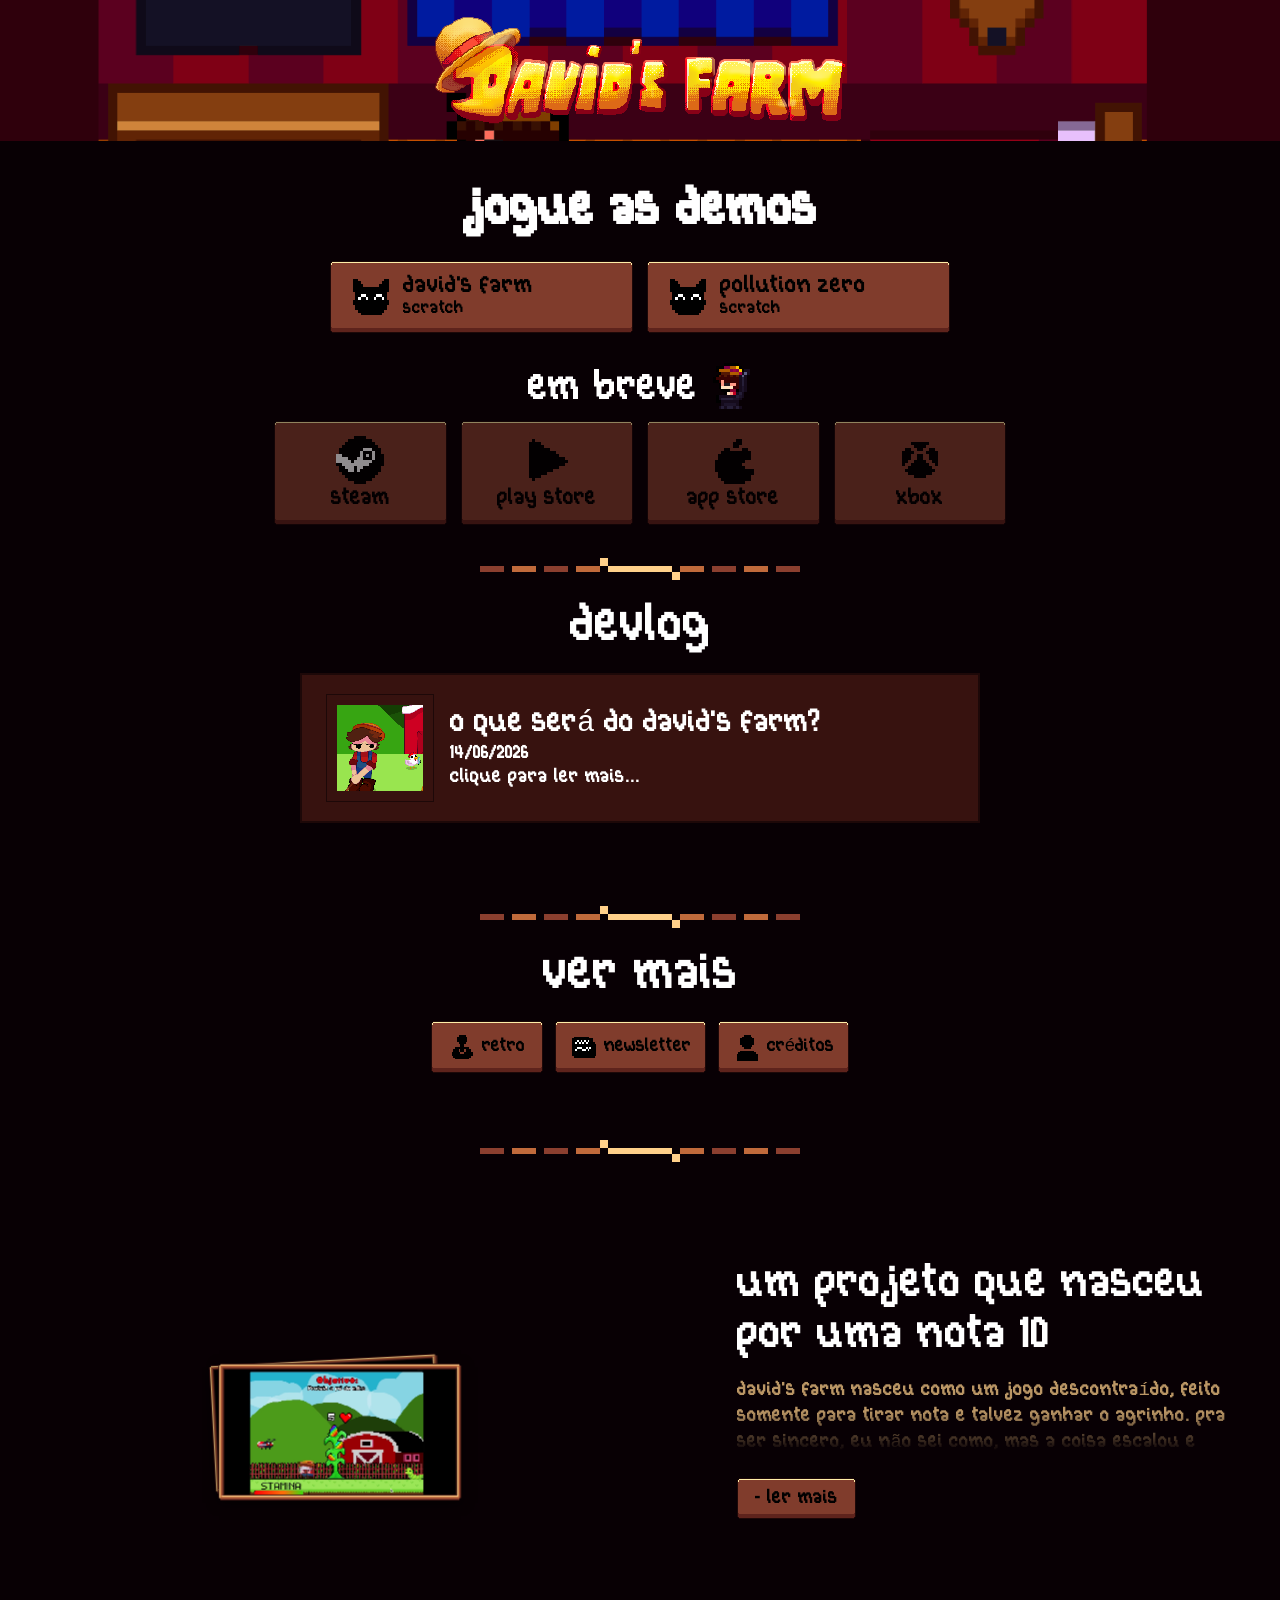
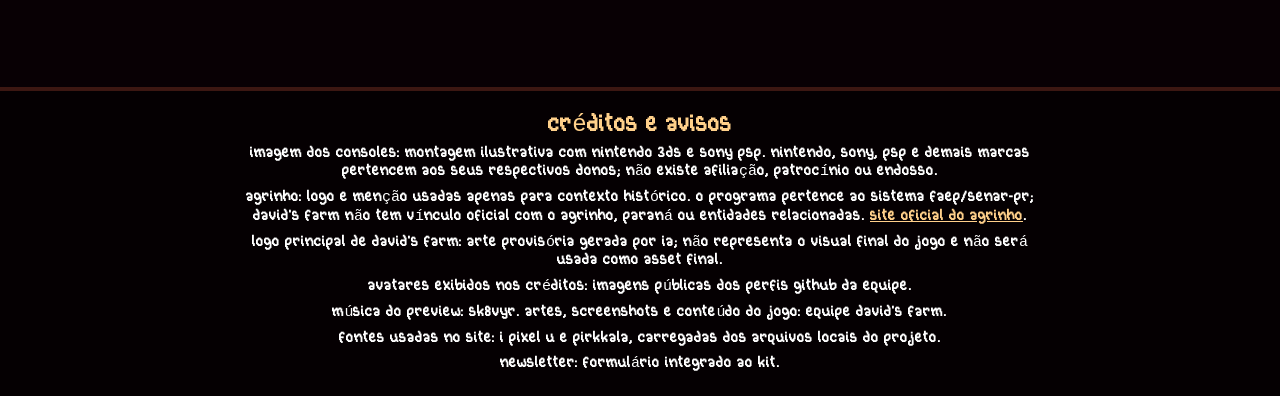
==== commit 341f9547: "New session" ====
--- a/index.html
+++ b/index.html
@@ -530,7 +530,7 @@
         .more {
             width: min(760px, 100%);
             margin: 0 auto;
-            padding: 0 14px clamp(18px, 4vw, 34px);
+            padding: 0 14px clamp(42px, 7vw, 64px);
             text-align: center;
         }
 
@@ -593,30 +593,80 @@
         .scroll-video {
             --video-grow-progress: 0;
             --video-rise-offset: 36px;
-            min-height: 86svh;
-            margin-top: 8vh;
-            padding: 0 14px;
+            min-height: auto;
+            margin-top: 0;
+            padding: 0 14px clamp(40px, 8vh, 80px);
             background: #080004;
+        }
+
+        .scroll-video.is-story-open {
+            min-height: auto;
         }
 
         .scroll-video__sticky {
             position: sticky;
-            top: 10svh;
-            min-height: 76svh;
+            top: 4svh;
+            min-height: auto;
             display: flex;
+            align-items: flex-start;
+            justify-content: center;
+            padding: clamp(24px, 5vh, 48px) 0;
+            transition: position 0.3s ease, padding 0.3s ease;
+        }
+
+        .scroll-video.is-story-open .scroll-video__sticky {
+            position: relative;
+            top: auto;
+            min-height: auto;
+            padding: clamp(24px, 5vh, 48px) 0;
+        }
+
+        .scroll-video__grid {
+            display: grid;
+            grid-template-columns: 1.1fr 0.9fr;
+            gap: clamp(40px, 6vw, 100px);
             align-items: center;
-            justify-content: center;
+            width: 100%;
+            max-width: 1240px;
+            margin: 0 auto;
+        }
+
+        .scroll-video.is-story-open .scroll-video__grid {
+            align-items: start;
         }
 
         .scroll-video__stack {
             position: relative;
             display: block;
-            width: min(1240px, 100%);
-            aspect-ratio: 16 / 9;
+            width: 100%;
+            padding-bottom: 56.25%;
             transform: translate3d(0, var(--video-rise-offset), 0) scale(calc(0.38 + (var(--video-grow-progress) * 0.62)));
             transform-origin: center;
-            transition: transform 120ms ease-out;
+            transition: transform 120ms ease-out, padding-bottom 0.5s cubic-bezier(0.3, 1, 0.4, 1);
             will-change: transform;
+        }
+
+        .scroll-video.is-story-open .scroll-video__stack {
+            padding-bottom: calc(112.5% + clamp(16px, 2.5vw, 32px));
+            transform: none !important;
+        }
+
+        .scroll-video.is-story-open .scroll-video__media-wrap {
+            filter: brightness(1) !important;
+            box-shadow: 0 8px 30px rgba(0, 0, 0, 0.6) !important;
+            cursor: default;
+        }
+
+        .scroll-video.is-story-open .scroll-video__media-wrap.is-front {
+            transform: translate3d(0, 0, 0) rotate(0deg) scale(1) !important;
+        }
+
+        .scroll-video.is-story-open .scroll-video__media-wrap.is-back {
+            transform: translate3d(0, calc(100% + clamp(16px, 2.5vw, 32px)), 0) rotate(0deg) scale(1) !important;
+        }
+
+        .scroll-video.is-story-open .scroll-video__media-wrap:hover::after {
+            border-image-source: url("data:image/svg+xml,%3Csvg xmlns='http://www.w3.org/2000/svg' width='16' height='16'%3E%3Cdefs%3E%3Cmask id='m'%3E%3Crect width='16' height='16' fill='%23fff'/%3E%3Crect x='5' y='5' width='6' height='6' fill='%23000'/%3E%3C/mask%3E%3C/defs%3E%3Cg mask='url(%23m)'%3E%3Cpath fill='%233c1712' d='M2 0h12v2h2v12h-2v2H2v-2H0V2h2V0z'/%3E%3Cpath fill='%23ffd08a' d='M2 1h12v1H2zM1 2h1v12H1z'/%3E%3Cpath fill='%238b3f2f' d='M2 14h12v1H2zM14 2h1v12H14z'/%3E%3Crect x='2' y='2' width='12' height='12' fill='%23c06a3b'/%3E%3Cpath fill='%238b3f2f' d='M3 3h10v1H3zM3 3h1v10H3z'/%3E%3Cpath fill='%23ffd08a' d='M3 12h10v1H3zM12 3h1v10H12z'/%3E%3Crect x='4' y='4' width='8' height='8' fill='%233c1712'/%3E%3C/g%3E%3C/svg%3E") !important;
         }
 
         .scroll-video__media-wrap {
@@ -625,7 +675,7 @@
             left: 0;
             display: block;
             width: 100%;
-            height: 100%;
+            aspect-ratio: 16 / 9;
             color: inherit;
             text-decoration: none;
             cursor: pointer;
@@ -660,12 +710,12 @@
 
         .scroll-video__media-wrap.is-back {
             z-index: 1;
-            transform: translate3d(80px, -32px, 0) rotate(4deg) scale(0.94);
+            transform: translate3d(-36px, -22px, 0) rotate(-3deg) scale(0.94);
             filter: brightness(0.8);
         }
 
         .scroll-video__media-wrap.is-back:hover {
-            transform: translate3d(95px, -45px, 0) rotate(5deg) scale(0.96);
+            transform: translate3d(-48px, -28px, 0) rotate(-4deg) scale(0.96);
             filter: brightness(0.9);
             box-shadow: 0 12px 40px rgba(0, 0, 0, 0.8);
         }
@@ -737,33 +787,33 @@
         }
 
         .scroll-video__story {
-            width: min(1120px, calc(100vw - 28px));
-            margin: 0 auto;
-            padding: clamp(12px, 2.4vw, 22px) 14px clamp(26px, 4.6vw, 46px);
-            text-align: center;
+            width: 100%;
+            margin: 0;
+            padding: 0;
+            text-align: left;
         }
 
         .scroll-video__story-title {
-            max-width: 820px;
-            margin: 0 auto clamp(10px, 1.8vw, 16px);
+            margin: 0 0 clamp(10px, 1.8vw, 16px) 0;
             color: #ffffff;
-            font-size: clamp(28px, min(5.8vw, 7.2svh), 58px);
-            line-height: 1;
+            font-size: clamp(24px, min(4.2vw, 5svh), 44px);
+            line-height: 1.15;
             font-weight: normal;
             overflow-wrap: anywhere;
+            text-align: left;
         }
 
         .scroll-video__story-copy {
             --story-copy-collapsed-height: 4.35em;
-            --story-copy-full-height: 220px;
+            --story-copy-full-height: 1200px;
             position: relative;
-            max-width: 680px;
+            max-width: none;
             max-height: var(--story-copy-collapsed-height);
-            margin: 0 auto;
+            margin: 0;
             overflow: hidden;
             color: rgba(255, 208, 138, 0.72);
-            font-size: clamp(15px, min(2.2vw, 3svh), 22px);
-            line-height: 1.36;
+            font-size: clamp(14px, min(1.9vw, 2.4svh), 19px);
+            line-height: 1.38;
             transition:
                 max-height 320ms cubic-bezier(0.25, 0.85, 0.25, 1),
                 color 220ms ease;
@@ -790,9 +840,15 @@
             transition: opacity 220ms ease;
         }
 
+        .scroll-video__story.is-open .scroll-video__story-title {
+            font-size: clamp(28px, min(4.8vw, 6svh), 52px);
+        }
+
         .scroll-video__story.is-open .scroll-video__story-copy {
             max-height: var(--story-copy-full-height);
             color: rgba(255, 208, 138, 0.9);
+            font-size: clamp(16px, min(2.1vw, 2.7svh), 22px);
+            line-height: 1.55;
         }
 
         .scroll-video__story.is-open .scroll-video__story-copy::after {
@@ -1001,20 +1057,21 @@
                 min-height: 72svh;
             }
 
+            .scroll-video__grid {
+                grid-template-columns: 1fr;
+                gap: 30px;
+            }
+
             .scroll-video__stack {
-                width: calc(100vw - 20px);
+                width: 100%;
             }
 
             .scroll-video__media-wrap.is-back {
-                transform: translate3d(32px, -16px, 0) rotate(3deg) scale(0.95);
+                transform: translate3d(-24px, -16px, 0) rotate(-3deg) scale(0.95);
             }
 
             .scroll-video__media-wrap.is-back:hover {
-                transform: translate3d(40px, -22px, 0) rotate(4deg) scale(0.97);
-            }
-
-            .scroll-video__media {
-                border-radius: 14px;
+                transform: translate3d(-32px, -22px, 0) rotate(-4deg) scale(0.97);
             }
 
             .scroll-video__tooltip {
@@ -1022,19 +1079,23 @@
             }
 
             .scroll-video__story {
-                width: calc(100vw - 20px);
+                width: 100%;
                 padding: 12px 0 32px;
+                text-align: center;
             }
 
             .scroll-video__story-title {
-                max-width: 460px;
+                max-width: none;
                 font-size: clamp(25px, 7.8vw, 36px);
-                line-height: 1;
+                line-height: 1.1;
+                text-align: center;
+                margin: 0 auto clamp(10px, 1.8vw, 16px);
             }
 
             .scroll-video__story-copy {
                 --story-copy-collapsed-height: 4.6em;
-                max-width: 520px;
+                max-width: none;
+                margin: 0 auto;
                 font-size: clamp(14px, 4.4vw, 18px);
                 line-height: 1.38;
             }
@@ -1236,37 +1297,52 @@
 
         <section class="scroll-video" data-scroll-video aria-label="Video preview de David's Farm">
             <div class="scroll-video__sticky">
-                <div class="scroll-video__stack">
-                    <a class="scroll-video__media-wrap is-front" href="https://scratch.mit.edu/projects/1005715087/" target="_blank" rel="noopener noreferrer" aria-label="Testar David's Farm no Scratch" tabindex="0">
-                        <video
-                            class="scroll-video__media"
-                            src="videos/davids_1.webm"
-                            autoplay
-                            loop
-                            muted
-                            playsinline
-                            preload="metadata"
-                            data-force-muted
-                            disablepictureinpicture
-                            disableremoteplayback
-                            aria-label="Preview 1 de David's Farm"
-                        ></video>
-                    </a>
-                    <a class="scroll-video__media-wrap is-back" href="https://scratch.mit.edu/projects/1005715087/" target="_blank" rel="noopener noreferrer" aria-label="Testar David's Farm no Scratch" tabindex="0">
-                        <video
-                            class="scroll-video__media"
-                            src="videos/davids_2.webm"
-                            autoplay
-                            loop
-                            muted
-                            playsinline
-                            preload="metadata"
-                            data-force-muted
-                            disablepictureinpicture
-                            disableremoteplayback
-                            aria-label="Preview 2 de David's Farm"
-                        ></video>
-                    </a>
+                <div class="scroll-video__grid">
+                    <div class="scroll-video__stack">
+                        <a class="scroll-video__media-wrap is-front" href="https://scratch.mit.edu/projects/1005715087/" target="_blank" rel="noopener noreferrer" aria-label="Testar David's Farm no Scratch" tabindex="0">
+                            <video
+                                class="scroll-video__media"
+                                src="videos/davids_1.webm"
+                                autoplay
+                                loop
+                                muted
+                                playsinline
+                                preload="metadata"
+                                data-force-muted
+                                disablepictureinpicture
+                                disableremoteplayback
+                                aria-label="Preview 1 de David's Farm"
+                            ></video>
+                        </a>
+                        <a class="scroll-video__media-wrap is-back" href="https://scratch.mit.edu/projects/1005715087/" target="_blank" rel="noopener noreferrer" aria-label="Testar David's Farm no Scratch" tabindex="0">
+                            <video
+                                class="scroll-video__media"
+                                src="videos/davids_2.webm"
+                                autoplay
+                                loop
+                                muted
+                                playsinline
+                                preload="metadata"
+                                data-force-muted
+                                disablepictureinpicture
+                                disableremoteplayback
+                                aria-label="Preview 2 de David's Farm"
+                            ></video>
+                        </a>
+                    </div>
+
+                    <section class="scroll-video__story" data-story-preview aria-labelledby="scroll-video-story-title">
+                        <h2 class="scroll-video__story-title" id="scroll-video-story-title">Um projeto que nasceu por uma nota 10</h2>
+
+                        <div class="scroll-video__story-copy" id="scroll-video-story-copy">
+                            <p>David's Farm nasceu como um jogo descontraído, feito somente para tirar nota e talvez ganhar o Agrinho. Pra ser sincero, eu não sei como, mas a coisa escalou e chegou onde está hoje.</p>
+                            <p>Se você jogar ambos os jogos, vão parecer meio crus, sim. Mas no jogo em C++, isso vai mudar. Focaremos muito mais em história e jogabilidade do que fazer ele corrido para ganhar um concurso.</p>
+                            <p>O Agrinho me proporcionou aventuras e aprendizados incríveis, então, se você estiver vendo isso em época de Agrinho, por favor, faça seu projeto e não desista dele! Ele foi o meu ponto de partida.</p>
+                            <p>— Deon</p>
+                        </div>
+
+                        <button class="scroll-video__story-toggle" type="button" aria-expanded="false" aria-controls="scroll-video-story-copy" data-story-toggle>- Ler mais</button>
+                    </section>
                 </div>
             </div>
         </section>
@@ -1283,19 +1359,6 @@
             <rect x="28" y="44" width="18" height="6" fill="#ffd08a" />
             <text x="119" y="31" fill="#1d0806" text-anchor="middle" dominant-baseline="middle" font-family="Pirkkala, monospace" font-size="20">Testar no Scratch</text>
         </svg>
-
-        <section class="scroll-video__story" data-story-preview aria-labelledby="scroll-video-story-title">
-            <h2 class="scroll-video__story-title" id="scroll-video-story-title">Um projeto que nasceu por uma nota 10</h2>
-
-            <div class="scroll-video__story-copy" id="scroll-video-story-copy">
-                <p>David's Farm nasceu como um jogo descontraído, feito somente para tirar nota e talvez ganhar o Agrinho. Pra ser sincero, eu não sei como, mas a coisa escalou e chegou onde está hoje.</p>
-                <p>Se você jogar ambos os jogos, vão parecer meio crus, sim. Mas no jogo em C++, isso vai mudar. Focaremos muito mais em história e jogabilidade do que fazer ele corrido para ganhar um concurso.</p>
-                <p>O Agrinho me proporcionou aventuras e aprendizados incríveis, então, se você estiver vendo isso em época de Agrinho, por favor, faça seu projeto e não desista dele! Ele foi o meu ponto de partida.</p>
-                <p>— Deon</p>
-            </div>
-
-            <button class="scroll-video__story-toggle" type="button" aria-expanded="false" aria-controls="scroll-video-story-copy" data-story-toggle>- Ler mais</button>
-        </section>
     </main>
 
     <footer class="site-footer" id="credits">
@@ -1381,10 +1444,13 @@
                     return;
                 }
 
+                const storyPreview = document.querySelector('[data-story-preview]');
+                const isStoryOpen = storyPreview && storyPreview.classList.contains('is-open');
+
                 const isBack = event.currentTarget.classList.contains('is-back');
                 const tooltipTextEl = scratchTooltip.querySelector('text');
                 if (tooltipTextEl) {
-                    tooltipTextEl.textContent = isBack ? 'Alternar vídeo' : 'Testar no Scratch';
+                    tooltipTextEl.textContent = (!isStoryOpen && isBack) ? 'Alternar vídeo' : 'Testar no Scratch';
                 }
 
                 placeTooltip(event.clientX, event.clientY);
@@ -1414,7 +1480,10 @@
                 });
 
                 mediaWrap.addEventListener('click', (event) => {
-                    if (mediaWrap.classList.contains('is-back')) {
+                    const storyPreview = document.querySelector('[data-story-preview]');
+                    const isStoryOpen = storyPreview && storyPreview.classList.contains('is-open');
+
+                    if (!isStoryOpen && mediaWrap.classList.contains('is-back')) {
                         event.preventDefault();
 
                         tooltipTargets.forEach((el) => {
@@ -1444,7 +1513,9 @@
 
             const syncStoryHeight = () => {
                 storyResizeFrame = null;
-                copy.style.setProperty('--story-copy-full-height', `${copy.scrollHeight}px`);
+                const baseHeight = copy.scrollHeight;
+                // Add a buffer and multiply to account for the larger font-size when expanded
+                copy.style.setProperty('--story-copy-full-height', `${Math.round(baseHeight * 1.35) + 30}px`);
             };
 
             const requestStoryHeightSync = () => {
@@ -1467,6 +1538,11 @@
                 syncStoryHeight();
 
                 const isOpen = story.classList.toggle('is-open');
+
+                const scrollVideoContainer = story.closest('[data-scroll-video]');
+                if (scrollVideoContainer) {
+                    scrollVideoContainer.classList.toggle('is-story-open', isOpen);
+                }
 
                 button.setAttribute('aria-expanded', String(isOpen));
                 button.textContent = isOpen ? '- Ler menos' : '- Ler mais';
